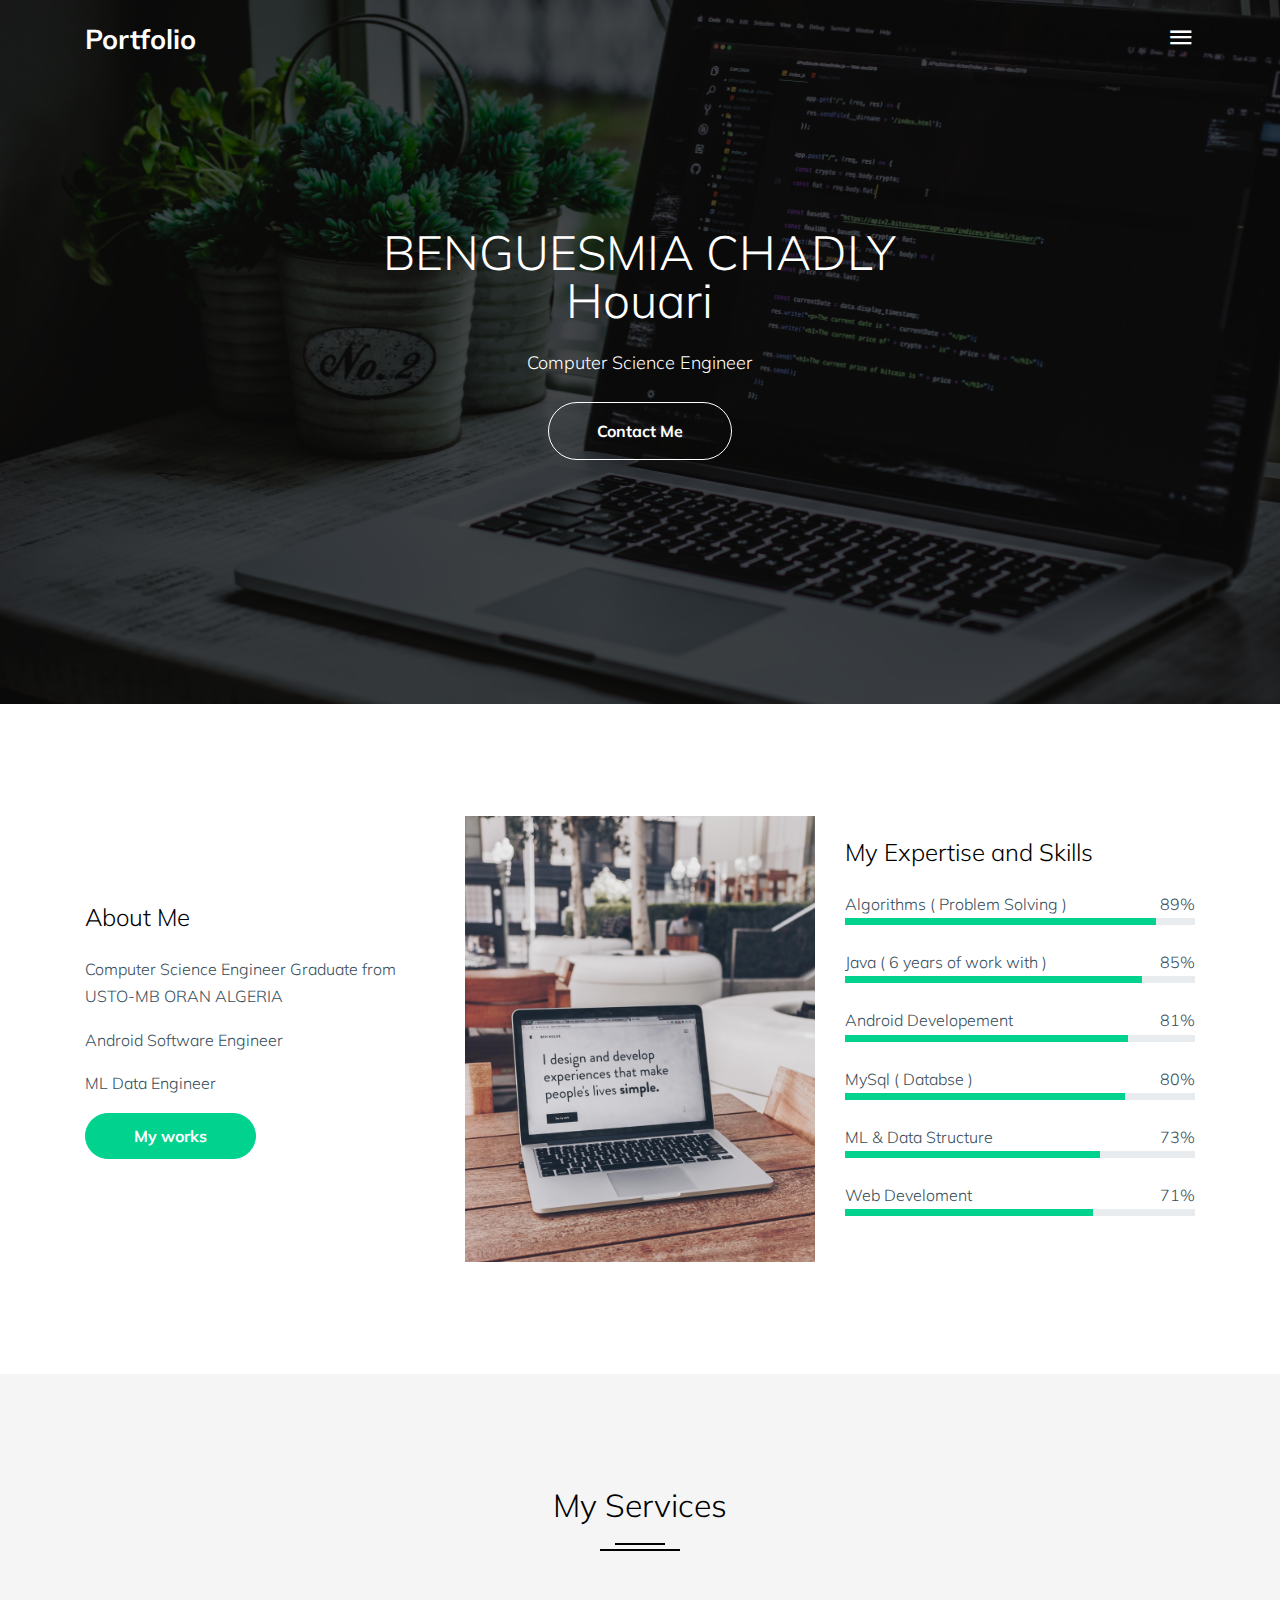
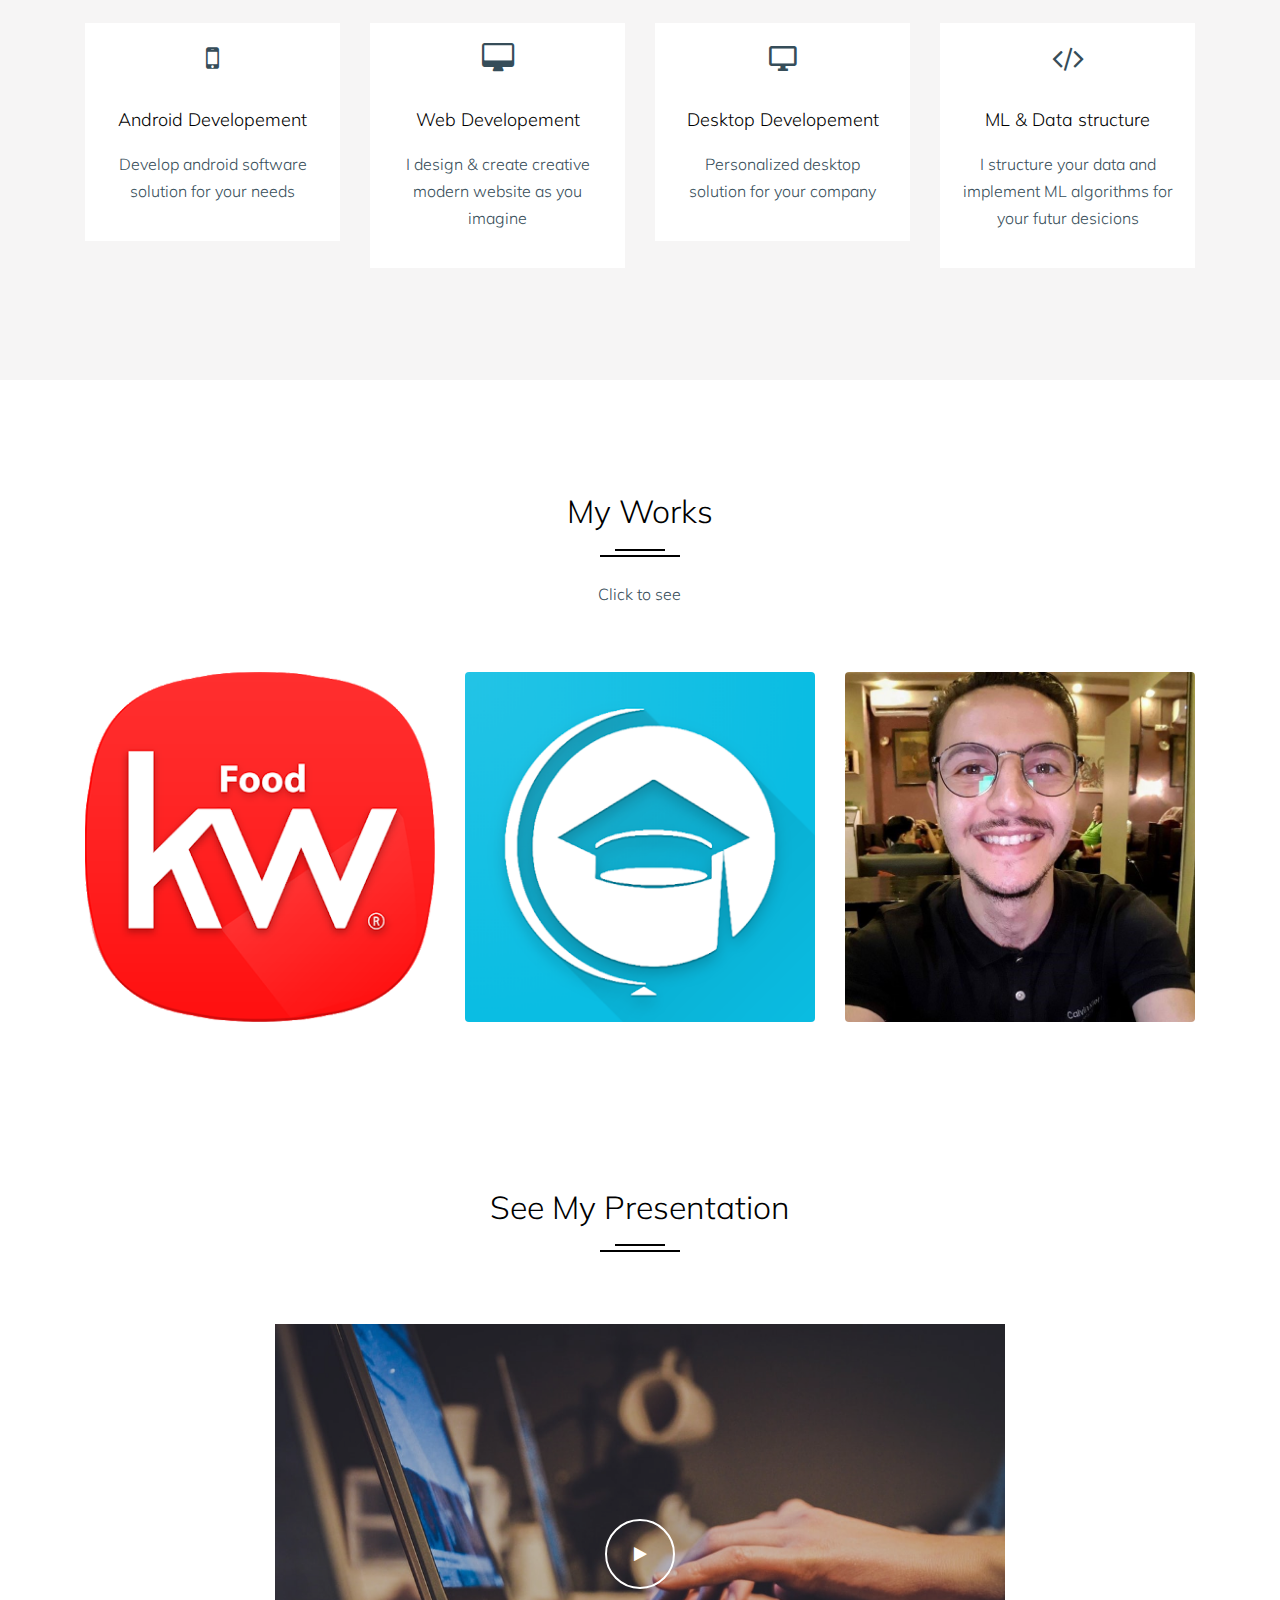
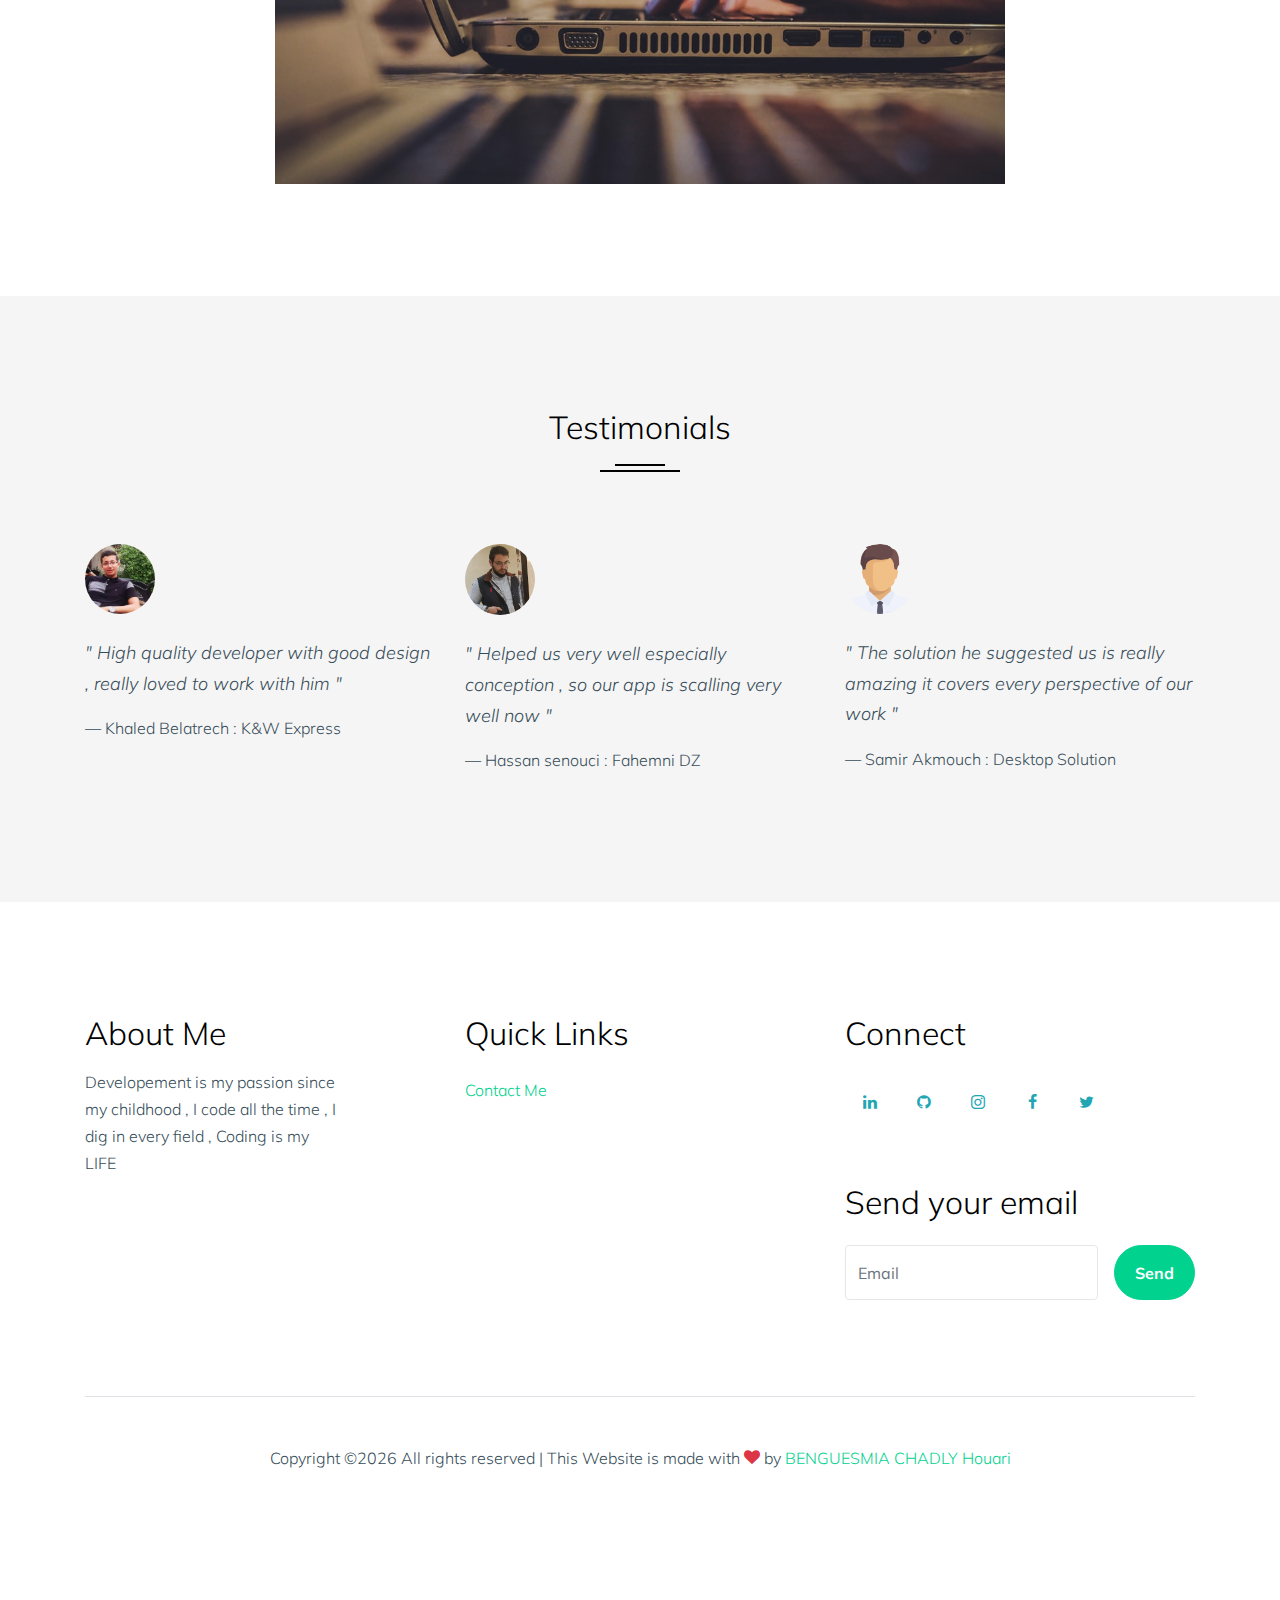
==== index.html @ 0202c99f "Add files via upload" ====
<!doctype html>
<html lang="en">

  <head>
        <link rel="shortcut icon" type="images/img_3.jpg" href="favicon.ico">

    <title>Portfolio : BENGUESMIA CHADLY Houari</title>
    <meta charset="utf-8">
    <meta name="viewport" content="width=device-width, initial-scale=1, shrink-to-fit=no">

    <link href="https://fonts.googleapis.com/css?family=Muli:400,700" rel="stylesheet">

    <link rel="stylesheet" href="fonts/icomoon/style.css">

    <link rel="stylesheet" href="css/bootstrap.min.css">
    <link rel="stylesheet" href="css/bootstrap-datepicker.css">
    <link rel="stylesheet" href="css/jquery.fancybox.min.css">
    <link rel="stylesheet" href="css/owl.carousel.min.css">
    <link rel="stylesheet" href="css/owl.theme.default.min.css">
    <link rel="stylesheet" href="fonts/flaticon/font/flaticon.css">
    <link rel="stylesheet" href="css/aos.css">

    <!-- MAIN CSS -->
    <link rel="stylesheet" href="css/style.css">

  </head>

  <body data-spy="scroll" data-target=".site-navbar-target" data-offset="300">


    <div class="site-wrap" id="home-section">

      <div class="site-mobile-menu site-navbar-target">
        <div class="site-mobile-menu-header">
          <div class="site-mobile-menu-close mt-3">
            <span class="icon-close2 js-menu-toggle"></span>
          </div>
        </div>
        <div class="site-mobile-menu-body"></div>
      </div>



      <header class="site-navbar site-navbar-target" role="banner">

        <div class="container">
          <div class="row align-items-center position-relative">

            <div class="col-3 ">
              <div class="site-logo">
                <a href="index.html" class="font-weight-bold">Portfolio</a>
              </div>
            </div>

            <div class="col-9  text-right">


              <span class="d-inline-block d-lg-block"><a href="#" class="text-white site-menu-toggle js-menu-toggle py-5 text-white"><span class="icon-menu h3 text-white"></span></a></span>



              <nav class="site-navigation text-right ml-auto d-none d-lg-none" role="navigation">
                <ul class="site-menu main-menu js-clone-nav ml-auto ">
                  <li class="active"><a href="index.html" class="nav-link">Home</a></li>
                  <li><a href="contact.html" class="nav-link">Contact</a></li>
                </ul>
              </nav>
            </div>


          </div>
        </div>

      </header>

    <div class="ftco-blocks-cover-1">
      <div class="site-section-cover overlay" style="background-image: url('images/hero_1.jpg')">
        <div class="container">
          <div class="row align-items-center justify-content-center">
            <div class="col-md-7 text-center">
              <h1 class="mb-4 text-white">BENGUESMIA CHADLY Houari</h1>
              <p class="mb-4">Computer Science Engineer</p>
              <p><a href="contact.html" class="btn btn-primary btn-outline-white py-3 px-5">Contact Me</a></p>
            </div>
          </div>
        </div>
      </div>
    </div>


    <div class="site-section">
      <div class="container">
        <div class="row align-items-center">
          <div class="col-md-4">
            <h2 class="h4 mb-4">About Me</h2>
            <p>Computer Science Engineer Graduate from USTO-MB ORAN ALGERIA</p>
            <p>Android Software Engineer</p>
            <p>ML Data Engineer</p>
            <p><a href="work.html" class="btn btn-primary text-white px-5">My works</a></p>
          </div>
          <div class="col-md-4">
            <img src="images/about_1.jpg" alt="Image" class="img-fluid">
          </div>
          <div class="col-md-4">

            <h2 class="h4 mb-4">My Expertise and Skills</h2>

            <div class="progress-wrap mb-4">
              <div class="d-flex">
                <span>Algorithms ( Problem Solving )</span>
                <span class="ml-auto">89%</span>
              </div>
              <div class="progress rounded-0" style="height: 7px;">
                <div class="progress-bar" role="progressbar" style="width: 89%;" aria-valuenow="55" aria-valuemin="0" aria-valuemax="100"></div>
              </div>
            </div>

            <div class="progress-wrap mb-4">
              <div class="d-flex">
                <span>Java ( 6 years of work with )</span>
                <span class="ml-auto">85%</span>
              </div>
              <div class="progress rounded-0" style="height: 7px;">
                <div class="progress-bar" role="progressbar" style="width: 85%;" aria-valuenow="85" aria-valuemin="0" aria-valuemax="100"></div>
              </div>
            </div>

            <div class="progress-wrap mb-4">
              <div class="d-flex">
                <span>Android Developement</span>
                <span class="ml-auto">81%</span>
              </div>
              <div class="progress rounded-0" style="height: 7px;">
                <div class="progress-bar" role="progressbar" style="width: 81%;" aria-valuenow="93" aria-valuemin="0" aria-valuemax="100"></div>
              </div>
            </div>

            <div class="progress-wrap mb-4">
              <div class="d-flex">
                <span>MySql ( Databse )</span>
                <span class="ml-auto">80%</span>
              </div>
              <div class="progress rounded-0" style="height: 7px;">
                <div class="progress-bar" role="progressbar" style="width: 80%;" aria-valuenow="93" aria-valuemin="0" aria-valuemax="100"></div>
              </div>
            </div>

            <div class="progress-wrap mb-4">
              <div class="d-flex">
                <span>ML & Data Structure</span>
                <span class="ml-auto">73%</span>
              </div>
              <div class="progress rounded-0" style="height: 7px;">
                <div class="progress-bar" role="progressbar" style="width: 73%;" aria-valuenow="83" aria-valuemin="0" aria-valuemax="100"></div>
              </div>
            </div>

            <div class="progress-wrap mb-4">
              <div class="d-flex">
                <span>Web Develoment</span>
                <span class="ml-auto">71%</span>
              </div>
              <div class="progress rounded-0" style="height: 7px;">
                <div class="progress-bar" role="progressbar" style="width: 71%;" aria-valuenow="83" aria-valuemin="0" aria-valuemax="100"></div>
              </div>
            </div>


          </div>
        </div>
      </div>
    </div>

    <div class="site-section bg-light">
      <div class="container">
        <div class="row mb-5">
          <div class="col-md-7 mx-auto text-center">
            <h2 class="heading-29190">My Services</h2>
          </div>
        </div>
        <div class="row">
          <div class="col-md-6 col-lg-3">
            <div class="service-29128 text-center">
              <span class="d-block wrap-icon">
                <span class="icon-mobile"></span>
              </span>
              <h3>Android Developement</h3>
              <p>Develop android software solution for your needs</p>
            </div>
          </div>
          <div class="col-md-6 col-lg-3">
            <div class="service-29128 text-center">
              <span class="d-block wrap-icon">
                <span class="icon-desktop"></span>
              </span>
              <h3>Web Developement</h3>
              <p>I design & create creative modern website as you imagine </p>
            </div>
          </div>
          <div class="col-md-6 col-lg-3">
            <div class="service-29128 text-center">
              <span class="d-block wrap-icon">
                <span class="icon-desktop_windows"></span>
              </span>
              <h3>Desktop Developement</h3>
              <p>Personalized desktop solution for your company</p>
            </div>
          </div>
          <div class="col-md-6 col-lg-3">
            <div class="service-29128 text-center">
              <span class="d-block wrap-icon">
                <span class="icon-code"></span>
              </span>
              <h3>ML & Data structure</h3>
              <p>I structure your data and implement ML algorithms for your futur desicions</p>
            </div>
          </div>
        </div>
      </div>
    </div>

    <div class="site-section">
      <div class="container">

        <div class="row mb-5">
          <div class="col-md-7 mx-auto text-center">
            <h2 class="heading-29190">My Works</h2>
            <p>Click to see</p>
          </div>
        </div>

        <div class="row">
          <div class="col-md-6 col-lg-4 mb-4">
            <div class="item web">
              <a href="https://play.google.com/store/apps/details?id=com.kwexpress.app" target="_blank" class="item-wrap" >
                <img class="img-fluid" src="images/img_1.jpg">
              </a>
            </div>
          </div>

          <div class="col-md-6 col-lg-4 mb-4">
            <div class="item web">
              <a href="https://play.google.com/store/apps/details?id=com.fahemnidz" target="_blank" class="item-wrap" >
                <img class="img-fluid" src="images/img_2.jpg">
              </a>
            </div>
          </div>

          <div class="col-md-6 col-lg-4 mb-4">
            <div class="item web">
              <a href="index.html" target="_blank" class="item-wrap" >
                <img class="img-fluid" src="images/img_3.jpg">
              </a>
            </div>
          </div>


      </div>
    </div> <!-- END .site-section -->

 <!--   <div class="site-section bg-light">
      <div class="container">
        <div class="row">
          <div class="col-md-6 col-lg-3 mb-4 mb-lg-0">
            <div class="fact-39281 d-flex align-items-center">
              <div class="wrap-icon mr-3">
                <span class="icon-smile-o"></span>
              </div>
              <div class="text">
                <span class="d-block">83</span>
                <span>Happy Clients</span>
              </div>
            </div>
          </div>
          <div class="col-md-6 col-lg-3 mb-4 mb-lg-0">
            <div class="fact-39281 d-flex align-items-center">
              <div class="wrap-icon mr-3">
                <span class="icon-coffee"></span>
              </div>
              <div class="text">
                <span class="d-block">3892</span>
                <span>Cup of Coffee</span>
              </div>
            </div>
          </div>
          <div class="col-md-6 col-lg-3 mb-4 mb-lg-0">
            <div class="fact-39281 d-flex align-items-center">
              <div class="wrap-icon mr-3">
                <span class="icon-code"></span>
              </div>
              <div class="text">
                <span class="d-block">3,923,892</span>
                <span>Line of Codes</span>
              </div>
            </div>
          </div>
          <div class="col-md-6 col-lg-3 mb-4 mb-lg-0">
            <div class="fact-39281 d-flex align-items-center">
              <div class="wrap-icon mr-3">
                <span class="icon-desktop_mac"></span>
              </div>
              <div class="text">
                <span class="d-block">3892</span>
                <span>Project Finish</span>
              </div>
            </div>
          </div>
        </div>
      </div>
    </div>
-->
    <div class="site-section bg-white">
      <div class="container">
        <div class="row mb-5">
          <div class="col-md-7 mx-auto text-center">
            <h2 class="heading-29190">See My Presentation</h2>
          </div>
        </div>
        <div class="row justify-content-center">
          <div class="col-md-8">

            <a href="https://www.youtube.com/watch?v=i9pb3_sddgM&feature=youtu.be" data-fancybox  class="btn-video_38929">
              <span><span class="icon-play"></span></span>
              <img src="images/video.jpg" alt="Image" class="img-fluid">
            </a>
          </div>
        </div>
      </div>
    </div>

    <div class="site-section bg-light">
      <div class="container">

        <div class="row mb-5">
          <div class="col-md-7 mx-auto text-center">
            <h2 class="heading-29190">Testimonials</h2>
          </div>
        </div>

        <div class="row">
          <div class="col-lg-4 col-md-6">

            <div>
              <div class="person-pic-39219 mb-4">
                <img src="images/person_1.jpg" alt="Image" class="img-fluid">
              </div>

              <blockquote class="quote_39823">
                <p>" High quality developer with good design , really loved to work with him "</p>
              </blockquote>
              <p>&mdash; Khaled Belatrech : K&W Express</p>
            </div>
          </div>
          <div class="col-lg-4 col-md-6">


            <div>
              <div class="person-pic-39219 mb-4">
                <img src="images/person_2.jpg" alt="Image" class="img-fluid">
              </div>
              <blockquote class="quote_39823">
                <p>" Helped us very well especially conception , so our app is scalling very well now "</p>
              </blockquote>
              <p>&mdash; Hassan senouci : Fahemni DZ</p>
            </div>

          </div>
          <div class="col-lg-4 col-md-6">

            <div>
              <div class="person-pic-39219 mb-4">
                <img src="images/person_3.jpg" alt="Image" class="img-fluid">
              </div>
              <blockquote class="quote_39823">
                <p>" The solution he suggested us is really amazing it covers every perspective of our work "</p>
              </blockquote>
              <p>&mdash; Samir Akmouch : Desktop Solution</p>
            </div>
          </div>
        </div>
      </div>
    </div>

    <!-- <div class="site-section bg-white">
      <div class="container">
        <div class="row mb-5">
          <div class="col-md-7 mx-auto text-center">
            <h2 class="heading-29190">Blog</h2>
          </div>
        </div>

        <div class="row">
          <div class="col-lg-4 col-md-6 mb-4">
            <div class="post-entry-1 h-100">
              <a href="single.html">
                <img src="images/img_1.jpg" alt="Image"
                 class="img-fluid">
              </a>
              <div class="post-entry-1-contents">

                <h2><a href="single.html">Lorem ipsum dolor sit amet</a></h2>
                <span class="meta d-inline-block mb-3">July 17, 2019 <span class="mx-2">by</span> <a href="#">Admin</a></span>
                <p>Lorem ipsum dolor sit amet, consectetur adipisicing elit. Dolores eos soluta, dolore harum molestias consectetur.</p>
              </div>
            </div>
          </div>
          <div class="col-lg-4 col-md-6 mb-4">
            <div class="post-entry-1 h-100">
              <a href="single.html">
                <img src="images/img_2.jpg" alt="Image"
                 class="img-fluid">
              </a>
              <div class="post-entry-1-contents">

                <h2><a href="single.html">Lorem ipsum dolor sit amet</a></h2>
                <span class="meta d-inline-block mb-3">July 17, 2019 <span class="mx-2">by</span> <a href="#">Admin</a></span>
                <p>Lorem ipsum dolor sit amet, consectetur adipisicing elit. Dolores eos soluta, dolore harum molestias consectetur.</p>
              </div>
            </div>
          </div>

          <div class="col-lg-4 col-md-6 mb-4">
            <div class="post-entry-1 h-100">
              <a href="single.html">
                <img src="images/img_3.jpg" alt="Image"
                 class="img-fluid">
              </a>
              <div class="post-entry-1-contents">

                <h2><a href="single.html">Lorem ipsum dolor sit amet</a></h2>
                <span class="meta d-inline-block mb-3">July 17, 2019 <span class="mx-2">by</span> <a href="#">Admin</a></span>
                <p>Lorem ipsum dolor sit amet, consectetur adipisicing elit. Dolores eos soluta, dolore harum molestias consectetur.</p>
              </div>
            </div>
          </div>
        </div>
      </div>
    </div>

-->


    <footer class="site-section bg-white">
      <div class="container">
        <div class="row">
          <div class="col-lg-3">
            <h2 class="footer-heading mb-3">About Me</h2>
                <p>Developement is my passion since my childhood , I code all the time , I dig in every field , Coding is my LIFE </p>
          </div>
          <div class="col-lg-8 ml-auto">
            <div class="row">
              <div class="col-lg-6 ml-auto">
                <h2 class="footer-heading mb-4">Quick Links</h2>
                <ul class="list-unstyled">

                  <li><a href="contact.html">Contact Me</a></li>
                </ul>
              </div>
              <div class="col-lg-6">
                <h2 class="footer-heading mb-4">Connect</h2>
                <div class="social_29128 white mb-5">
                  <a href="https://www.linkedin.com/in/benguesmia-chadly-houari-65b50913a/"><span target="_blank" class="icon-linkedin"></span></a>
                  <a href="https://github.com/waghydjemy"><span target="_blank" class="icon-github"></span></a>
                  <a href="https://www.instagram.com/Waghy_djemy"><span target="_blank" class="icon-instagram"></span></a>
                  <a href="https://www.facebook.com/WaghyDjemy"><span target="_blank" class="icon-facebook"></span></a>
                  <a href="https://twitter.com/waghydjemy"><span target="_blank" class="icon-twitter"></span></a>

                 </div>

                <h2 class="footer-heading mb-4">Send your email</h2>
                <form action="#" class="d-flex" class="subscribe">
                  <input type="text" class="form-control mr-3" placeholder="Email">
                  <input type="submit" value="Send" class="btn btn-primary">
                </form>
              </div>

            </div>
          </div>
        </div>
        <div class="row pt-5 mt-5 text-center">
          <div class="col-md-12">
            <div class="border-top pt-5">
              <p>
            Copyright &copy;<script>document.write(new Date().getFullYear());</script> All rights reserved | This Website is made with <i class="icon-heart text-danger" aria-hidden="true"></i> by <a href="index.html" target="_blank" >BENGUESMIA CHADLY Houari</a>
            </p>
            </div>
          </div>

        </div>
      </div>
    </footer>

    </div>

    <script src="js/jquery-3.3.1.min.js"></script>
    <script src="js/jquery-migrate-3.0.0.js"></script>
    <script src="js/popper.min.js"></script>
    <script src="js/bootstrap.min.js"></script>
    <script src="js/owl.carousel.min.js"></script>
    <script src="js/jquery.sticky.js"></script>
    <script src="js/jquery.waypoints.min.js"></script>
    <script src="js/jquery.animateNumber.min.js"></script>
    <script src="js/jquery.fancybox.min.js"></script>
    <script src="js/jquery.stellar.min.js"></script>
    <script src="js/jquery.easing.1.3.js"></script>
    <script src="js/bootstrap-datepicker.min.js"></script>
    <script src="js/isotope.pkgd.min.js"></script>
    <script src="js/aos.js"></script>

    <script src="js/main.js"></script>

  </body>

</html>
---- fonts/icomoon/style.css ----
@font-face {
  font-family: 'icomoon';
  src:  url('fonts/icomoon.eot?10si43');
  src:  url('fonts/icomoon.eot?10si43#iefix') format('embedded-opentype'),
    url('fonts/icomoon.ttf?10si43') format('truetype'),
    url('fonts/icomoon.woff?10si43') format('woff'),
    url('fonts/icomoon.svg?10si43#icomoon') format('svg');
  font-weight: normal;
  font-style: normal;
}

[class^="icon-"], [class*=" icon-"] {
  /* use !important to prevent issues with browser extensions that change fonts */
  font-family: 'icomoon' !important;
  speak: none;
  font-style: normal;
  font-weight: normal;
  font-variant: normal;
  text-transform: none;
  line-height: 1;

  /* Better Font Rendering =========== */
  -webkit-font-smoothing: antialiased;
  -moz-osx-font-smoothing: grayscale;
}

.icon-asterisk:before {
  content: "\f069";
}
.icon-plus:before {
  content: "\f067";
}
.icon-question:before {
  content: "\f128";
}
.icon-minus:before {
  content: "\f068";
}
.icon-glass:before {
  content: "\f000";
}
.icon-music:before {
  content: "\f001";
}
.icon-search:before {
  content: "\f002";
}
.icon-envelope-o:before {
  content: "\f003";
}
.icon-heart:before {
  content: "\f004";
}
.icon-star:before {
  content: "\f005";
}
.icon-star-o:before {
  content: "\f006";
}
.icon-user:before {
  content: "\f007";
}
.icon-film:before {
  content: "\f008";
}
.icon-th-large:before {
  content: "\f009";
}
.icon-th:before {
  content: "\f00a";
}
.icon-th-list:before {
  content: "\f00b";
}
.icon-check:before {
  content: "\f00c";
}
.icon-close:before {
  content: "\f00d";
}
.icon-remove:before {
  content: "\f00d";
}
.icon-times:before {
  content: "\f00d";
}
.icon-search-plus:before {
  content: "\f00e";
}
.icon-search-minus:before {
  content: "\f010";
}
.icon-power-off:before {
  content: "\f011";
}
.icon-signal:before {
  content: "\f012";
}
.icon-cog:before {
  content: "\f013";
}
.icon-gear:before {
  content: "\f013";
}
.icon-trash-o:before {
  content: "\f014";
}
.icon-home:before {
  content: "\f015";
}
.icon-file-o:before {
  content: "\f016";
}
.icon-clock-o:before {
  content: "\f017";
}
.icon-road:before {
  content: "\f018";
}
.icon-download:before {
  content: "\f019";
}
.icon-arrow-circle-o-down:before {
  content: "\f01a";
}
.icon-arrow-circle-o-up:before {
  content: "\f01b";
}
.icon-inbox:before {
  content: "\f01c";
}
.icon-play-circle-o:before {
  content: "\f01d";
}
.icon-repeat:before {
  content: "\f01e";
}
.icon-rotate-right:before {
  content: "\f01e";
}
.icon-refresh:before {
  content: "\f021";
}
.icon-list-alt:before {
  content: "\f022";
}
.icon-lock:before {
  content: "\f023";
}
.icon-flag:before {
  content: "\f024";
}
.icon-headphones:before {
  content: "\f025";
}
.icon-volume-off:before {
  content: "\f026";
}
.icon-volume-down:before {
  content: "\f027";
}
.icon-volume-up:before {
  content: "\f028";
}
.icon-qrcode:before {
  content: "\f029";
}
.icon-barcode:before {
  content: "\f02a";
}
.icon-tag:before {
  content: "\f02b";
}
.icon-tags:before {
  content: "\f02c";
}
.icon-book:before {
  content: "\f02d";
}
.icon-bookmark:before {
  content: "\f02e";
}
.icon-print:before {
  content: "\f02f";
}
.icon-camera:before {
  content: "\f030";
}
.icon-font:before {
  content: "\f031";
}
.icon-bold:before {
  content: "\f032";
}
.icon-italic:before {
  content: "\f033";
}
.icon-text-height:before {
  content: "\f034";
}
.icon-text-width:before {
  content: "\f035";
}
.icon-align-left:before {
  content: "\f036";
}
.icon-align-center:before {
  content: "\f037";
}
.icon-align-right:before {
  content: "\f038";
}
.icon-align-justify:before {
  content: "\f039";
}
.icon-list:before {
  content: "\f03a";
}
.icon-dedent:before {
  content: "\f03b";
}
.icon-outdent:before {
  content: "\f03b";
}
.icon-indent:before {
  content: "\f03c";
}
.icon-video-camera:before {
  content: "\f03d";
}
.icon-image:before {
  content: "\f03e";
}
.icon-photo:before {
  content: "\f03e";
}
.icon-picture-o:before {
  content: "\f03e";
}
.icon-pencil:before {
  content: "\f040";
}
.icon-map-marker:before {
  content: "\f041";
}
.icon-adjust:before {
  content: "\f042";
}
.icon-tint:before {
  content: "\f043";
}
.icon-edit:before {
  content: "\f044";
}
.icon-pencil-square-o:before {
  content: "\f044";
}
.icon-share-square-o:before {
  content: "\f045";
}
.icon-check-square-o:before {
  content: "\f046";
}
.icon-arrows:before {
  content: "\f047";
}
.icon-step-backward:before {
  content: "\f048";
}
.icon-fast-backward:before {
  content: "\f049";
}
.icon-backward:before {
  content: "\f04a";
}
.icon-play:before {
  content: "\f04b";
}
.icon-pause:before {
  content: "\f04c";
}
.icon-stop:before {
  content: "\f04d";
}
.icon-forward:before {
  content: "\f04e";
}
.icon-fast-forward:before {
  content: "\f050";
}
.icon-step-forward:before {
  content: "\f051";
}
.icon-eject:before {
  content: "\f052";
}
.icon-chevron-left:before {
  content: "\f053";
}
.icon-chevron-right:before {
  content: "\f054";
}
.icon-plus-circle:before {
  content: "\f055";
}
.icon-minus-circle:before {
  content: "\f056";
}
.icon-times-circle:before {
  content: "\f057";
}
.icon-check-circle:before {
  content: "\f058";
}
.icon-question-circle:before {
  content: "\f059";
}
.icon-info-circle:before {
  content: "\f05a";
}
.icon-crosshairs:before {
  content: "\f05b";
}
.icon-times-circle-o:before {
  content: "\f05c";
}
.icon-check-circle-o:before {
  content: "\f05d";
}
.icon-ban:before {
  content: "\f05e";
}
.icon-arrow-left:before {
  content: "\f060";
}
.icon-arrow-right:before {
  content: "\f061";
}
.icon-arrow-up:before {
  content: "\f062";
}
.icon-arrow-down:before {
  content: "\f063";
}
.icon-mail-forward:before {
  content: "\f064";
}
.icon-share:before {
  content: "\f064";
}
.icon-expand:before {
  content: "\f065";
}
.icon-compress:before {
  content: "\f066";
}
.icon-exclamation-circle:before {
  content: "\f06a";
}
.icon-gift:before {
  content: "\f06b";
}
.icon-leaf:before {
  content: "\f06c";
}
.icon-fire:before {
  content: "\f06d";
}
.icon-eye:before {
  content: "\f06e";
}
.icon-eye-slash:before {
  content: "\f070";
}
.icon-exclamation-triangle:before {
  content: "\f071";
}
.icon-warning:before {
  content: "\f071";
}
.icon-plane:before {
  content: "\f072";
}
.icon-calendar:before {
  content: "\f073";
}
.icon-random:before {
  content: "\f074";
}
.icon-comment:before {
  content: "\f075";
}
.icon-magnet:before {
  content: "\f076";
}
.icon-chevron-up:before {
  content: "\f077";
}
.icon-chevron-down:before {
  content: "\f078";
}
.icon-retweet:before {
  content: "\f079";
}
.icon-shopping-cart:before {
  content: "\f07a";
}
.icon-folder:before {
  content: "\f07b";
}
.icon-folder-open:before {
  content: "\f07c";
}
.icon-arrows-v:before {
  content: "\f07d";
}
.icon-arrows-h:before {
  content: "\f07e";
}
.icon-bar-chart:before {
  content: "\f080";
}
.icon-bar-chart-o:before {
  content: "\f080";
}
.icon-twitter-square:before {
  content: "\f081";
}
.icon-facebook-square:before {
  content: "\f082";
}
.icon-camera-retro:before {
  content: "\f083";
}
.icon-key:before {
  content: "\f084";
}
.icon-cogs:before {
  content: "\f085";
}
.icon-gears:before {
  content: "\f085";
}
.icon-comments:before {
  content: "\f086";
}
.icon-thumbs-o-up:before {
  content: "\f087";
}
.icon-thumbs-o-down:before {
  content: "\f088";
}
.icon-star-half:before {
  content: "\f089";
}
.icon-heart-o:before {
  content: "\f08a";
}
.icon-sign-out:before {
  content: "\f08b";
}
.icon-linkedin-square:before {
  content: "\f08c";
}
.icon-thumb-tack:before {
  content: "\f08d";
}
.icon-external-link:before {
  content: "\f08e";
}
.icon-sign-in:before {
  content: "\f090";
}
.icon-trophy:before {
  content: "\f091";
}
.icon-github-square:before {
  content: "\f092";
}
.icon-upload:before {
  content: "\f093";
}
.icon-lemon-o:before {
  content: "\f094";
}
.icon-phone:before {
  content: "\f095";
}
.icon-square-o:before {
  content: "\f096";
}
.icon-bookmark-o:before {
  content: "\f097";
}
.icon-phone-square:before {
  content: "\f098";
}
.icon-twitter:before {
  content: "\f099";
}
.icon-facebook:before {
  content: "\f09a";
}
.icon-facebook-f:before {
  content: "\f09a";
}
.icon-github:before {
  content: "\f09b";
}
.icon-unlock:before {
  content: "\f09c";
}
.icon-credit-card:before {
  content: "\f09d";
}
.icon-feed:before {
  content: "\f09e";
}
.icon-rss:before {
  content: "\f09e";
}
.icon-hdd-o:before {
  content: "\f0a0";
}
.icon-bullhorn:before {
  content: "\f0a1";
}
.icon-bell-o:before {
  content: "\f0a2";
}
.icon-certificate:before {
  content: "\f0a3";
}
.icon-hand-o-right:before {
  content: "\f0a4";
}
.icon-hand-o-left:before {
  content: "\f0a5";
}
.icon-hand-o-up:before {
  content: "\f0a6";
}
.icon-hand-o-down:before {
  content: "\f0a7";
}
.icon-arrow-circle-left:before {
  content: "\f0a8";
}
.icon-arrow-circle-right:before {
  content: "\f0a9";
}
.icon-arrow-circle-up:before {
  content: "\f0aa";
}
.icon-arrow-circle-down:before {
  content: "\f0ab";
}
.icon-globe:before {
  content: "\f0ac";
}
.icon-wrench:before {
  content: "\f0ad";
}
.icon-tasks:before {
  content: "\f0ae";
}
.icon-filter:before {
  content: "\f0b0";
}
.icon-briefcase:before {
  content: "\f0b1";
}
.icon-arrows-alt:before {
  content: "\f0b2";
}
.icon-group:before {
  content: "\f0c0";
}
.icon-users:before {
  content: "\f0c0";
}
.icon-chain:before {
  content: "\f0c1";
}
.icon-link:before {
  content: "\f0c1";
}
.icon-cloud:before {
  content: "\f0c2";
}
.icon-flask:before {
  content: "\f0c3";
}
.icon-cut:before {
  content: "\f0c4";
}
.icon-scissors:before {
  content: "\f0c4";
}
.icon-copy:before {
  content: "\f0c5";
}
.icon-files-o:before {
  content: "\f0c5";
}
.icon-paperclip:before {
  content: "\f0c6";
}
.icon-floppy-o:before {
  content: "\f0c7";
}
.icon-save:before {
  content: "\f0c7";
}
.icon-square:before {
  content: "\f0c8";
}
.icon-bars:before {
  content: "\f0c9";
}
.icon-navicon:before {
  content: "\f0c9";
}
.icon-reorder:before {
  content: "\f0c9";
}
.icon-list-ul:before {
  content: "\f0ca";
}
.icon-list-ol:before {
  content: "\f0cb";
}
.icon-strikethrough:before {
  content: "\f0cc";
}
.icon-underline:before {
  content: "\f0cd";
}
.icon-table:before {
  content: "\f0ce";
}
.icon-magic:before {
  content: "\f0d0";
}
.icon-truck:before {
  content: "\f0d1";
}
.icon-pinterest:before {
  content: "\f0d2";
}
.icon-pinterest-square:before {
  content: "\f0d3";
}
.icon-google-plus-square:before {
  content: "\f0d4";
}
.icon-google-plus:before {
  content: "\f0d5";
}
.icon-money:before {
  content: "\f0d6";
}
.icon-caret-down:before {
  content: "\f0d7";
}
.icon-caret-up:before {
  content: "\f0d8";
}
.icon-caret-left:before {
  content: "\f0d9";
}
.icon-caret-right:before {
  content: "\f0da";
}
.icon-columns:before {
  content: "\f0db";
}
.icon-sort:before {
  content: "\f0dc";
}
.icon-unsorted:before {
  content: "\f0dc";
}
.icon-sort-desc:before {
  content: "\f0dd";
}
.icon-sort-down:before {
  content: "\f0dd";
}
.icon-sort-asc:before {
  content: "\f0de";
}
.icon-sort-up:before {
  content: "\f0de";
}
.icon-envelope:before {
  content: "\f0e0";
}
.icon-linkedin:before {
  content: "\f0e1";
}
.icon-rotate-left:before {
  content: "\f0e2";
}
.icon-undo:before {
  content: "\f0e2";
}
.icon-gavel:before {
  content: "\f0e3";
}
.icon-legal:before {
  content: "\f0e3";
}
.icon-dashboard:before {
  content: "\f0e4";
}
.icon-tachometer:before {
  content: "\f0e4";
}
.icon-comment-o:before {
  content: "\f0e5";
}
.icon-comments-o:before {
  content: "\f0e6";
}
.icon-bolt:before {
  content: "\f0e7";
}
.icon-flash:before {
  content: "\f0e7";
}
.icon-sitemap:before {
  content: "\f0e8";
}
.icon-umbrella:before {
  content: "\f0e9";
}
.icon-clipboard:before {
  content: "\f0ea";
}
.icon-paste:before {
  content: "\f0ea";
}
.icon-lightbulb-o:before {
  content: "\f0eb";
}
.icon-exchange:before {
  content: "\f0ec";
}
.icon-cloud-download:before {
  content: "\f0ed";
}
.icon-cloud-upload:before {
  content: "\f0ee";
}
.icon-user-md:before {
  content: "\f0f0";
}
.icon-stethoscope:before {
  content: "\f0f1";
}
.icon-suitcase:before {
  content: "\f0f2";
}
.icon-bell:before {
  content: "\f0f3";
}
.icon-coffee:before {
  content: "\f0f4";
}
.icon-cutlery:before {
  content: "\f0f5";
}
.icon-file-text-o:before {
  content: "\f0f6";
}
.icon-building-o:before {
  content: "\f0f7";
}
.icon-hospital-o:before {
  content: "\f0f8";
}
.icon-ambulance:before {
  content: "\f0f9";
}
.icon-medkit:before {
  content: "\f0fa";
}
.icon-fighter-jet:before {
  content: "\f0fb";
}
.icon-beer:before {
  content: "\f0fc";
}
.icon-h-square:before {
  content: "\f0fd";
}
.icon-plus-square:before {
  content: "\f0fe";
}
.icon-angle-double-left:before {
  content: "\f100";
}
.icon-angle-double-right:before {
  content: "\f101";
}
.icon-angle-double-up:before {
  content: "\f102";
}
.icon-angle-double-down:before {
  content: "\f103";
}
.icon-angle-left:before {
  content: "\f104";
}
.icon-angle-right:before {
  content: "\f105";
}
.icon-angle-up:before {
  content: "\f106";
}
.icon-angle-down:before {
  content: "\f107";
}
.icon-desktop:before {
  content: "\f108";
}
.icon-laptop:before {
  content: "\f109";
}
.icon-tablet:before {
  content: "\f10a";
}
.icon-mobile:before {
  content: "\f10b";
}
.icon-mobile-phone:before {
  content: "\f10b";
}
.icon-circle-o:before {
  content: "\f10c";
}
.icon-quote-left:before {
  content: "\f10d";
}
.icon-quote-right:before {
  content: "\f10e";
}
.icon-spinner:before {
  content: "\f110";
}
.icon-circle:before {
  content: "\f111";
}
.icon-mail-reply:before {
  content: "\f112";
}
.icon-reply:before {
  content: "\f112";
}
.icon-github-alt:before {
  content: "\f113";
}
.icon-folder-o:before {
  content: "\f114";
}
.icon-folder-open-o:before {
  content: "\f115";
}
.icon-smile-o:before {
  content: "\f118";
}
.icon-frown-o:before {
  content: "\f119";
}
.icon-meh-o:before {
  content: "\f11a";
}
.icon-gamepad:before {
  content: "\f11b";
}
.icon-keyboard-o:before {
  content: "\f11c";
}
.icon-flag-o:before {
  content: "\f11d";
}
.icon-flag-checkered:before {
  content: "\f11e";
}
.icon-terminal:before {
  content: "\f120";
}
.icon-code:before {
  content: "\f121";
}
.icon-mail-reply-all:before {
  content: "\f122";
}
.icon-reply-all:before {
  content: "\f122";
}
.icon-star-half-empty:before {
  content: "\f123";
}
.icon-star-half-full:before {
  content: "\f123";
}
.icon-star-half-o:before {
  content: "\f123";
}
.icon-location-arrow:before {
  content: "\f124";
}
.icon-crop:before {
  content: "\f125";
}
.icon-code-fork:before {
  content: "\f126";
}
.icon-chain-broken:before {
  content: "\f127";
}
.icon-unlink:before {
  content: "\f127";
}
.icon-info:before {
  content: "\f129";
}
.icon-exclamation:before {
  content: "\f12a";
}
.icon-superscript:before {
  content: "\f12b";
}
.icon-subscript:before {
  content: "\f12c";
}
.icon-eraser:before {
  content: "\f12d";
}
.icon-puzzle-piece:before {
  content: "\f12e";
}
.icon-microphone:before {
  content: "\f130";
}
.icon-microphone-slash:before {
  content: "\f131";
}
.icon-shield:before {
  content: "\f132";
}
.icon-calendar-o:before {
  content: "\f133";
}
.icon-fire-extinguisher:before {
  content: "\f134";
}
.icon-rocket:before {
  content: "\f135";
}
.icon-maxcdn:before {
  content: "\f136";
}
.icon-chevron-circle-left:before {
  content: "\f137";
}
.icon-chevron-circle-right:before {
  content: "\f138";
}
.icon-chevron-circle-up:before {
  content: "\f139";
}
.icon-chevron-circle-down:before {
  content: "\f13a";
}
.icon-html5:before {
  content: "\f13b";
}
.icon-css3:before {
  content: "\f13c";
}
.icon-anchor:before {
  content: "\f13d";
}
.icon-unlock-alt:before {
  content: "\f13e";
}
.icon-bullseye:before {
  content: "\f140";
}
.icon-ellipsis-h:before {
  content: "\f141";
}
.icon-ellipsis-v:before {
  content: "\f142";
}
.icon-rss-square:before {
  content: "\f143";
}
.icon-play-circle:before {
  content: "\f144";
}
.icon-ticket:before {
  content: "\f145";
}
.icon-minus-square:before {
  content: "\f146";
}
.icon-minus-square-o:before {
  content: "\f147";
}
.icon-level-up:before {
  content: "\f148";
}
.icon-level-down:before {
  content: "\f149";
}
.icon-check-square:before {
  content: "\f14a";
}
.icon-pencil-square:before {
  content: "\f14b";
}
.icon-external-link-square:before {
  content: "\f14c";
}
.icon-share-square:before {
  content: "\f14d";
}
.icon-compass:before {
  content: "\f14e";
}
.icon-caret-square-o-down:before {
  content: "\f150";
}
.icon-toggle-down:before {
  content: "\f150";
}
.icon-caret-square-o-up:before {
  content: "\f151";
}
.icon-toggle-up:before {
  content: "\f151";
}
.icon-caret-square-o-right:before {
  content: "\f152";
}
.icon-toggle-right:before {
  content: "\f152";
}
.icon-eur:before {
  content: "\f153";
}
.icon-euro:before {
  content: "\f153";
}
.icon-gbp:before {
  content: "\f154";
}
.icon-dollar:before {
  content: "\f155";
}
.icon-usd:before {
  content: "\f155";
}
.icon-inr:before {
  content: "\f156";
}
.icon-rupee:before {
  content: "\f156";
}
.icon-cny:before {
  content: "\f157";
}
.icon-jpy:before {
  content: "\f157";
}
.icon-rmb:before {
  content: "\f157";
}
.icon-yen:before {
  content: "\f157";
}
.icon-rouble:before {
  content: "\f158";
}
.icon-rub:before {
  content: "\f158";
}
.icon-ruble:before {
  content: "\f158";
}
.icon-krw:before {
  content: "\f159";
}
.icon-won:before {
  content: "\f159";
}
.icon-bitcoin:before {
  content: "\f15a";
}
.icon-btc:before {
  content: "\f15a";
}
.icon-file:before {
  content: "\f15b";
}
.icon-file-text:before {
  content: "\f15c";
}
.icon-sort-alpha-asc:before {
  content: "\f15d";
}
.icon-sort-alpha-desc:before {
  content: "\f15e";
}
.icon-sort-amount-asc:before {
  content: "\f160";
}
.icon-sort-amount-desc:before {
  content: "\f161";
}
.icon-sort-numeric-asc:before {
  content: "\f162";
}
.icon-sort-numeric-desc:before {
  content: "\f163";
}
.icon-thumbs-up:before {
  content: "\f164";
}
.icon-thumbs-down:before {
  content: "\f165";
}
.icon-youtube-square:before {
  content: "\f166";
}
.icon-youtube:before {
  content: "\f167";
}
.icon-xing:before {
  content: "\f168";
}
.icon-xing-square:before {
  content: "\f169";
}
.icon-youtube-play:before {
  content: "\f16a";
}
.icon-dropbox:before {
  content: "\f16b";
}
.icon-stack-overflow:before {
  content: "\f16c";
}
.icon-instagram:before {
  content: "\f16d";
}
.icon-flickr:before {
  content: "\f16e";
}
.icon-adn:before {
  content: "\f170";
}
.icon-bitbucket:before {
  content: "\f171";
}
.icon-bitbucket-square:before {
  content: "\f172";
}
.icon-tumblr:before {
  content: "\f173";
}
.icon-tumblr-square:before {
  content: "\f174";
}
.icon-long-arrow-down:before {
  content: "\f175";
}
.icon-long-arrow-up:before {
  content: "\f176";
}
.icon-long-arrow-left:before {
  content: "\f177";
}
.icon-long-arrow-right:before {
  content: "\f178";
}
.icon-apple:before {
  content: "\f179";
}
.icon-windows:before {
  content: "\f17a";
}
.icon-android:before {
  content: "\f17b";
}
.icon-linux:before {
  content: "\f17c";
}
.icon-dribbble:before {
  content: "\f17d";
}
.icon-skype:before {
  content: "\f17e";
}
.icon-foursquare:before {
  content: "\f180";
}
.icon-trello:before {
  content: "\f181";
}
.icon-female:before {
  content: "\f182";
}
.icon-male:before {
  content: "\f183";
}
.icon-gittip:before {
  content: "\f184";
}
.icon-gratipay:before {
  content: "\f184";
}
.icon-sun-o:before {
  content: "\f185";
}
.icon-moon-o:before {
  content: "\f186";
}
.icon-archive:before {
  content: "\f187";
}
.icon-bug:before {
  content: "\f188";
}
.icon-vk:before {
  content: "\f189";
}
.icon-weibo:before {
  content: "\f18a";
}
.icon-renren:before {
  content: "\f18b";
}
.icon-pagelines:before {
  content: "\f18c";
}
.icon-stack-exchange:before {
  content: "\f18d";
}
.icon-arrow-circle-o-right:before {
  content: "\f18e";
}
.icon-arrow-circle-o-left:before {
  content: "\f190";
}
.icon-caret-square-o-left:before {
  content: "\f191";
}
.icon-toggle-left:before {
  content: "\f191";
}
.icon-dot-circle-o:before {
  content: "\f192";
}
.icon-wheelchair:before {
  content: "\f193";
}
.icon-vimeo-square:before {
  content: "\f194";
}
.icon-try:before {
  content: "\f195";
}
.icon-turkish-lira:before {
  content: "\f195";
}
.icon-plus-square-o:before {
  content: "\f196";
}
.icon-space-shuttle:before {
  content: "\f197";
}
.icon-slack:before {
  content: "\f198";
}
.icon-envelope-square:before {
  content: "\f199";
}
.icon-wordpress:before {
  content: "\f19a";
}
.icon-openid:before {
  content: "\f19b";
}
.icon-bank:before {
  content: "\f19c";
}
.icon-institution:before {
  content: "\f19c";
}
.icon-university:before {
  content: "\f19c";
}
.icon-graduation-cap:before {
  content: "\f19d";
}
.icon-mortar-board:before {
  content: "\f19d";
}
.icon-yahoo:before {
  content: "\f19e";
}
.icon-google:before {
  content: "\f1a0";
}
.icon-reddit:before {
  content: "\f1a1";
}
.icon-reddit-square:before {
  content: "\f1a2";
}
.icon-stumbleupon-circle:before {
  content: "\f1a3";
}
.icon-stumbleupon:before {
  content: "\f1a4";
}
.icon-delicious:before {
  content: "\f1a5";
}
.icon-digg:before {
  content: "\f1a6";
}
.icon-pied-piper-pp:before {
  content: "\f1a7";
}
.icon-pied-piper-alt:before {
  content: "\f1a8";
}
.icon-drupal:before {
  content: "\f1a9";
}
.icon-joomla:before {
  content: "\f1aa";
}
.icon-language:before {
  content: "\f1ab";
}
.icon-fax:before {
  content: "\f1ac";
}
.icon-building:before {
  content: "\f1ad";
}
.icon-child:before {
  content: "\f1ae";
}
.icon-paw:before {
  content: "\f1b0";
}
.icon-spoon:before {
  content: "\f1b1";
}
.icon-cube:before {
  content: "\f1b2";
}
.icon-cubes:before {
  content: "\f1b3";
}
.icon-behance:before {
  content: "\f1b4";
}
.icon-behance-square:before {
  content: "\f1b5";
}
.icon-steam:before {
  content: "\f1b6";
}
.icon-steam-square:before {
  content: "\f1b7";
}
.icon-recycle:before {
  content: "\f1b8";
}
.icon-automobile:before {
  content: "\f1b9";
}
.icon-car:before {
  content: "\f1b9";
}
.icon-cab:before {
  content: "\f1ba";
}
.icon-taxi:before {
  content: "\f1ba";
}
.icon-tree:before {
  content: "\f1bb";
}
.icon-spotify:before {
  content: "\f1bc";
}
.icon-deviantart:before {
  content: "\f1bd";
}
.icon-soundcloud:before {
  content: "\f1be";
}
.icon-database:before {
  content: "\f1c0";
}
.icon-file-pdf-o:before {
  content: "\f1c1";
}
.icon-file-word-o:before {
  content: "\f1c2";
}
.icon-file-excel-o:before {
  content: "\f1c3";
}
.icon-file-powerpoint-o:before {
  content: "\f1c4";
}
.icon-file-image-o:before {
  content: "\f1c5";
}
.icon-file-photo-o:before {
  content: "\f1c5";
}
.icon-file-picture-o:before {
  content: "\f1c5";
}
.icon-file-archive-o:before {
  content: "\f1c6";
}
.icon-file-zip-o:before {
  content: "\f1c6";
}
.icon-file-audio-o:before {
  content: "\f1c7";
}
.icon-file-sound-o:before {
  content: "\f1c7";
}
.icon-file-movie-o:before {
  content: "\f1c8";
}
.icon-file-video-o:before {
  content: "\f1c8";
}
.icon-file-code-o:before {
  content: "\f1c9";
}
.icon-vine:before {
  content: "\f1ca";
}
.icon-codepen:before {
  content: "\f1cb";
}
.icon-jsfiddle:before {
  content: "\f1cc";
}
.icon-life-bouy:before {
  content: "\f1cd";
}
.icon-life-buoy:before {
  content: "\f1cd";
}
.icon-life-ring:before {
  content: "\f1cd";
}
.icon-life-saver:before {
  content: "\f1cd";
}
.icon-support:before {
  content: "\f1cd";
}
.icon-circle-o-notch:before {
  content: "\f1ce";
}
.icon-ra:before {
  content: "\f1d0";
}
.icon-rebel:before {
  content: "\f1d0";
}
.icon-resistance:before {
  content: "\f1d0";
}
.icon-empire:before {
  content: "\f1d1";
}
.icon-ge:before {
  content: "\f1d1";
}
.icon-git-square:before {
  content: "\f1d2";
}
.icon-git:before {
  content: "\f1d3";
}
.icon-hacker-news:before {
  content: "\f1d4";
}
.icon-y-combinator-square:before {
  content: "\f1d4";
}
.icon-yc-square:before {
  content: "\f1d4";
}
.icon-tencent-weibo:before {
  content: "\f1d5";
}
.icon-qq:before {
  content: "\f1d6";
}
.icon-wechat:before {
  content: "\f1d7";
}
.icon-weixin:before {
  content: "\f1d7";
}
.icon-paper-plane:before {
  content: "\f1d8";
}
.icon-send:before {
  content: "\f1d8";
}
.icon-paper-plane-o:before {
  content: "\f1d9";
}
.icon-send-o:before {
  content: "\f1d9";
}
.icon-history:before {
  content: "\f1da";
}
.icon-circle-thin:before {
  content: "\f1db";
}
.icon-header:before {
  content: "\f1dc";
}
.icon-paragraph:before {
  content: "\f1dd";
}
.icon-sliders:before {
  content: "\f1de";
}
.icon-share-alt:before {
  content: "\f1e0";
}
.icon-share-alt-square:before {
  content: "\f1e1";
}
.icon-bomb:before {
  content: "\f1e2";
}
.icon-futbol-o:before {
  content: "\f1e3";
}
.icon-soccer-ball-o:before {
  content: "\f1e3";
}
.icon-tty:before {
  content: "\f1e4";
}
.icon-binoculars:before {
  content: "\f1e5";
}
.icon-plug:before {
  content: "\f1e6";
}
.icon-slideshare:before {
  content: "\f1e7";
}
.icon-twitch:before {
  content: "\f1e8";
}
.icon-yelp:before {
  content: "\f1e9";
}
.icon-newspaper-o:before {
  content: "\f1ea";
}
.icon-wifi:before {
  content: "\f1eb";
}
.icon-calculator:before {
  content: "\f1ec";
}
.icon-paypal:before {
  content: "\f1ed";
}
.icon-google-wallet:before {
  content: "\f1ee";
}
.icon-cc-visa:before {
  content: "\f1f0";
}
.icon-cc-mastercard:before {
  content: "\f1f1";
}
.icon-cc-discover:before {
  content: "\f1f2";
}
.icon-cc-amex:before {
  content: "\f1f3";
}
.icon-cc-paypal:before {
  content: "\f1f4";
}
.icon-cc-stripe:before {
  content: "\f1f5";
}
.icon-bell-slash:before {
  content: "\f1f6";
}
.icon-bell-slash-o:before {
  content: "\f1f7";
}
.icon-trash:before {
  content: "\f1f8";
}
.icon-copyright:before {
  content: "\f1f9";
}
.icon-at:before {
  content: "\f1fa";
}
.icon-eyedropper:before {
  content: "\f1fb";
}
.icon-paint-brush:before {
  content: "\f1fc";
}
.icon-birthday-cake:before {
  content: "\f1fd";
}
.icon-area-chart:before {
  content: "\f1fe";
}
.icon-pie-chart:before {
  content: "\f200";
}
.icon-line-chart:before {
  content: "\f201";
}
.icon-lastfm:before {
  content: "\f202";
}
.icon-lastfm-square:before {
  content: "\f203";
}
.icon-toggle-off:before {
  content: "\f204";
}
.icon-toggle-on:before {
  content: "\f205";
}
.icon-bicycle:before {
  content: "\f206";
}
.icon-bus:before {
  content: "\f207";
}
.icon-ioxhost:before {
  content: "\f208";
}
.icon-angellist:before {
  content: "\f209";
}
.icon-cc:before {
  content: "\f20a";
}
.icon-ils:before {
  content: "\f20b";
}
.icon-shekel:before {
  content: "\f20b";
}
.icon-sheqel:before {
  content: "\f20b";
}
.icon-meanpath:before {
  content: "\f20c";
}
.icon-buysellads:before {
  content: "\f20d";
}
.icon-connectdevelop:before {
  content: "\f20e";
}
.icon-dashcube:before {
  content: "\f210";
}
.icon-forumbee:before {
  content: "\f211";
}
.icon-leanpub:before {
  content: "\f212";
}
.icon-sellsy:before {
  content: "\f213";
}
.icon-shirtsinbulk:before {
  content: "\f214";
}
.icon-simplybuilt:before {
  content: "\f215";
}
.icon-skyatlas:before {
  content: "\f216";
}
.icon-cart-plus:before {
  content: "\f217";
}
.icon-cart-arrow-down:before {
  content: "\f218";
}
.icon-diamond:before {
  content: "\f219";
}
.icon-ship:before {
  content: "\f21a";
}
.icon-user-secret:before {
  content: "\f21b";
}
.icon-motorcycle:before {
  content: "\f21c";
}
.icon-street-view:before {
  content: "\f21d";
}
.icon-heartbeat:before {
  content: "\f21e";
}
.icon-venus:before {
  content: "\f221";
}
.icon-mars:before {
  content: "\f222";
}
.icon-mercury:before {
  content: "\f223";
}
.icon-intersex:before {
  content: "\f224";
}
.icon-transgender:before {
  content: "\f224";
}
.icon-transgender-alt:before {
  content: "\f225";
}
.icon-venus-double:before {
  content: "\f226";
}
.icon-mars-double:before {
  content: "\f227";
}
.icon-venus-mars:before {
  content: "\f228";
}
.icon-mars-stroke:before {
  content: "\f229";
}
.icon-mars-stroke-v:before {
  content: "\f22a";
}
.icon-mars-stroke-h:before {
  content: "\f22b";
}
.icon-neuter:before {
  content: "\f22c";
}
.icon-genderless:before {
  content: "\f22d";
}
.icon-facebook-official:before {
  content: "\f230";
}
.icon-pinterest-p:before {
  content: "\f231";
}
.icon-whatsapp:before {
  content: "\f232";
}
.icon-server:before {
  content: "\f233";
}
.icon-user-plus:before {
  content: "\f234";
}
.icon-user-times:before {
  content: "\f235";
}
.icon-bed:before {
  content: "\f236";
}
.icon-hotel:before {
  content: "\f236";
}
.icon-viacoin:before {
  content: "\f237";
}
.icon-train:before {
  content: "\f238";
}
.icon-subway:before {
  content: "\f239";
}
.icon-medium:before {
  content: "\f23a";
}
.icon-y-combinator:before {
  content: "\f23b";
}
.icon-yc:before {
  content: "\f23b";
}
.icon-optin-monster:before {
  content: "\f23c";
}
.icon-opencart:before {
  content: "\f23d";
}
.icon-expeditedssl:before {
  content: "\f23e";
}
.icon-battery:before {
  content: "\f240";
}
.icon-battery-4:before {
  content: "\f240";
}
.icon-battery-full:before {
  content: "\f240";
}
.icon-battery-3:before {
  content: "\f241";
}
.icon-battery-three-quarters:before {
  content: "\f241";
}
.icon-battery-2:before {
  content: "\f242";
}
.icon-battery-half:before {
  content: "\f242";
}
.icon-battery-1:before {
  content: "\f243";
}
.icon-battery-quarter:before {
  content: "\f243";
}
.icon-battery-0:before {
  content: "\f244";
}
.icon-battery-empty:before {
  content: "\f244";
}
.icon-mouse-pointer:before {
  content: "\f245";
}
.icon-i-cursor:before {
  content: "\f246";
}
.icon-object-group:before {
  content: "\f247";
}
.icon-object-ungroup:before {
  content: "\f248";
}
.icon-sticky-note:before {
  content: "\f249";
}
.icon-sticky-note-o:before {
  content: "\f24a";
}
.icon-cc-jcb:before {
  content: "\f24b";
}
.icon-cc-diners-club:before {
  content: "\f24c";
}
.icon-clone:before {
  content: "\f24d";
}
.icon-balance-scale:before {
  content: "\f24e";
}
.icon-hourglass-o:before {
  content: "\f250";
}
.icon-hourglass-1:before {
  content: "\f251";
}
.icon-hourglass-start:before {
  content: "\f251";
}
.icon-hourglass-2:before {
  content: "\f252";
}
.icon-hourglass-half:before {
  content: "\f252";
}
.icon-hourglass-3:before {
  content: "\f253";
}
.icon-hourglass-end:before {
  content: "\f253";
}
.icon-hourglass:before {
  content: "\f254";
}
.icon-hand-grab-o:before {
  content: "\f255";
}
.icon-hand-rock-o:before {
  content: "\f255";
}
.icon-hand-paper-o:before {
  content: "\f256";
}
.icon-hand-stop-o:before {
  content: "\f256";
}
.icon-hand-scissors-o:before {
  content: "\f257";
}
.icon-hand-lizard-o:before {
  content: "\f258";
}
.icon-hand-spock-o:before {
  content: "\f259";
}
.icon-hand-pointer-o:before {
  content: "\f25a";
}
.icon-hand-peace-o:before {
  content: "\f25b";
}
.icon-trademark:before {
  content: "\f25c";
}
.icon-registered:before {
  content: "\f25d";
}
.icon-creative-commons:before {
  content: "\f25e";
}
.icon-gg:before {
  content: "\f260";
}
.icon-gg-circle:before {
  content: "\f261";
}
.icon-tripadvisor:before {
  content: "\f262";
}
.icon-odnoklassniki:before {
  content: "\f263";
}
.icon-odnoklassniki-square:before {
  content: "\f264";
}
.icon-get-pocket:before {
  content: "\f265";
}
.icon-wikipedia-w:before {
  content: "\f266";
}
.icon-safari:before {
  content: "\f267";
}
.icon-chrome:before {
  content: "\f268";
}
.icon-firefox:before {
  content: "\f269";
}
.icon-opera:before {
  content: "\f26a";
}
.icon-internet-explorer:before {
  content: "\f26b";
}
.icon-television:before {
  content: "\f26c";
}
.icon-tv:before {
  content: "\f26c";
}
.icon-contao:before {
  content: "\f26d";
}
.icon-500px:before {
  content: "\f26e";
}
.icon-amazon:before {
  content: "\f270";
}
.icon-calendar-plus-o:before {
  content: "\f271";
}
.icon-calendar-minus-o:before {
  content: "\f272";
}
.icon-calendar-times-o:before {
  content: "\f273";
}
.icon-calendar-check-o:before {
  content: "\f274";
}
.icon-industry:before {
  content: "\f275";
}
.icon-map-pin:before {
  content: "\f276";
}
.icon-map-signs:before {
  content: "\f277";
}
.icon-map-o:before {
  content: "\f278";
}
.icon-map:before {
  content: "\f279";
}
.icon-commenting:before {
  content: "\f27a";
}
.icon-commenting-o:before {
  content: "\f27b";
}
.icon-houzz:before {
  content: "\f27c";
}
.icon-vimeo:before {
  content: "\f27d";
}
.icon-black-tie:before {
  content: "\f27e";
}
.icon-fonticons:before {
  content: "\f280";
}
.icon-reddit-alien:before {
  content: "\f281";
}
.icon-edge:before {
  content: "\f282";
}
.icon-credit-card-alt:before {
  content: "\f283";
}
.icon-codiepie:before {
  content: "\f284";
}
.icon-modx:before {
  content: "\f285";
}
.icon-fort-awesome:before {
  content: "\f286";
}
.icon-usb:before {
  content: "\f287";
}
.icon-product-hunt:before {
  content: "\f288";
}
.icon-mixcloud:before {
  content: "\f289";
}
.icon-scribd:before {
  content: "\f28a";
}
.icon-pause-circle:before {
  content: "\f28b";
}
.icon-pause-circle-o:before {
  content: "\f28c";
}
.icon-stop-circle:before {
  content: "\f28d";
}
.icon-stop-circle-o:before {
  content: "\f28e";
}
.icon-shopping-bag:before {
  content: "\f290";
}
.icon-shopping-basket:before {
  content: "\f291";
}
.icon-hashtag:before {
  content: "\f292";
}
.icon-bluetooth:before {
  content: "\f293";
}
.icon-bluetooth-b:before {
  content: "\f294";
}
.icon-percent:before {
  content: "\f295";
}
.icon-gitlab:before {
  content: "\f296";
}
.icon-wpbeginner:before {
  content: "\f297";
}
.icon-wpforms:before {
  content: "\f298";
}
.icon-envira:before {
  content: "\f299";
}
.icon-universal-access:before {
  content: "\f29a";
}
.icon-wheelchair-alt:before {
  content: "\f29b";
}
.icon-question-circle-o:before {
  content: "\f29c";
}
.icon-blind:before {
  content: "\f29d";
}
.icon-audio-description:before {
  content: "\f29e";
}
.icon-volume-control-phone:before {
  content: "\f2a0";
}
.icon-braille:before {
  content: "\f2a1";
}
.icon-assistive-listening-systems:before {
  content: "\f2a2";
}
.icon-american-sign-language-interpreting:before {
  content: "\f2a3";
}
.icon-asl-interpreting:before {
  content: "\f2a3";
}
.icon-deaf:before {
  content: "\f2a4";
}
.icon-deafness:before {
  content: "\f2a4";
}
.icon-hard-of-hearing:before {
  content: "\f2a4";
}
.icon-glide:before {
  content: "\f2a5";
}
.icon-glide-g:before {
  content: "\f2a6";
}
.icon-sign-language:before {
  content: "\f2a7";
}
.icon-signing:before {
  content: "\f2a7";
}
.icon-low-vision:before {
  content: "\f2a8";
}
.icon-viadeo:before {
  content: "\f2a9";
}
.icon-viadeo-square:before {
  content: "\f2aa";
}
.icon-snapchat:before {
  content: "\f2ab";
}
.icon-snapchat-ghost:before {
  content: "\f2ac";
}
.icon-snapchat-square:before {
  content: "\f2ad";
}
.icon-pied-piper:before {
  content: "\f2ae";
}
.icon-first-order:before {
  content: "\f2b0";
}
.icon-yoast:before {
  content: "\f2b1";
}
.icon-themeisle:before {
  content: "\f2b2";
}
.icon-google-plus-circle:before {
  content: "\f2b3";
}
.icon-google-plus-official:before {
  content: "\f2b3";
}
.icon-fa:before {
  content: "\f2b4";
}
.icon-font-awesome:before {
  content: "\f2b4";
}
.icon-handshake-o:before {
  content: "\f2b5";
}
.icon-envelope-open:before {
  content: "\f2b6";
}
.icon-envelope-open-o:before {
  content: "\f2b7";
}
.icon-linode:before {
  content: "\f2b8";
}
.icon-address-book:before {
  content: "\f2b9";
}
.icon-address-book-o:before {
  content: "\f2ba";
}
.icon-address-card:before {
  content: "\f2bb";
}
.icon-vcard:before {
  content: "\f2bb";
}
.icon-address-card-o:before {
  content: "\f2bc";
}
.icon-vcard-o:before {
  content: "\f2bc";
}
.icon-user-circle:before {
  content: "\f2bd";
}
.icon-user-circle-o:before {
  content: "\f2be";
}
.icon-user-o:before {
  content: "\f2c0";
}
.icon-id-badge:before {
  content: "\f2c1";
}
.icon-drivers-license:before {
  content: "\f2c2";
}
.icon-id-card:before {
  content: "\f2c2";
}
.icon-drivers-license-o:before {
  content: "\f2c3";
}
.icon-id-card-o:before {
  content: "\f2c3";
}
.icon-quora:before {
  content: "\f2c4";
}
.icon-free-code-camp:before {
  content: "\f2c5";
}
.icon-telegram:before {
  content: "\f2c6";
}
.icon-thermometer:before {
  content: "\f2c7";
}
.icon-thermometer-4:before {
  content: "\f2c7";
}
.icon-thermometer-full:before {
  content: "\f2c7";
}
.icon-thermometer-3:before {
  content: "\f2c8";
}
.icon-thermometer-three-quarters:before {
  content: "\f2c8";
}
.icon-thermometer-2:before {
  content: "\f2c9";
}
.icon-thermometer-half:before {
  content: "\f2c9";
}
.icon-thermometer-1:before {
  content: "\f2ca";
}
.icon-thermometer-quarter:before {
  content: "\f2ca";
}
.icon-thermometer-0:before {
  content: "\f2cb";
}
.icon-thermometer-empty:before {
  content: "\f2cb";
}
.icon-shower:before {
  content: "\f2cc";
}
.icon-bath:before {
  content: "\f2cd";
}
.icon-bathtub:before {
  content: "\f2cd";
}
.icon-s15:before {
  content: "\f2cd";
}
.icon-podcast:before {
  content: "\f2ce";
}
.icon-window-maximize:before {
  content: "\f2d0";
}
.icon-window-minimize:before {
  content: "\f2d1";
}
.icon-window-restore:before {
  content: "\f2d2";
}
.icon-times-rectangle:before {
  content: "\f2d3";
}
.icon-window-close:before {
  content: "\f2d3";
}
.icon-times-rectangle-o:before {
  content: "\f2d4";
}
.icon-window-close-o:before {
  content: "\f2d4";
}
.icon-bandcamp:before {
  content: "\f2d5";
}
.icon-grav:before {
  content: "\f2d6";
}
.icon-etsy:before {
  content: "\f2d7";
}
.icon-imdb:before {
  content: "\f2d8";
}
.icon-ravelry:before {
  content: "\f2d9";
}
.icon-eercast:before {
  content: "\f2da";
}
.icon-microchip:before {
  content: "\f2db";
}
.icon-snowflake-o:before {
  content: "\f2dc";
}
.icon-superpowers:before {
  content: "\f2dd";
}
.icon-wpexplorer:before {
  content: "\f2de";
}
.icon-meetup:before {
  content: "\f2e0";
}
.icon-3d_rotation:before {
  content: "\e84d";
}
.icon-ac_unit:before {
  content: "\eb3b";
}
.icon-alarm:before {
  content: "\e855";
}
.icon-access_alarms:before {
  content: "\e191";
}
.icon-schedule:before {
  content: "\e8b5";
}
.icon-accessibility:before {
  content: "\e84e";
}
.icon-accessible:before {
  content: "\e914";
}
.icon-account_balance:before {
  content: "\e84f";
}
.icon-account_balance_wallet:before {
  content: "\e850";
}
.icon-account_box:before {
  content: "\e851";
}
.icon-account_circle:before {
  content: "\e853";
}
.icon-adb:before {
  content: "\e60e";
}
.icon-add:before {
  content: "\e145";
}
.icon-add_a_photo:before {
  content: "\e439";
}
.icon-alarm_add:before {
  content: "\e856";
}
.icon-add_alert:before {
  content: "\e003";
}
.icon-add_box:before {
  content: "\e146";
}
.icon-add_circle:before {
  content: "\e147";
}
.icon-control_point:before {
  content: "\e3ba";
}
.icon-add_location:before {
  content: "\e567";
}
.icon-add_shopping_cart:before {
  content: "\e854";
}
.icon-queue:before {
  content: "\e03c";
}
.icon-add_to_queue:before {
  content: "\e05c";
}
.icon-adjust2:before {
  content: "\e39e";
}
.icon-airline_seat_flat:before {
  content: "\e630";
}
.icon-airline_seat_flat_angled:before {
  content: "\e631";
}
.icon-airline_seat_individual_suite:before {
  content: "\e632";
}
.icon-airline_seat_legroom_extra:before {
  content: "\e633";
}
.icon-airline_seat_legroom_normal:before {
  content: "\e634";
}
.icon-airline_seat_legroom_reduced:before {
  content: "\e635";
}
.icon-airline_seat_recline_extra:before {
  content: "\e636";
}
.icon-airline_seat_recline_normal:before {
  content: "\e637";
}
.icon-flight:before {
  content: "\e539";
}
.icon-airplanemode_inactive:before {
  content: "\e194";
}
.icon-airplay:before {
  content: "\e055";
}
.icon-airport_shuttle:before {
  content: "\eb3c";
}
.icon-alarm_off:before {
  content: "\e857";
}
.icon-alarm_on:before {
  content: "\e858";
}
.icon-album:before {
  content: "\e019";
}
.icon-all_inclusive:before {
  content: "\eb3d";
}
.icon-all_out:before {
  content: "\e90b";
}
.icon-android2:before {
  content: "\e859";
}
.icon-announcement:before {
  content: "\e85a";
}
.icon-apps:before {
  content: "\e5c3";
}
.icon-archive2:before {
  content: "\e149";
}
.icon-arrow_back:before {
  content: "\e5c4";
}
.icon-arrow_downward:before {
  content: "\e5db";
}
.icon-arrow_drop_down:before {
  content: "\e5c5";
}
.icon-arrow_drop_down_circle:before {
  content: "\e5c6";
}
.icon-arrow_drop_up:before {
  content: "\e5c7";
}
.icon-arrow_forward:before {
  content: "\e5c8";
}
.icon-arrow_upward:before {
  content: "\e5d8";
}
.icon-art_track:before {
  content: "\e060";
}
.icon-aspect_ratio:before {
  content: "\e85b";
}
.icon-poll:before {
  content: "\e801";
}
.icon-assignment:before {
  content: "\e85d";
}
.icon-assignment_ind:before {
  content: "\e85e";
}
.icon-assignment_late:before {
  content: "\e85f";
}
.icon-assignment_return:before {
  content: "\e860";
}
.icon-assignment_returned:before {
  content: "\e861";
}
.icon-assignment_turned_in:before {
  content: "\e862";
}
.icon-assistant:before {
  content: "\e39f";
}
.icon-flag2:before {
  content: "\e153";
}
.icon-attach_file:before {
  content: "\e226";
}
.icon-attach_money:before {
  content: "\e227";
}
.icon-attachment:before {
  content: "\e2bc";
}
.icon-audiotrack:before {
  content: "\e3a1";
}
.icon-autorenew:before {
  content: "\e863";
}
.icon-av_timer:before {
  content: "\e01b";
}
.icon-backspace:before {
  content: "\e14a";
}
.icon-cloud_upload:before {
  content: "\e2c3";
}
.icon-battery_alert:before {
  content: "\e19c";
}
.icon-battery_charging_full:before {
  content: "\e1a3";
}
.icon-battery_std:before {
  content: "\e1a5";
}
.icon-battery_unknown:before {
  content: "\e1a6";
}
.icon-beach_access:before {
  content: "\eb3e";
}
.icon-beenhere:before {
  content: "\e52d";
}
.icon-block:before {
  content: "\e14b";
}
.icon-bluetooth2:before {
  content: "\e1a7";
}
.icon-bluetooth_searching:before {
  content: "\e1aa";
}
.icon-bluetooth_connected:before {
  content: "\e1a8";
}
.icon-bluetooth_disabled:before {
  content: "\e1a9";
}
.icon-blur_circular:before {
  content: "\e3a2";
}
.icon-blur_linear:before {
  content: "\e3a3";
}
.icon-blur_off:before {
  content: "\e3a4";
}
.icon-blur_on:before {
  content: "\e3a5";
}
.icon-class:before {
  content: "\e86e";
}
.icon-turned_in:before {
  content: "\e8e6";
}
.icon-turned_in_not:before {
  content: "\e8e7";
}
.icon-border_all:before {
  content: "\e228";
}
.icon-border_bottom:before {
  content: "\e229";
}
.icon-border_clear:before {
  content: "\e22a";
}
.icon-border_color:before {
  content: "\e22b";
}
.icon-border_horizontal:before {
  content: "\e22c";
}
.icon-border_inner:before {
  content: "\e22d";
}
.icon-border_left:before {
  content: "\e22e";
}
.icon-border_outer:before {
  content: "\e22f";
}
.icon-border_right:before {
  content: "\e230";
}
.icon-border_style:before {
  content: "\e231";
}
.icon-border_top:before {
  content: "\e232";
}
.icon-border_vertical:before {
  content: "\e233";
}
.icon-branding_watermark:before {
  content: "\e06b";
}
.icon-brightness_1:before {
  content: "\e3a6";
}
.icon-brightness_2:before {
  content: "\e3a7";
}
.icon-brightness_3:before {
  content: "\e3a8";
}
.icon-brightness_4:before {
  content: "\e3a9";
}
.icon-brightness_low:before {
  content: "\e1ad";
}
.icon-brightness_medium:before {
  content: "\e1ae";
}
.icon-brightness_high:before {
  content: "\e1ac";
}
.icon-brightness_auto:before {
  content: "\e1ab";
}
.icon-broken_image:before {
  content: "\e3ad";
}
.icon-brush:before {
  content: "\e3ae";
}
.icon-bubble_chart:before {
  content: "\e6dd";
}
.icon-bug_report:before {
  content: "\e868";
}
.icon-build:before {
  content: "\e869";
}
.icon-burst_mode:before {
  content: "\e43c";
}
.icon-domain:before {
  content: "\e7ee";
}
.icon-business_center:before {
  content: "\eb3f";
}
.icon-cached:before {
  content: "\e86a";
}
.icon-cake:before {
  content: "\e7e9";
}
.icon-phone2:before {
  content: "\e0cd";
}
.icon-call_end:before {
  content: "\e0b1";
}
.icon-call_made:before {
  content: "\e0b2";
}
.icon-merge_type:before {
  content: "\e252";
}
.icon-call_missed:before {
  content: "\e0b4";
}
.icon-call_missed_outgoing:before {
  content: "\e0e4";
}
.icon-call_received:before {
  content: "\e0b5";
}
.icon-call_split:before {
  content: "\e0b6";
}
.icon-call_to_action:before {
  content: "\e06c";
}
.icon-camera2:before {
  content: "\e3af";
}
.icon-photo_camera:before {
  content: "\e412";
}
.icon-camera_enhance:before {
  content: "\e8fc";
}
.icon-camera_front:before {
  content: "\e3b1";
}
.icon-camera_rear:before {
  content: "\e3b2";
}
.icon-camera_roll:before {
  content: "\e3b3";
}
.icon-cancel:before {
  content: "\e5c9";
}
.icon-redeem:before {
  content: "\e8b1";
}
.icon-card_membership:before {
  content: "\e8f7";
}
.icon-card_travel:before {
  content: "\e8f8";
}
.icon-casino:before {
  content: "\eb40";
}
.icon-cast:before {
  content: "\e307";
}
.icon-cast_connected:before {
  content: "\e308";
}
.icon-center_focus_strong:before {
  content: "\e3b4";
}
.icon-center_focus_weak:before {
  content: "\e3b5";
}
.icon-change_history:before {
  content: "\e86b";
}
.icon-chat:before {
  content: "\e0b7";
}
.icon-chat_bubble:before {
  content: "\e0ca";
}
.icon-chat_bubble_outline:before {
  content: "\e0cb";
}
.icon-check2:before {
  content: "\e5ca";
}
.icon-check_box:before {
  content: "\e834";
}
.icon-check_box_outline_blank:before {
  content: "\e835";
}
.icon-check_circle:before {
  content: "\e86c";
}
.icon-navigate_before:before {
  content: "\e408";
}
.icon-navigate_next:before {
  content: "\e409";
}
.icon-child_care:before {
  content: "\eb41";
}
.icon-child_friendly:before {
  content: "\eb42";
}
.icon-chrome_reader_mode:before {
  content: "\e86d";
}
.icon-close2:before {
  content: "\e5cd";
}
.icon-clear_all:before {
  content: "\e0b8";
}
.icon-closed_caption:before {
  content: "\e01c";
}
.icon-wb_cloudy:before {
  content: "\e42d";
}
.icon-cloud_circle:before {
  content: "\e2be";
}
.icon-cloud_done:before {
  content: "\e2bf";
}
.icon-cloud_download:before {
  content: "\e2c0";
}
.icon-cloud_off:before {
  content: "\e2c1";
}
.icon-cloud_queue:before {
  content: "\e2c2";
}
.icon-code2:before {
  content: "\e86f";
}
.icon-photo_library:before {
  content: "\e413";
}
.icon-collections_bookmark:before {
  content: "\e431";
}
.icon-palette:before {
  content: "\e40a";
}
.icon-colorize:before {
  content: "\e3b8";
}
.icon-comment2:before {
  content: "\e0b9";
}
.icon-compare:before {
  content: "\e3b9";
}
.icon-compare_arrows:before {
  content: "\e915";
}
.icon-laptop2:before {
  content: "\e31e";
}
.icon-confirmation_number:before {
  content: "\e638";
}
.icon-contact_mail:before {
  content: "\e0d0";
}
.icon-contact_phone:before {
  content: "\e0cf";
}
.icon-contacts:before {
  content: "\e0ba";
}
.icon-content_copy:before {
  content: "\e14d";
}
.icon-content_cut:before {
  content: "\e14e";
}
.icon-content_paste:before {
  content: "\e14f";
}
.icon-control_point_duplicate:before {
  content: "\e3bb";
}
.icon-copyright2:before {
  content: "\e90c";
}
.icon-mode_edit:before {
  content: "\e254";
}
.icon-create_new_folder:before {
  content: "\e2cc";
}
.icon-payment:before {
  content: "\e8a1";
}
.icon-crop2:before {
  content: "\e3be";
}
.icon-crop_16_9:before {
  content: "\e3bc";
}
.icon-crop_3_2:before {
  content: "\e3bd";
}
.icon-crop_landscape:before {
  content: "\e3c3";
}
.icon-crop_7_5:before {
  content: "\e3c0";
}
.icon-crop_din:before {
  content: "\e3c1";
}
.icon-crop_free:before {
  content: "\e3c2";
}
.icon-crop_original:before {
  content: "\e3c4";
}
.icon-crop_portrait:before {
  content: "\e3c5";
}
.icon-crop_rotate:before {
  content: "\e437";
}
.icon-crop_square:before {
  content: "\e3c6";
}
.icon-dashboard2:before {
  content: "\e871";
}
.icon-data_usage:before {
  content: "\e1af";
}
.icon-date_range:before {
  content: "\e916";
}
.icon-dehaze:before {
  content: "\e3c7";
}
.icon-delete:before {
  content: "\e872";
}
.icon-delete_forever:before {
  content: "\e92b";
}
.icon-delete_sweep:before {
  content: "\e16c";
}
.icon-description:before {
  content: "\e873";
}
.icon-desktop_mac:before {
  content: "\e30b";
}
.icon-desktop_windows:before {
  content: "\e30c";
}
.icon-details:before {
  content: "\e3c8";
}
.icon-developer_board:before {
  content: "\e30d";
}
.icon-developer_mode:before {
  content: "\e1b0";
}
.icon-device_hub:before {
  content: "\e335";
}
.icon-phonelink:before {
  content: "\e326";
}
.icon-devices_other:before {
  content: "\e337";
}
.icon-dialer_sip:before {
  content: "\e0bb";
}
.icon-dialpad:before {
  content: "\e0bc";
}
.icon-directions:before {
  content: "\e52e";
}
.icon-directions_bike:before {
  content: "\e52f";
}
.icon-directions_boat:before {
  content: "\e532";
}
.icon-directions_bus:before {
  content: "\e530";
}
.icon-directions_car:before {
  content: "\e531";
}
.icon-directions_railway:before {
  content: "\e534";
}
.icon-directions_run:before {
  content: "\e566";
}
.icon-directions_transit:before {
  content: "\e535";
}
.icon-directions_walk:before {
  content: "\e536";
}
.icon-disc_full:before {
  content: "\e610";
}
.icon-dns:before {
  content: "\e875";
}
.icon-not_interested:before {
  content: "\e033";
}
.icon-do_not_disturb_alt:before {
  content: "\e611";
}
.icon-do_not_disturb_off:before {
  content: "\e643";
}
.icon-remove_circle:before {
  content: "\e15c";
}
.icon-dock:before {
  content: "\e30e";
}
.icon-done:before {
  content: "\e876";
}
.icon-done_all:before {
  content: "\e877";
}
.icon-donut_large:before {
  content: "\e917";
}
.icon-donut_small:before {
  content: "\e918";
}
.icon-drafts:before {
  content: "\e151";
}
.icon-drag_handle:before {
  content: "\e25d";
}
.icon-time_to_leave:before {
  content: "\e62c";
}
.icon-dvr:before {
  content: "\e1b2";
}
.icon-edit_location:before {
  content: "\e568";
}
.icon-eject2:before {
  content: "\e8fb";
}
.icon-markunread:before {
  content: "\e159";
}
.icon-enhanced_encryption:before {
  content: "\e63f";
}
.icon-equalizer:before {
  content: "\e01d";
}
.icon-error:before {
  content: "\e000";
}
.icon-error_outline:before {
  content: "\e001";
}
.icon-euro_symbol:before {
  content: "\e926";
}
.icon-ev_station:before {
  content: "\e56d";
}
.icon-insert_invitation:before {
  content: "\e24f";
}
.icon-event_available:before {
  content: "\e614";
}
.icon-event_busy:before {
  content: "\e615";
}
.icon-event_note:before {
  content: "\e616";
}
.icon-event_seat:before {
  content: "\e903";
}
.icon-exit_to_app:before {
  content: "\e879";
}
.icon-expand_less:before {
  content: "\e5ce";
}
.icon-expand_more:before {
  content: "\e5cf";
}
.icon-explicit:before {
  content: "\e01e";
}
.icon-explore:before {
  content: "\e87a";
}
.icon-exposure:before {
  content: "\e3ca";
}
.icon-exposure_neg_1:before {
  content: "\e3cb";
}
.icon-exposure_neg_2:before {
  content: "\e3cc";
}
.icon-exposure_plus_1:before {
  content: "\e3cd";
}
.icon-exposure_plus_2:before {
  content: "\e3ce";
}
.icon-exposure_zero:before {
  content: "\e3cf";
}
.icon-extension:before {
  content: "\e87b";
}
.icon-face:before {
  content: "\e87c";
}
.icon-fast_forward:before {
  content: "\e01f";
}
.icon-fast_rewind:before {
  content: "\e020";
}
.icon-favorite:before {
  content: "\e87d";
}
.icon-favorite_border:before {
  content: "\e87e";
}
.icon-featured_play_list:before {
  content: "\e06d";
}
.icon-featured_video:before {
  content: "\e06e";
}
.icon-sms_failed:before {
  content: "\e626";
}
.icon-fiber_dvr:before {
  content: "\e05d";
}
.icon-fiber_manual_record:before {
  content: "\e061";
}
.icon-fiber_new:before {
  content: "\e05e";
}
.icon-fiber_pin:before {
  content: "\e06a";
}
.icon-fiber_smart_record:before {
  content: "\e062";
}
.icon-get_app:before {
  content: "\e884";
}
.icon-file_upload:before {
  content: "\e2c6";
}
.icon-filter2:before {
  content: "\e3d3";
}
.icon-filter_1:before {
  content: "\e3d0";
}
.icon-filter_2:before {
  content: "\e3d1";
}
.icon-filter_3:before {
  content: "\e3d2";
}
.icon-filter_4:before {
  content: "\e3d4";
}
.icon-filter_5:before {
  content: "\e3d5";
}
.icon-filter_6:before {
  content: "\e3d6";
}
.icon-filter_7:before {
  content: "\e3d7";
}
.icon-filter_8:before {
  content: "\e3d8";
}
.icon-filter_9:before {
  content: "\e3d9";
}
.icon-filter_9_plus:before {
  content: "\e3da";
}
.icon-filter_b_and_w:before {
  content: "\e3db";
}
.icon-filter_center_focus:before {
  content: "\e3dc";
}
.icon-filter_drama:before {
  content: "\e3dd";
}
.icon-filter_frames:before {
  content: "\e3de";
}
.icon-terrain:before {
  content: "\e564";
}
.icon-filter_list:before {
  content: "\e152";
}
.icon-filter_none:before {
  content: "\e3e0";
}
.icon-filter_tilt_shift:before {
  content: "\e3e2";
}
.icon-filter_vintage:before {
  content: "\e3e3";
}
.icon-find_in_page:before {
  content: "\e880";
}
.icon-find_replace:before {
  content: "\e881";
}
.icon-fingerprint:before {
  content: "\e90d";
}
.icon-first_page:before {
  content: "\e5dc";
}
.icon-fitness_center:before {
  content: "\eb43";
}
.icon-flare:before {
  content: "\e3e4";
}
.icon-flash_auto:before {
  content: "\e3e5";
}
.icon-flash_off:before {
  content: "\e3e6";
}
.icon-flash_on:before {
  content: "\e3e7";
}
.icon-flight_land:before {
  content: "\e904";
}
.icon-flight_takeoff:before {
  content: "\e905";
}
.icon-flip:before {
  content: "\e3e8";
}
.icon-flip_to_back:before {
  content: "\e882";
}
.icon-flip_to_front:before {
  content: "\e883";
}
.icon-folder2:before {
  content: "\e2c7";
}
.icon-folder_open:before {
  content: "\e2c8";
}
.icon-folder_shared:before {
  content: "\e2c9";
}
.icon-folder_special:before {
  content: "\e617";
}
.icon-font_download:before {
  content: "\e167";
}
.icon-format_align_center:before {
  content: "\e234";
}
.icon-format_align_justify:before {
  content: "\e235";
}
.icon-format_align_left:before {
  content: "\e236";
}
.icon-format_align_right:before {
  content: "\e237";
}
.icon-format_bold:before {
  content: "\e238";
}
.icon-format_clear:before {
  content: "\e239";
}
.icon-format_color_fill:before {
  content: "\e23a";
}
.icon-format_color_reset:before {
  content: "\e23b";
}
.icon-format_color_text:before {
  content: "\e23c";
}
.icon-format_indent_decrease:before {
  content: "\e23d";
}
.icon-format_indent_increase:before {
  content: "\e23e";
}
.icon-format_italic:before {
  content: "\e23f";
}
.icon-format_line_spacing:before {
  content: "\e240";
}
.icon-format_list_bulleted:before {
  content: "\e241";
}
.icon-format_list_numbered:before {
  content: "\e242";
}
.icon-format_paint:before {
  content: "\e243";
}
.icon-format_quote:before {
  content: "\e244";
}
.icon-format_shapes:before {
  content: "\e25e";
}
.icon-format_size:before {
  content: "\e245";
}
.icon-format_strikethrough:before {
  content: "\e246";
}
.icon-format_textdirection_l_to_r:before {
  content: "\e247";
}
.icon-format_textdirection_r_to_l:before {
  content: "\e248";
}
.icon-format_underlined:before {
  content: "\e249";
}
.icon-question_answer:before {
  content: "\e8af";
}
.icon-forward2:before {
  content: "\e154";
}
.icon-forward_10:before {
  content: "\e056";
}
.icon-forward_30:before {
  content: "\e057";
}
.icon-forward_5:before {
  content: "\e058";
}
.icon-free_breakfast:before {
  content: "\eb44";
}
.icon-fullscreen:before {
  content: "\e5d0";
}
.icon-fullscreen_exit:before {
  content: "\e5d1";
}
.icon-functions:before {
  content: "\e24a";
}
.icon-g_translate:before {
  content: "\e927";
}
.icon-games:before {
  content: "\e021";
}
.icon-gavel2:before {
  content: "\e90e";
}
.icon-gesture:before {
  content: "\e155";
}
.icon-gif:before {
  content: "\e908";
}
.icon-goat:before {
  content: "\e900";
}
.icon-golf_course:before {
  content: "\eb45";
}
.icon-my_location:before {
  content: "\e55c";
}
.icon-location_searching:before {
  content: "\e1b7";
}
.icon-location_disabled:before {
  content: "\e1b6";
}
.icon-star2:before {
  content: "\e838";
}
.icon-gradient:before {
  content: "\e3e9";
}
.icon-grain:before {
  content: "\e3ea";
}
.icon-graphic_eq:before {
  content: "\e1b8";
}
.icon-grid_off:before {
  content: "\e3eb";
}
.icon-grid_on:before {
  content: "\e3ec";
}
.icon-people:before {
  content: "\e7fb";
}
.icon-group_add:before {
  content: "\e7f0";
}
.icon-group_work:before {
  content: "\e886";
}
.icon-hd:before {
  content: "\e052";
}
.icon-hdr_off:before {
  content: "\e3ed";
}
.icon-hdr_on:before {
  content: "\e3ee";
}
.icon-hdr_strong:before {
  content: "\e3f1";
}
.icon-hdr_weak:before {
  content: "\e3f2";
}
.icon-headset:before {
  content: "\e310";
}
.icon-headset_mic:before {
  content: "\e311";
}
.icon-healing:before {
  content: "\e3f3";
}
.icon-hearing:before {
  content: "\e023";
}
.icon-help:before {
  content: "\e887";
}
.icon-help_outline:before {
  content: "\e8fd";
}
.icon-high_quality:before {
  content: "\e024";
}
.icon-highlight:before {
  content: "\e25f";
}
.icon-highlight_off:before {
  content: "\e888";
}
.icon-restore:before {
  content: "\e8b3";
}
.icon-home2:before {
  content: "\e88a";
}
.icon-hot_tub:before {
  content: "\eb46";
}
.icon-local_hotel:before {
  content: "\e549";
}
.icon-hourglass_empty:before {
  content: "\e88b";
}
.icon-hourglass_full:before {
  content: "\e88c";
}
.icon-http:before {
  content: "\e902";
}
.icon-lock2:before {
  content: "\e897";
}
.icon-photo2:before {
  content: "\e410";
}
.icon-image_aspect_ratio:before {
  content: "\e3f5";
}
.icon-import_contacts:before {
  content: "\e0e0";
}
.icon-import_export:before {
  content: "\e0c3";
}
.icon-important_devices:before {
  content: "\e912";
}
.icon-inbox2:before {
  content: "\e156";
}
.icon-indeterminate_check_box:before {
  content: "\e909";
}
.icon-info2:before {
  content: "\e88e";
}
.icon-info_outline:before {
  content: "\e88f";
}
.icon-input:before {
  content: "\e890";
}
.icon-insert_comment:before {
  content: "\e24c";
}
.icon-insert_drive_file:before {
  content: "\e24d";
}
.icon-tag_faces:before {
  content: "\e420";
}
.icon-link2:before {
  content: "\e157";
}
.icon-invert_colors:before {
  content: "\e891";
}
.icon-invert_colors_off:before {
  content: "\e0c4";
}
.icon-iso:before {
  content: "\e3f6";
}
.icon-keyboard:before {
  content: "\e312";
}
.icon-keyboard_arrow_down:before {
  content: "\e313";
}
.icon-keyboard_arrow_left:before {
  content: "\e314";
}
.icon-keyboard_arrow_right:before {
  content: "\e315";
}
.icon-keyboard_arrow_up:before {
  content: "\e316";
}
.icon-keyboard_backspace:before {
  content: "\e317";
}
.icon-keyboard_capslock:before {
  content: "\e318";
}
.icon-keyboard_hide:before {
  content: "\e31a";
}
.icon-keyboard_return:before {
  content: "\e31b";
}
.icon-keyboard_tab:before {
  content: "\e31c";
}
.icon-keyboard_voice:before {
  content: "\e31d";
}
.icon-kitchen:before {
  content: "\eb47";
}
.icon-label:before {
  content: "\e892";
}
.icon-label_outline:before {
  content: "\e893";
}
.icon-language2:before {
  content: "\e894";
}
.icon-laptop_chromebook:before {
  content: "\e31f";
}
.icon-laptop_mac:before {
  content: "\e320";
}
.icon-laptop_windows:before {
  content: "\e321";
}
.icon-last_page:before {
  content: "\e5dd";
}
.icon-open_in_new:before {
  content: "\e89e";
}
.icon-layers:before {
  content: "\e53b";
}
.icon-layers_clear:before {
  content: "\e53c";
}
.icon-leak_add:before {
  content: "\e3f8";
}
.icon-leak_remove:before {
  content: "\e3f9";
}
.icon-lens:before {
  content: "\e3fa";
}
.icon-library_books:before {
  content: "\e02f";
}
.icon-library_music:before {
  content: "\e030";
}
.icon-lightbulb_outline:before {
  content: "\e90f";
}
.icon-line_style:before {
  content: "\e919";
}
.icon-line_weight:before {
  content: "\e91a";
}
.icon-linear_scale:before {
  content: "\e260";
}
.icon-linked_camera:before {
  content: "\e438";
}
.icon-list2:before {
  content: "\e896";
}
.icon-live_help:before {
  content: "\e0c6";
}
.icon-live_tv:before {
  content: "\e639";
}
.icon-local_play:before {
  content: "\e553";
}
.icon-local_airport:before {
  content: "\e53d";
}
.icon-local_atm:before {
  content: "\e53e";
}
.icon-local_bar:before {
  content: "\e540";
}
.icon-local_cafe:before {
  content: "\e541";
}
.icon-local_car_wash:before {
  content: "\e542";
}
.icon-local_convenience_store:before {
  content: "\e543";
}
.icon-restaurant_menu:before {
  content: "\e561";
}
.icon-local_drink:before {
  content: "\e544";
}
.icon-local_florist:before {
  content: "\e545";
}
.icon-local_gas_station:before {
  content: "\e546";
}
.icon-shopping_cart:before {
  content: "\e8cc";
}
.icon-local_hospital:before {
  content: "\e548";
}
.icon-local_laundry_service:before {
  content: "\e54a";
}
.icon-local_library:before {
  content: "\e54b";
}
.icon-local_mall:before {
  content: "\e54c";
}
.icon-theaters:before {
  content: "\e8da";
}
.icon-local_offer:before {
  content: "\e54e";
}
.icon-local_parking:before {
  content: "\e54f";
}
.icon-local_pharmacy:before {
  content: "\e550";
}
.icon-local_pizza:before {
  content: "\e552";
}
.icon-print2:before {
  content: "\e8ad";
}
.icon-local_shipping:before {
  content: "\e558";
}
.icon-local_taxi:before {
  content: "\e559";
}
.icon-location_city:before {
  content: "\e7f1";
}
.icon-location_off:before {
  content: "\e0c7";
}
.icon-room:before {
  content: "\e8b4";
}
.icon-lock_open:before {
  content: "\e898";
}
.icon-lock_outline:before {
  content: "\e899";
}
.icon-looks:before {
  content: "\e3fc";
}
.icon-looks_3:before {
  content: "\e3fb";
}
.icon-looks_4:before {
  content: "\e3fd";
}
.icon-looks_5:before {
  content: "\e3fe";
}
.icon-looks_6:before {
  content: "\e3ff";
}
.icon-looks_one:before {
  content: "\e400";
}
.icon-looks_two:before {
  content: "\e401";
}
.icon-sync:before {
  content: "\e627";
}
.icon-loupe:before {
  content: "\e402";
}
.icon-low_priority:before {
  content: "\e16d";
}
.icon-loyalty:before {
  content: "\e89a";
}
.icon-mail_outline:before {
  content: "\e0e1";
}
.icon-map2:before {
  content: "\e55b";
}
.icon-markunread_mailbox:before {
  content: "\e89b";
}
.icon-memory:before {
  content: "\e322";
}
.icon-menu:before {
  content: "\e5d2";
}
.icon-message:before {
  content: "\e0c9";
}
.icon-mic:before {
  content: "\e029";
}
.icon-mic_none:before {
  content: "\e02a";
}
.icon-mic_off:before {
  content: "\e02b";
}
.icon-mms:before {
  content: "\e618";
}
.icon-mode_comment:before {
  content: "\e253";
}
.icon-monetization_on:before {
  content: "\e263";
}
.icon-money_off:before {
  content: "\e25c";
}
.icon-monochrome_photos:before {
  content: "\e403";
}
.icon-mood_bad:before {
  content: "\e7f3";
}
.icon-more:before {
  content: "\e619";
}
.icon-more_horiz:before {
  content: "\e5d3";
}
.icon-more_vert:before {
  content: "\e5d4";
}
.icon-motorcycle2:before {
  content: "\e91b";
}
.icon-mouse:before {
  content: "\e323";
}
.icon-move_to_inbox:before {
  content: "\e168";
}
.icon-movie_creation:before {
  content: "\e404";
}
.icon-movie_filter:before {
  content: "\e43a";
}
.icon-multiline_chart:before {
  content: "\e6df";
}
.icon-music_note:before {
  content: "\e405";
}
.icon-music_video:before {
  content: "\e063";
}
.icon-nature:before {
  content: "\e406";
}
.icon-nature_people:before {
  content: "\e407";
}
.icon-navigation:before {
  content: "\e55d";
}
.icon-near_me:before {
  content: "\e569";
}
.icon-network_cell:before {
  content: "\e1b9";
}
.icon-network_check:before {
  content: "\e640";
}
.icon-network_locked:before {
  content: "\e61a";
}
.icon-network_wifi:before {
  content: "\e1ba";
}
.icon-new_releases:before {
  content: "\e031";
}
.icon-next_week:before {
  content: "\e16a";
}
.icon-nfc:before {
  content: "\e1bb";
}
.icon-no_encryption:before {
  content: "\e641";
}
.icon-signal_cellular_no_sim:before {
  content: "\e1ce";
}
.icon-note:before {
  content: "\e06f";
}
.icon-note_add:before {
  content: "\e89c";
}
.icon-notifications:before {
  content: "\e7f4";
}
.icon-notifications_active:before {
  content: "\e7f7";
}
.icon-notifications_none:before {
  content: "\e7f5";
}
.icon-notifications_off:before {
  content: "\e7f6";
}
.icon-notifications_paused:before {
  content: "\e7f8";
}
.icon-offline_pin:before {
  content: "\e90a";
}
.icon-ondemand_video:before {
  content: "\e63a";
}
.icon-opacity:before {
  content: "\e91c";
}
.icon-open_in_browser:before {
  content: "\e89d";
}
.icon-open_with:before {
  content: "\e89f";
}
.icon-pages:before {
  content: "\e7f9";
}
.icon-pageview:before {
  content: "\e8a0";
}
.icon-pan_tool:before {
  content: "\e925";
}
.icon-panorama:before {
  content: "\e40b";
}
.icon-radio_button_unchecked:before {
  content: "\e836";
}
.icon-panorama_horizontal:before {
  content: "\e40d";
}
.icon-panorama_vertical:before {
  content: "\e40e";
}
.icon-panorama_wide_angle:before {
  content: "\e40f";
}
.icon-party_mode:before {
  content: "\e7fa";
}
.icon-pause2:before {
  content: "\e034";
}
.icon-pause_circle_filled:before {
  content: "\e035";
}
.icon-pause_circle_outline:before {
  content: "\e036";
}
.icon-people_outline:before {
  content: "\e7fc";
}
.icon-perm_camera_mic:before {
  content: "\e8a2";
}
.icon-perm_contact_calendar:before {
  content: "\e8a3";
}
.icon-perm_data_setting:before {
  content: "\e8a4";
}
.icon-perm_device_information:before {
  content: "\e8a5";
}
.icon-person_outline:before {
  content: "\e7ff";
}
.icon-perm_media:before {
  content: "\e8a7";
}
.icon-perm_phone_msg:before {
  content: "\e8a8";
}
.icon-perm_scan_wifi:before {
  content: "\e8a9";
}
.icon-person:before {
  content: "\e7fd";
}
.icon-person_add:before {
  content: "\e7fe";
}
.icon-person_pin:before {
  content: "\e55a";
}
.icon-person_pin_circle:before {
  content: "\e56a";
}
.icon-personal_video:before {
  content: "\e63b";
}
.icon-pets:before {
  content: "\e91d";
}
.icon-phone_android:before {
  content: "\e324";
}
.icon-phone_bluetooth_speaker:before {
  content: "\e61b";
}
.icon-phone_forwarded:before {
  content: "\e61c";
}
.icon-phone_in_talk:before {
  content: "\e61d";
}
.icon-phone_iphone:before {
  content: "\e325";
}
.icon-phone_locked:before {
  content: "\e61e";
}
.icon-phone_missed:before {
  content: "\e61f";
}
.icon-phone_paused:before {
  content: "\e620";
}
.icon-phonelink_erase:before {
  content: "\e0db";
}
.icon-phonelink_lock:before {
  content: "\e0dc";
}
.icon-phonelink_off:before {
  content: "\e327";
}
.icon-phonelink_ring:before {
  content: "\e0dd";
}
.icon-phonelink_setup:before {
  content: "\e0de";
}
.icon-photo_album:before {
  content: "\e411";
}
.icon-photo_filter:before {
  content: "\e43b";
}
.icon-photo_size_select_actual:before {
  content: "\e432";
}
.icon-photo_size_select_large:before {
  content: "\e433";
}
.icon-photo_size_select_small:before {
  content: "\e434";
}
.icon-picture_as_pdf:before {
  content: "\e415";
}
.icon-picture_in_picture:before {
  content: "\e8aa";
}
.icon-picture_in_picture_alt:before {
  content: "\e911";
}
.icon-pie_chart:before {
  content: "\e6c4";
}
.icon-pie_chart_outlined:before {
  content: "\e6c5";
}
.icon-pin_drop:before {
  content: "\e55e";
}
.icon-play_arrow:before {
  content: "\e037";
}
.icon-play_circle_filled:before {
  content: "\e038";
}
.icon-play_circle_outline:before {
  content: "\e039";
}
.icon-play_for_work:before {
  content: "\e906";
}
.icon-playlist_add:before {
  content: "\e03b";
}
.icon-playlist_add_check:before {
  content: "\e065";
}
.icon-playlist_play:before {
  content: "\e05f";
}
.icon-plus_one:before {
  content: "\e800";
}
.icon-polymer:before {
  content: "\e8ab";
}
.icon-pool:before {
  content: "\eb48";
}
.icon-portable_wifi_off:before {
  content: "\e0ce";
}
.icon-portrait:before {
  content: "\e416";
}
.icon-power:before {
  content: "\e63c";
}
.icon-power_input:before {
  content: "\e336";
}
.icon-power_settings_new:before {
  content: "\e8ac";
}
.icon-pregnant_woman:before {
  content: "\e91e";
}
.icon-present_to_all:before {
  content: "\e0df";
}
.icon-priority_high:before {
  content: "\e645";
}
.icon-public:before {
  content: "\e80b";
}
.icon-publish:before {
  content: "\e255";
}
.icon-queue_music:before {
  content: "\e03d";
}
.icon-queue_play_next:before {
  content: "\e066";
}
.icon-radio:before {
  content: "\e03e";
}
.icon-radio_button_checked:before {
  content: "\e837";
}
.icon-rate_review:before {
  content: "\e560";
}
.icon-receipt:before {
  content: "\e8b0";
}
.icon-recent_actors:before {
  content: "\e03f";
}
.icon-record_voice_over:before {
  content: "\e91f";
}
.icon-redo:before {
  content: "\e15a";
}
.icon-refresh2:before {
  content: "\e5d5";
}
.icon-remove2:before {
  content: "\e15b";
}
.icon-remove_circle_outline:before {
  content: "\e15d";
}
.icon-remove_from_queue:before {
  content: "\e067";
}
.icon-visibility:before {
  content: "\e8f4";
}
.icon-remove_shopping_cart:before {
  content: "\e928";
}
.icon-reorder2:before {
  content: "\e8fe";
}
.icon-repeat2:before {
  content: "\e040";
}
.icon-repeat_one:before {
  content: "\e041";
}
.icon-replay:before {
  content: "\e042";
}
.icon-replay_10:before {
  content: "\e059";
}
.icon-replay_30:before {
  content: "\e05a";
}
.icon-replay_5:before {
  content: "\e05b";
}
.icon-reply2:before {
  content: "\e15e";
}
.icon-reply_all:before {
  content: "\e15f";
}
.icon-report:before {
  content: "\e160";
}
.icon-warning2:before {
  content: "\e002";
}
.icon-restaurant:before {
  content: "\e56c";
}
.icon-restore_page:before {
  content: "\e929";
}
.icon-ring_volume:before {
  content: "\e0d1";
}
.icon-room_service:before {
  content: "\eb49";
}
.icon-rotate_90_degrees_ccw:before {
  content: "\e418";
}
.icon-rotate_left:before {
  content: "\e419";
}
.icon-rotate_right:before {
  content: "\e41a";
}
.icon-rounded_corner:before {
  content: "\e920";
}
.icon-router:before {
  content: "\e328";
}
.icon-rowing:before {
  content: "\e921";
}
.icon-rss_feed:before {
  content: "\e0e5";
}
.icon-rv_hookup:before {
  content: "\e642";
}
.icon-satellite:before {
  content: "\e562";
}
.icon-save2:before {
  content: "\e161";
}
.icon-scanner:before {
  content: "\e329";
}
.icon-school:before {
  content: "\e80c";
}
.icon-screen_lock_landscape:before {
  content: "\e1be";
}
.icon-screen_lock_portrait:before {
  content: "\e1bf";
}
.icon-screen_lock_rotation:before {
  content: "\e1c0";
}
.icon-screen_rotation:before {
  content: "\e1c1";
}
.icon-screen_share:before {
  content: "\e0e2";
}
.icon-sd_storage:before {
  content: "\e1c2";
}
.icon-search2:before {
  content: "\e8b6";
}
.icon-security:before {
  content: "\e32a";
}
.icon-select_all:before {
  content: "\e162";
}
.icon-send2:before {
  content: "\e163";
}
.icon-sentiment_dissatisfied:before {
  content: "\e811";
}
.icon-sentiment_neutral:before {
  content: "\e812";
}
.icon-sentiment_satisfied:before {
  content: "\e813";
}
.icon-sentiment_very_dissatisfied:before {
  content: "\e814";
}
.icon-sentiment_very_satisfied:before {
  content: "\e815";
}
.icon-settings:before {
  content: "\e8b8";
}
.icon-settings_applications:before {
  content: "\e8b9";
}
.icon-settings_backup_restore:before {
  content: "\e8ba";
}
.icon-settings_bluetooth:before {
  content: "\e8bb";
}
.icon-settings_brightness:before {
  content: "\e8bd";
}
.icon-settings_cell:before {
  content: "\e8bc";
}
.icon-settings_ethernet:before {
  content: "\e8be";
}
.icon-settings_input_antenna:before {
  content: "\e8bf";
}
.icon-settings_input_composite:before {
  content: "\e8c1";
}
.icon-settings_input_hdmi:before {
  content: "\e8c2";
}
.icon-settings_input_svideo:before {
  content: "\e8c3";
}
.icon-settings_overscan:before {
  content: "\e8c4";
}
.icon-settings_phone:before {
  content: "\e8c5";
}
.icon-settings_power:before {
  content: "\e8c6";
}
.icon-settings_remote:before {
  content: "\e8c7";
}
.icon-settings_system_daydream:before {
  content: "\e1c3";
}
.icon-settings_voice:before {
  content: "\e8c8";
}
.icon-share2:before {
  content: "\e80d";
}
.icon-shop:before {
  content: "\e8c9";
}
.icon-shop_two:before {
  content: "\e8ca";
}
.icon-shopping_basket:before {
  content: "\e8cb";
}
.icon-short_text:before {
  content: "\e261";
}
.icon-show_chart:before {
  content: "\e6e1";
}
.icon-shuffle:before {
  content: "\e043";
}
.icon-signal_cellular_4_bar:before {
  content: "\e1c8";
}
.icon-signal_cellular_connected_no_internet_4_bar:before {
  content: "\e1cd";
}
.icon-signal_cellular_null:before {
  content: "\e1cf";
}
.icon-signal_cellular_off:before {
  content: "\e1d0";
}
.icon-signal_wifi_4_bar:before {
  content: "\e1d8";
}
.icon-signal_wifi_4_bar_lock:before {
  content: "\e1d9";
}
.icon-signal_wifi_off:before {
  content: "\e1da";
}
.icon-sim_card:before {
  content: "\e32b";
}
.icon-sim_card_alert:before {
  content: "\e624";
}
.icon-skip_next:before {
  content: "\e044";
}
.icon-skip_previous:before {
  content: "\e045";
}
.icon-slideshow:before {
  content: "\e41b";
}
.icon-slow_motion_video:before {
  content: "\e068";
}
.icon-stay_primary_portrait:before {
  content: "\e0d6";
}
.icon-smoke_free:before {
  content: "\eb4a";
}
.icon-smoking_rooms:before {
  content: "\eb4b";
}
.icon-textsms:before {
  content: "\e0d8";
}
.icon-snooze:before {
  content: "\e046";
}
.icon-sort2:before {
  content: "\e164";
}
.icon-sort_by_alpha:before {
  content: "\e053";
}
.icon-spa:before {
  content: "\eb4c";
}
.icon-space_bar:before {
  content: "\e256";
}
.icon-speaker:before {
  content: "\e32d";
}
.icon-speaker_group:before {
  content: "\e32e";
}
.icon-speaker_notes:before {
  content: "\e8cd";
}
.icon-speaker_notes_off:before {
  content: "\e92a";
}
.icon-speaker_phone:before {
  content: "\e0d2";
}
.icon-spellcheck:before {
  content: "\e8ce";
}
.icon-star_border:before {
  content: "\e83a";
}
.icon-star_half:before {
  content: "\e839";
}
.icon-stars:before {
  content: "\e8d0";
}
.icon-stay_primary_landscape:before {
  content: "\e0d5";
}
.icon-stop2:before {
  content: "\e047";
}
.icon-stop_screen_share:before {
  content: "\e0e3";
}
.icon-storage:before {
  content: "\e1db";
}
.icon-store_mall_directory:before {
  content: "\e563";
}
.icon-straighten:before {
  content: "\e41c";
}
.icon-streetview:before {
  content: "\e56e";
}
.icon-strikethrough_s:before {
  content: "\e257";
}
.icon-style:before {
  content: "\e41d";
}
.icon-subdirectory_arrow_left:before {
  content: "\e5d9";
}
.icon-subdirectory_arrow_right:before {
  content: "\e5da";
}
.icon-subject:before {
  content: "\e8d2";
}
.icon-subscriptions:before {
  content: "\e064";
}
.icon-subtitles:before {
  content: "\e048";
}
.icon-subway2:before {
  content: "\e56f";
}
.icon-supervisor_account:before {
  content: "\e8d3";
}
.icon-surround_sound:before {
  content: "\e049";
}
.icon-swap_calls:before {
  content: "\e0d7";
}
.icon-swap_horiz:before {
  content: "\e8d4";
}
.icon-swap_vert:before {
  content: "\e8d5";
}
.icon-swap_vertical_circle:before {
  content: "\e8d6";
}
.icon-switch_camera:before {
  content: "\e41e";
}
.icon-switch_video:before {
  content: "\e41f";
}
.icon-sync_disabled:before {
  content: "\e628";
}
.icon-sync_problem:before {
  content: "\e629";
}
.icon-system_update:before {
  content: "\e62a";
}
.icon-system_update_alt:before {
  content: "\e8d7";
}
.icon-tab:before {
  content: "\e8d8";
}
.icon-tab_unselected:before {
  content: "\e8d9";
}
.icon-tablet2:before {
  content: "\e32f";
}
.icon-tablet_android:before {
  content: "\e330";
}
.icon-tablet_mac:before {
  content: "\e331";
}
.icon-tap_and_play:before {
  content: "\e62b";
}
.icon-text_fields:before {
  content: "\e262";
}
.icon-text_format:before {
  content: "\e165";
}
.icon-texture:before {
  content: "\e421";
}
.icon-thumb_down:before {
  content: "\e8db";
}
.icon-thumb_up:before {
  content: "\e8dc";
}
.icon-thumbs_up_down:before {
  content: "\e8dd";
}
.icon-timelapse:before {
  content: "\e422";
}
.icon-timeline:before {
  content: "\e922";
}
.icon-timer:before {
  content: "\e425";
}
.icon-timer_10:before {
  content: "\e423";
}
.icon-timer_3:before {
  content: "\e424";
}
.icon-timer_off:before {
  content: "\e426";
}
.icon-title:before {
  content: "\e264";
}
.icon-toc:before {
  content: "\e8de";
}
.icon-today:before {
  content: "\e8df";
}
.icon-toll:before {
  content: "\e8e0";
}
.icon-tonality:before {
  content: "\e427";
}
.icon-touch_app:before {
  content: "\e913";
}
.icon-toys:before {
  content: "\e332";
}
.icon-track_changes:before {
  content: "\e8e1";
}
.icon-traffic:before {
  content: "\e565";
}
.icon-train2:before {
  content: "\e570";
}
.icon-tram:before {
  content: "\e571";
}
.icon-transfer_within_a_station:before {
  content: "\e572";
}
.icon-transform:before {
  content: "\e428";
}
.icon-translate:before {
  content: "\e8e2";
}
.icon-trending_down:before {
  content: "\e8e3";
}
.icon-trending_flat:before {
  content: "\e8e4";
}
.icon-trending_up:before {
  content: "\e8e5";
}
.icon-tune:before {
  content: "\e429";
}
.icon-tv2:before {
  content: "\e333";
}
.icon-unarchive:before {
  content: "\e169";
}
.icon-undo2:before {
  content: "\e166";
}
.icon-unfold_less:before {
  content: "\e5d6";
}
.icon-unfold_more:before {
  content: "\e5d7";
}
.icon-update:before {
  content: "\e923";
}
.icon-usb2:before {
  content: "\e1e0";
}
.icon-verified_user:before {
  content: "\e8e8";
}
.icon-vertical_align_bottom:before {
  content: "\e258";
}
.icon-vertical_align_center:before {
  content: "\e259";
}
.icon-vertical_align_top:before {
  content: "\e25a";
}
.icon-vibration:before {
  content: "\e62d";
}
.icon-video_call:before {
  content: "\e070";
}
.icon-video_label:before {
  content: "\e071";
}
.icon-video_library:before {
  content: "\e04a";
}
.icon-videocam:before {
  content: "\e04b";
}
.icon-videocam_off:before {
  content: "\e04c";
}
.icon-videogame_asset:before {
  content: "\e338";
}
.icon-view_agenda:before {
  content: "\e8e9";
}
.icon-view_array:before {
  content: "\e8ea";
}
.icon-view_carousel:before {
  content: "\e8eb";
}
.icon-view_column:before {
  content: "\e8ec";
}
.icon-view_comfy:before {
  content: "\e42a";
}
.icon-view_compact:before {
  content: "\e42b";
}
.icon-view_day:before {
  content: "\e8ed";
}
.icon-view_headline:before {
  content: "\e8ee";
}
.icon-view_list:before {
  content: "\e8ef";
}
.icon-view_module:before {
  content: "\e8f0";
}
.icon-view_quilt:before {
  content: "\e8f1";
}
.icon-view_stream:before {
  content: "\e8f2";
}
.icon-view_week:before {
  content: "\e8f3";
}
.icon-vignette:before {
  content: "\e435";
}
.icon-visibility_off:before {
  content: "\e8f5";
}
.icon-voice_chat:before {
  content: "\e62e";
}
.icon-voicemail:before {
  content: "\e0d9";
}
.icon-volume_down:before {
  content: "\e04d";
}
.icon-volume_mute:before {
  content: "\e04e";
}
.icon-volume_off:before {
  content: "\e04f";
}
.icon-volume_up:before {
  content: "\e050";
}
.icon-vpn_key:before {
  content: "\e0da";
}
.icon-vpn_lock:before {
  content: "\e62f";
}
.icon-wallpaper:before {
  content: "\e1bc";
}
.icon-watch:before {
  content: "\e334";
}
.icon-watch_later:before {
  content: "\e924";
}
.icon-wb_auto:before {
  content: "\e42c";
}
.icon-wb_incandescent:before {
  content: "\e42e";
}
.icon-wb_iridescent:before {
  content: "\e436";
}
.icon-wb_sunny:before {
  content: "\e430";
}
.icon-wc:before {
  content: "\e63d";
}
.icon-web:before {
  content: "\e051";
}
.icon-web_asset:before {
  content: "\e069";
}
.icon-weekend:before {
  content: "\e16b";
}
.icon-whatshot:before {
  content: "\e80e";
}
.icon-widgets:before {
  content: "\e1bd";
}
.icon-wifi2:before {
  content: "\e63e";
}
.icon-wifi_lock:before {
  content: "\e1e1";
}
.icon-wifi_tethering:before {
  content: "\e1e2";
}
.icon-work:before {
  content: "\e8f9";
}
.icon-wrap_text:before {
  content: "\e25b";
}
.icon-youtube_searched_for:before {
  content: "\e8fa";
}
.icon-zoom_in:before {
  content: "\e8ff";
}
.icon-zoom_out:before {
  content: "\e901";
}
.icon-zoom_out_map:before {
  content: "\e56b";
}
---- fonts/flaticon/font/flaticon.css ----
/*
  	Flaticon icon font: Flaticon
  	Creation date: 23/07/2019 22:03
  	*/

@font-face {
  font-family: "Flaticon";
  src: url("./Flaticon.eot");
  src: url("./Flaticon.eot?#iefix") format("embedded-opentype"),
       url("./Flaticon.woff2") format("woff2"),
       url("./Flaticon.woff") format("woff"),
       url("./Flaticon.ttf") format("truetype"),
       url("./Flaticon.svg#Flaticon") format("svg");
  font-weight: normal;
  font-style: normal;
}

@media screen and (-webkit-min-device-pixel-ratio:0) {
  @font-face {
    font-family: "Flaticon";
    src: url("./Flaticon.svg#Flaticon") format("svg");
  }
}

[class^="flaticon-"]:before, [class*=" flaticon-"]:before,
[class^="flaticon-"]:after, [class*=" flaticon-"]:after {   
  font-family: Flaticon;
        font-weight: normal;
  font-variant: normal;
  text-transform: none;
  line-height: 1;

  /* Better Font Rendering =========== */
  -webkit-font-smoothing: antialiased;
  -moz-osx-font-smoothing: grayscale;
}

.flaticon-scissors:before { content: "\f100"; }
.flaticon-beard:before { content: "\f101"; }
.flaticon-bald:before { content: "\f102"; }
.flaticon-hair-spray:before { content: "\f103"; }
.flaticon-hair:before { content: "\f104"; }
.flaticon-barber-shop:before { content: "\f105"; }
---- css/style.css ----
/* Base */
html {
  overflow-x: hidden; }

.font-size-10 {
  font-size: 10px; }

.font-size-11 {
  font-size: 11px; }

.font-size-12 {
  font-size: 12px; }

.font-size-13 {
  font-size: 13px; }

.font-size-14 {
  font-size: 14px; }

.font-size-15 {
  font-size: 15px; }

.font-size-16 {
  font-size: 16px; }

.font-size-17 {
  font-size: 17px; }

.font-size-18 {
  font-size: 18px; }

.font-size-19 {
  font-size: 19px; }

.font-size-20 {
  font-size: 20px; }

.font-size-21 {
  font-size: 21px; }

.font-size-22 {
  font-size: 22px; }

.font-size-23 {
  font-size: 23px; }

.font-size-24 {
  font-size: 24px; }

.font-size-25 {
  font-size: 25px; }

.font-size-26 {
  font-size: 26px; }

.font-size-27 {
  font-size: 27px; }

.font-size-28 {
  font-size: 28px; }

.font-size-29 {
  font-size: 29px; }

.font-size-30 {
  font-size: 30px; }

.serif {
  font-family: "Hepta Slab", serif; }

.font-gray-1 {
  color: #f7f7f7; }

.font-gray-2 {
  color: #e9e9e9; }

.font-gray-3 {
  color: #d9d9d9; }

.font-gray-4 {
  color: #c9c9c9; }

.font-gray-5, .block-heading-1 span {
  color: #b8b8b8; }

.font-gray-6 {
  color: #a8a8a8; }

.font-gray-7 {
  color: #939393; }

.font-gray-8 {
  color: #7b7b7b; }

.font-gray-9 {
  color: #636363 #4d4d4d; }

.font-gray-10 {
  color: #353535; }

.border-gray-1 {
  border-color: #f7f7f7; }

.border-gray-2 {
  border-color: #e9e9e9; }

.border-gray-3 {
  border-color: #d9d9d9; }

.border-gray-4 {
  border-color: #c9c9c9; }

.border-gray-5 {
  border-color: #b8b8b8; }

.border-gray-6 {
  border-color: #a8a8a8; }

.border-gray-7 {
  border-color: #939393; }

.border-gray-8 {
  border-color: #7b7b7b; }

.border-gray-9 {
  border-color: #636363 #4d4d4d; }

.border-gray-10 {
  border-color: #353535; }

.bg-gray-1 {
  border-color: #f7f7f7; }

.bg-gray-2 {
  border-color: #e9e9e9; }

.bg-gray-3 {
  border-color: #d9d9d9; }

.bg-gray-4 {
  border-color: #c9c9c9; }

.bg-gray-5 {
  border-color: #b8b8b8; }

.bg-gray-6 {
  border-color: #a8a8a8; }

.bg-gray-7 {
  border-color: #939393; }

.bg-gray-8 {
  border-color: #7b7b7b; }

.bg-gray-9 {
  border-color: #636363 #4d4d4d; }

.bg-gray-10 {
  border-color: #353535; }

.letter-spacing-1 {
  letter-spacing: 0.1em; }

.letter-spacing-2 {
  letter-spacing: 0.2em; }

.border-w-1 {
  border-width: 1px; }

.border-w-2 {
  border-width: 2px; }

.border-w-3 {
  border-width: 3px; }

.border-w-4 {
  border-width: 4px; }

.border-w-5 {
  border-width: 5px; }

.primary-black--hover {
  background: #22a6b3;
  color: #fff; }
  .primary-black--hover:hover {
    background: #000;
    color: #fff; }

.primary-dark--hover {
  background: #22a6b3;
  color: #fff; }
  .primary-dark--hover:hover {
    background: gray;
    color: #fff; }

.primary-primary-outline--hover {
  background: #22a6b3;
  color: #fff; }
  .primary-primary-outline--hover:hover {
    border-color: #22a6b3;
    background: transparent; }

.primary-outline-primary--hover {
  background: transparent;
  border-color: #22a6b3; }
  .primary-outline-primary--hover:hover {
    color: #fff;
    background: #22a6b3; }

body {
  line-height: 1.7;
  color: #364d59 !important;
  font-weight: 300;
  font-size: 1rem; }

::-moz-selection {
  background: #000;
  color: #fff; }

::selection {
  background: #000;
  color: #fff; }

a {
  -webkit-transition: .3s all ease;
  -o-transition: .3s all ease;
  transition: .3s all ease;
  text-decoration: none; }
  a:hover {
    text-decoration: none; }

h1, h2, h3, h4, h5,
.h1, .h2, .h3, .h4, .h5 {
  font-weight: 300;
  color: #000; }

.border-2 {
  border-width: 2px; }

.text-black {
  color: #000 !important; }

.bg-black {
  background: #000 !important; }

.color-black-opacity-5 {
  color: rgba(0, 0, 0, 0.5); }

.color-white-opacity-5 {
  color: rgba(255, 255, 255, 0.5); }

.btn {
  border-radius: 30px;
  padding: 10px 20px;
  text-decoration: none;
  font-weight: bold; }
  .btn:active, .btn:focus {
    outline: none;
    -webkit-box-shadow: none;
    box-shadow: none; }
  .btn.btn-outline-white {
    border-color: #fff;
    background: transparent;
    color: #fff; }
    .btn.btn-outline-white:hover {
      background: #fff;
      border-color: #fff;
      color: #000; }

.line-height-1 {
  line-height: 1 !important; }

.bg-black {
  background: #000; }

.form-control {
  height: 55px;
  background: #fff !important;
  font-family: "Muli", -apple-system, BlinkMacSystemFont, "Segoe UI", Roboto, "Helvetica Neue", Arial, "Noto Sans", sans-serif, "Apple Color Emoji", "Segoe UI Emoji", "Segoe UI Symbol", "Noto Color Emoji"; }
  .form-control:active, .form-control:focus {
    border-color: #22a6b3; }
  .form-control:hover, .form-control:active, .form-control:focus {
    -webkit-box-shadow: none !important;
    box-shadow: none !important; }

.site-section {
  padding: 2.5em 0; }
  @media (min-width: 768px) {
    .site-section {
      padding: 5em 0; } }
  .site-section.site-section-sm {
    padding: 4em 0; }

.site-footer {
  padding: 4em 0;
  background: #efefef; }
  @media (min-width: 768px) {
    .site-footer {
      padding: 8em 0; } }
  .site-footer .border-top {
    border-top: 1px solid rgba(255, 255, 255, 0.1) !important; }
  .site-footer p {
    color: #777; }
  .site-footer h2, .site-footer h3, .site-footer h4, .site-footer h5 {
    color: #000; }
  .site-footer a {
    color: #22a6b3; }
    .site-footer a:hover {
      color: #000; }
  .site-footer ul li {
    margin-bottom: 10px; }
  .site-footer .footer-heading {
    font-size: 16px;
    color: #000; }

.bg-text-line {
  display: inline;
  background: #000;
  -webkit-box-shadow: 20px 0 0 #000, -20px 0 0 #000;
  box-shadow: 20px 0 0 #000, -20px 0 0 #000; }

.text-white-opacity-05 {
  color: rgba(255, 255, 255, 0.5); }

.text-black-opacity-05 {
  color: rgba(0, 0, 0, 0.5); }

.hover-bg-enlarge {
  overflow: hidden;
  position: relative; }
  @media (max-width: 991.98px) {
    .hover-bg-enlarge {
      height: auto !important; } }
  .hover-bg-enlarge > div {
    -webkit-transform: scale(1);
    -ms-transform: scale(1);
    transform: scale(1);
    -webkit-transition: .8s all ease-in-out;
    -o-transition: .8s all ease-in-out;
    transition: .8s all ease-in-out; }
  .hover-bg-enlarge:hover > div, .hover-bg-enlarge:focus > div, .hover-bg-enlarge:active > div {
    -webkit-transform: scale(1.2);
    -ms-transform: scale(1.2);
    transform: scale(1.2); }
  @media (max-width: 991.98px) {
    .hover-bg-enlarge .bg-image-md-height {
      height: 300px !important; } }

.bg-image {
  background-size: cover;
  background-position: center center;
  background-repeat: no-repeat;
  background-attachment: fixed; }
  .bg-image.overlay {
    position: relative; }
    .bg-image.overlay:after {
      position: absolute;
      content: "";
      top: 0;
      left: 0;
      right: 0;
      bottom: 0;
      z-index: 0;
      width: 100%;
      background: rgba(0, 0, 0, 0.7); }
  .bg-image > .container {
    position: relative;
    z-index: 1; }

@media (max-width: 991.98px) {
  .img-md-fluid {
    max-width: 100%; } }

@media (max-width: 991.98px) {
  .display-1, .display-3 {
    font-size: 3rem; } }

.play-single-big {
  width: 90px;
  height: 90px;
  display: inline-block;
  border: 2px solid #fff;
  color: #fff !important;
  border-radius: 50%;
  position: relative;
  -webkit-transition: .3s all ease-in-out;
  -o-transition: .3s all ease-in-out;
  transition: .3s all ease-in-out; }
  .play-single-big > span {
    font-size: 50px;
    position: absolute;
    top: 50%;
    left: 50%;
    -webkit-transform: translate(-40%, -50%);
    -ms-transform: translate(-40%, -50%);
    transform: translate(-40%, -50%); }
  .play-single-big:hover {
    width: 120px;
    height: 120px; }

.overlap-to-top {
  margin-top: -150px; }

.ul-check {
  margin-bottom: 50px; }
  .ul-check li {
    position: relative;
    padding-left: 35px;
    margin-bottom: 15px;
    line-height: 1.5; }
    .ul-check li:before {
      left: 0;
      font-size: 20px;
      top: -.3rem;
      font-family: "icomoon";
      content: "\e5ca";
      position: absolute; }
  .ul-check.white li:before {
    color: #fff; }
  .ul-check.success li:before {
    color: #22a6b3; }
  .ul-check.primary li:before {
    color: #22a6b3; }

.select-wrap, .wrap-icon {
  position: relative; }
  .select-wrap .icon, .wrap-icon .icon {
    position: absolute;
    right: 10px;
    top: 50%;
    -webkit-transform: translateY(-50%);
    -ms-transform: translateY(-50%);
    transform: translateY(-50%);
    font-size: 22px; }
  .select-wrap select, .wrap-icon select {
    -webkit-appearance: none;
    -moz-appearance: none;
    appearance: none;
    width: 100%; }

.top-bar {
  border-bottom: 1px solid #e9ecef !important; }

/* Navbar */
.site-navbar {
  margin-bottom: 0px;
  z-index: 1999;
  position: absolute;
  top: 0;
  width: 100%;
  padding: 1rem; }
  @media (max-width: 991.98px) {
    .site-navbar {
      padding-top: 3rem;
      padding-bottom: 3rem; } }
  .site-navbar .toggle-button {
    position: absolute;
    right: 0px; }
  .site-navbar .site-logo {
    margin: 0;
    padding: 0;
    font-size: 1.7rem; }
    .site-navbar .site-logo a {
      color: #fff; }
    @media (max-width: 991.98px) {
      .site-navbar .site-logo {
        float: left;
        position: relative; } }
  .site-navbar .site-navigation.border-bottom {
    border-bottom: 1px solid white !important; }
  .site-navbar .site-navigation .site-menu {
    margin: 0;
    padding: 0;
    margin-bottom: 0; }
    .site-navbar .site-navigation .site-menu .active {
      color: #22a6b3 !important; }
    .site-navbar .site-navigation .site-menu a {
      text-decoration: none !important;
      display: inline-block; }
    .site-navbar .site-navigation .site-menu > li {
      display: inline-block; }
      .site-navbar .site-navigation .site-menu > li > a {
        margin-left: 15px;
        margin-right: 15px;
        padding: 20px 0px;
        color: #fff !important;
        display: inline-block;
        text-decoration: none !important; }
        .site-navbar .site-navigation .site-menu > li > a:hover {
          color: #22a6b3; }
      .site-navbar .site-navigation .site-menu > li.active > a {
        color: #22a6b3 !important; }
    .site-navbar .site-navigation .site-menu .has-children {
      position: relative; }
      .site-navbar .site-navigation .site-menu .has-children > a {
        position: relative;
        padding-right: 20px; }
        .site-navbar .site-navigation .site-menu .has-children > a:before {
          position: absolute;
          content: "\e313";
          font-size: 16px;
          top: 50%;
          right: 0;
          -webkit-transform: translateY(-50%);
          -ms-transform: translateY(-50%);
          transform: translateY(-50%);
          font-family: 'icomoon'; }
      .site-navbar .site-navigation .site-menu .has-children .dropdown {
        visibility: hidden;
        opacity: 0;
        top: 100%;
        position: absolute;
        text-align: left;
        border-top: 2px solid #22a6b3;
        -webkit-box-shadow: 0 2px 10px -2px rgba(0, 0, 0, 0.1);
        box-shadow: 0 2px 10px -2px rgba(0, 0, 0, 0.1);
        padding: 0px 0;
        margin-top: 20px;
        margin-left: 0px;
        background: #fff;
        -webkit-transition: 0.2s 0s;
        -o-transition: 0.2s 0s;
        transition: 0.2s 0s; }
        .site-navbar .site-navigation .site-menu .has-children .dropdown.arrow-top {
          position: absolute; }
          .site-navbar .site-navigation .site-menu .has-children .dropdown.arrow-top:before {
            display: none;
            bottom: 100%;
            left: 20%;
            border: solid transparent;
            content: " ";
            height: 0;
            width: 0;
            position: absolute;
            pointer-events: none; }
          .site-navbar .site-navigation .site-menu .has-children .dropdown.arrow-top:before {
            border-color: rgba(136, 183, 213, 0);
            border-bottom-color: #fff;
            border-width: 10px;
            margin-left: -10px; }
        .site-navbar .site-navigation .site-menu .has-children .dropdown a {
          text-transform: none;
          letter-spacing: normal;
          -webkit-transition: 0s all;
          -o-transition: 0s all;
          transition: 0s all;
          color: #000 !important; }
          .site-navbar .site-navigation .site-menu .has-children .dropdown a.active {
            color: #22a6b3 !important;
            background: #f8f9fa; }
        .site-navbar .site-navigation .site-menu .has-children .dropdown > li {
          list-style: none;
          padding: 0;
          margin: 0;
          min-width: 200px; }
          .site-navbar .site-navigation .site-menu .has-children .dropdown > li > a {
            padding: 9px 20px;
            display: block; }
            .site-navbar .site-navigation .site-menu .has-children .dropdown > li > a:hover {
              background: #f8f9fa;
              color: #ced4da; }
          .site-navbar .site-navigation .site-menu .has-children .dropdown > li.has-children > a:before {
            content: "\e315";
            right: 20px; }
          .site-navbar .site-navigation .site-menu .has-children .dropdown > li.has-children > .dropdown, .site-navbar .site-navigation .site-menu .has-children .dropdown > li.has-children > ul {
            left: 100%;
            top: 0; }
          .site-navbar .site-navigation .site-menu .has-children .dropdown > li.has-children:hover > a, .site-navbar .site-navigation .site-menu .has-children .dropdown > li.has-children:active > a, .site-navbar .site-navigation .site-menu .has-children .dropdown > li.has-children:focus > a {
            background: #f8f9fa;
            color: #ced4da; }
      .site-navbar .site-navigation .site-menu .has-children:hover > a, .site-navbar .site-navigation .site-menu .has-children:focus > a, .site-navbar .site-navigation .site-menu .has-children:active > a {
        color: #22a6b3; }
      .site-navbar .site-navigation .site-menu .has-children:hover, .site-navbar .site-navigation .site-menu .has-children:focus, .site-navbar .site-navigation .site-menu .has-children:active {
        cursor: pointer; }
        .site-navbar .site-navigation .site-menu .has-children:hover > .dropdown, .site-navbar .site-navigation .site-menu .has-children:focus > .dropdown, .site-navbar .site-navigation .site-menu .has-children:active > .dropdown {
          -webkit-transition-delay: 0s;
          -o-transition-delay: 0s;
          transition-delay: 0s;
          margin-top: 0px;
          visibility: visible;
          opacity: 1; }

.site-mobile-menu {
  width: 300px;
  position: fixed;
  right: 0;
  z-index: 2000;
  padding-top: 20px;
  background: #fff;
  height: calc(100vh);
  -webkit-transform: translateX(110%);
  -ms-transform: translateX(110%);
  transform: translateX(110%);
  -webkit-box-shadow: -10px 0 20px -10px rgba(0, 0, 0, 0.1);
  box-shadow: -10px 0 20px -10px rgba(0, 0, 0, 0.1);
  -webkit-transition: .3s all ease-in-out;
  -o-transition: .3s all ease-in-out;
  transition: .3s all ease-in-out; }
  .offcanvas-menu .site-mobile-menu {
    -webkit-transform: translateX(0%);
    -ms-transform: translateX(0%);
    transform: translateX(0%); }
  .site-mobile-menu .site-mobile-menu-header {
    width: 100%;
    float: left;
    padding-left: 20px;
    padding-right: 20px; }
    .site-mobile-menu .site-mobile-menu-header .site-mobile-menu-close {
      float: right;
      margin-top: 8px; }
      .site-mobile-menu .site-mobile-menu-header .site-mobile-menu-close span {
        font-size: 30px;
        display: inline-block;
        padding-left: 10px;
        padding-right: 0px;
        line-height: 1;
        cursor: pointer;
        -webkit-transition: .3s all ease;
        -o-transition: .3s all ease;
        transition: .3s all ease; }
        .site-mobile-menu .site-mobile-menu-header .site-mobile-menu-close span:hover {
          color: #ced4da; }
    .site-mobile-menu .site-mobile-menu-header .site-mobile-menu-logo {
      float: left;
      margin-top: 10px;
      margin-left: 0px; }
      .site-mobile-menu .site-mobile-menu-header .site-mobile-menu-logo a {
        display: inline-block;
        text-transform: uppercase; }
        .site-mobile-menu .site-mobile-menu-header .site-mobile-menu-logo a img {
          max-width: 70px; }
        .site-mobile-menu .site-mobile-menu-header .site-mobile-menu-logo a:hover {
          text-decoration: none; }
  .site-mobile-menu .site-mobile-menu-body {
    overflow-y: scroll;
    -webkit-overflow-scrolling: touch;
    position: relative;
    padding: 0 20px 20px 20px;
    height: calc(100vh - 52px);
    padding-bottom: 150px; }
  .site-mobile-menu .site-nav-wrap {
    padding: 0;
    margin: 0;
    list-style: none;
    position: relative; }
    .site-mobile-menu .site-nav-wrap a {
      padding: 10px 20px;
      display: block;
      position: relative;
      color: #212529; }
      .site-mobile-menu .site-nav-wrap a:hover {
        color: #22a6b3; }
    .site-mobile-menu .site-nav-wrap li {
      position: relative;
      display: block; }
      .site-mobile-menu .site-nav-wrap li .nav-link.active {
        color: #22a6b3; }
      .site-mobile-menu .site-nav-wrap li.active > a {
        color: #22a6b3; }
    .site-mobile-menu .site-nav-wrap .arrow-collapse {
      position: absolute;
      right: 0px;
      top: 10px;
      z-index: 20;
      width: 36px;
      height: 36px;
      text-align: center;
      cursor: pointer;
      border-radius: 50%; }
      .site-mobile-menu .site-nav-wrap .arrow-collapse:hover {
        background: #f8f9fa; }
      .site-mobile-menu .site-nav-wrap .arrow-collapse:before {
        font-size: 12px;
        z-index: 20;
        font-family: "icomoon";
        content: "\f078";
        position: absolute;
        top: 50%;
        left: 50%;
        -webkit-transform: translate(-50%, -50%) rotate(-180deg);
        -ms-transform: translate(-50%, -50%) rotate(-180deg);
        transform: translate(-50%, -50%) rotate(-180deg);
        -webkit-transition: .3s all ease;
        -o-transition: .3s all ease;
        transition: .3s all ease; }
      .site-mobile-menu .site-nav-wrap .arrow-collapse.collapsed:before {
        -webkit-transform: translate(-50%, -50%);
        -ms-transform: translate(-50%, -50%);
        transform: translate(-50%, -50%); }
    .site-mobile-menu .site-nav-wrap > li {
      display: block;
      position: relative;
      float: left;
      width: 100%; }
      .site-mobile-menu .site-nav-wrap > li > a {
        padding-left: 20px;
        font-size: 20px; }
      .site-mobile-menu .site-nav-wrap > li > ul {
        padding: 0;
        margin: 0;
        list-style: none; }
        .site-mobile-menu .site-nav-wrap > li > ul > li {
          display: block; }
          .site-mobile-menu .site-nav-wrap > li > ul > li > a {
            padding-left: 40px;
            font-size: 16px; }
          .site-mobile-menu .site-nav-wrap > li > ul > li > ul {
            padding: 0;
            margin: 0; }
            .site-mobile-menu .site-nav-wrap > li > ul > li > ul > li {
              display: block; }
              .site-mobile-menu .site-nav-wrap > li > ul > li > ul > li > a {
                font-size: 16px;
                padding-left: 60px; }
    .site-mobile-menu .site-nav-wrap[data-class="social"] {
      float: left;
      width: 100%;
      margin-top: 30px;
      padding-bottom: 5em; }
      .site-mobile-menu .site-nav-wrap[data-class="social"] > li {
        width: auto; }
        .site-mobile-menu .site-nav-wrap[data-class="social"] > li:first-child a {
          padding-left: 15px !important; }

.sticky-wrapper {
  position: relative;
  z-index: 100;
  width: 100%;
  position: absolute;
  top: 0; }
  .sticky-wrapper .site-navbar {
    -webkit-transition: .3s all ease;
    -o-transition: .3s all ease;
    transition: .3s all ease; }
  .sticky-wrapper .site-navbar {
    background: #fff; }
    .sticky-wrapper .site-navbar ul li a {
      color: rgba(255, 255, 255, 0.7) !important; }
      .sticky-wrapper .site-navbar ul li a.active {
        color: #fff !important; }
  .sticky-wrapper.is-sticky .site-navbar {
    background: #fff;
    -webkit-box-shadow: 4px 0 20px -5px rgba(0, 0, 0, 0.2);
    box-shadow: 4px 0 20px -5px rgba(0, 0, 0, 0.2); }
    .sticky-wrapper.is-sticky .site-navbar .site-logo a {
      color: #22a6b3; }
    .sticky-wrapper.is-sticky .site-navbar ul li a {
      color: #000 !important; }
      .sticky-wrapper.is-sticky .site-navbar ul li a.active {
        color: #22a6b3 !important; }
  .sticky-wrapper .shrink {
    padding-top: 0px !important;
    padding-bottom: 0px !important; }
    @media (max-width: 991.98px) {
      .sticky-wrapper .shrink {
        padding-top: 30px !important;
        padding-bottom: 30px !important; } }

/* Blocks */
.site-section-cover {
  position: relative;
  background-size: cover;
  background-repeat: no-repeat;
  background-position: center center; }
  .site-section-cover,
  .site-section-cover .container {
    position: relative;
    z-index: 2; }
  .site-section-cover,
  .site-section-cover .container > .row {
    height: calc(100vh - 196px);
    min-height: 677px; }
    @media (max-width: 991.98px) {
      .site-section-cover,
      .site-section-cover .container > .row {
        height: calc(70vh - 196px);
        min-height: 600px; } }
  .site-section-cover.overlay {
    position: relative; }
    .site-section-cover.overlay:before {
      position: absolute;
      content: "";
      top: 0;
      left: 0;
      right: 0;
      bottom: 0;
      background: rgba(0, 0, 0, 0.7);
      z-index: 1; }
  .site-section-cover.inner-page,
  .site-section-cover.inner-page .container > .row {
    height: auto;
    min-height: auto;
    padding: 2em 0; }
  .site-section-cover.img-bg-section {
    background-size: cover;
    background-repeat: no-repeat; }
  .site-section-cover h1 {
    font-size: 3rem;
    color: #fff;
    line-height: 1;
    font-weight: 300; }
    @media (max-width: 991.98px) {
      .site-section-cover h1 {
        font-size: 2rem; } }
  .site-section-cover p {
    font-size: 18px;
    color: #fff; }

.site-section {
  padding: 7rem 0; }
  @media (max-width: 991.98px) {
    .site-section {
      padding: 3rem 0; } }

.block-heading-1 span {
  text-transform: uppercase;
  font-size: 12px;
  letter-spacing: .1em;
  font-weight: bold; }

.block-heading-1 h2 {
  font-size: 3rem;
  color: #22a6b3; }
  @media (max-width: 991.98px) {
    .block-heading-1 h2 {
      font-size: 2rem; } }

.block-feature-1-wrap {
  margin-bottom: 7rem; }
  .block-feature-1-wrap > .container > .row {
    margin-left: -18px;
    margin-right: -18px; }
    .block-feature-1-wrap > .container > .row > .col,
    .block-feature-1-wrap > .container > .row > [class*="col-"] {
      padding-right: 36px;
      padding-left: 36px; }

.block-feature-1 {
  background: #f2f2f2;
  padding: 30px 30px 30px 50px;
  position: relative; }
  .block-feature-1 h2 {
    font-size: 18px; }
  .block-feature-1 .icon {
    width: 80px;
    height: 80px;
    display: inline-block;
    border-radius: 50%;
    position: absolute;
    left: -40px;
    top: 50%;
    border: 4px solid #fff;
    -webkit-transform: translateY(-50%);
    -ms-transform: translateY(-50%);
    transform: translateY(-50%);
    text-align: center; }
    .block-feature-1 .icon > span {
      font-size: 40px;
      color: #fff;
      position: absolute;
      top: 50%;
      left: 50%;
      -webkit-transform: translate(-50%, -50%);
      -ms-transform: translate(-50%, -50%);
      transform: translate(-50%, -50%); }

.block-img-video-1-wrap .block-img-video-1 {
  position: relative;
  margin-top: -10rem; }
  @media (max-width: 991.98px) {
    .block-img-video-1-wrap .block-img-video-1 {
      margin-top: -6rem; } }

.block-img-video-1 > a {
  display: block;
  position: relative;
  cursor: pointer; }
  .block-img-video-1 > a .icon {
    position: absolute;
    width: 80px;
    height: 80px;
    border-radius: 50%;
    display: inline-block;
    top: 50%;
    left: 50%;
    -webkit-transform: translate(-50%, -50%);
    -ms-transform: translate(-50%, -50%);
    transform: translate(-50%, -50%);
    background: #fff;
    -webkit-transition: .3s all ease-in-out;
    -o-transition: .3s all ease-in-out;
    transition: .3s all ease-in-out; }
    .block-img-video-1 > a .icon > span {
      position: absolute;
      top: 50%;
      font-size: .8rem;
      left: 50%;
      -webkit-transform: translate(-50%, -50%);
      -ms-transform: translate(-50%, -50%);
      transform: translate(-50%, -50%);
      color: #000; }
  .block-img-video-1 > a:hover .icon {
    background: #fff;
    width: 90px;
    height: 90px; }

.block-counter-1 {
  text-align: center; }
  .block-counter-1 .number,
  .block-counter-1 .caption {
    display: block;
    line-height: 1; }
  .block-counter-1 .number {
    color: #22a6b3;
    font-size: 4rem;
    position: relative;
    padding-bottom: 20px;
    margin-bottom: 20px; }
    @media (max-width: 991.98px) {
      .block-counter-1 .number {
        font-size: 2rem; } }
    .block-counter-1 .number:after {
      position: absolute;
      content: "";
      width: 50px;
      height: 3px;
      left: 50%;
      bottom: 0;
      -webkit-transform: translateX(-50%);
      -ms-transform: translateX(-50%);
      transform: translateX(-50%);
      background: rgba(52, 58, 64, 0.3); }
  .block-counter-1 .caption {
    font-size: 14px;
    letter-spacing: .05em; }

.block-team-member-1 {
  padding: 30px;
  border: 1px solid #e9ecef;
  background: #fff;
  position: relative;
  top: 0;
  -webkit-transition: .15s all ease-in-out;
  -o-transition: .15s all ease-in-out;
  transition: .15s all ease-in-out; }
  .block-team-member-1 figure img {
    max-width: 130px !important;
    margin-left: auto;
    margin-right: auto; }

.block-social-1 > a {
  display: inline-block;
  width: 30px;
  height: 30px;
  position: relative; }
  .block-social-1 > a span {
    position: absolute;
    top: 50%;
    left: 50%;
    -webkit-transform: translate(-50%, -50%);
    -ms-transform: translate(-50%, -50%);
    transform: translate(-50%, -50%); }

.block-testimony-1 {
  padding: 20px;
  position: relative; }
  .block-testimony-1 blockquote {
    background: #fff;
    padding: 30px;
    font-style: italic;
    font-size: 18px;
    color: #000;
    font-family: 'Georgia', Times, serif;
    position: relative; }
  .block-testimony-1 figure {
    position: relative;
    padding-top: 20px; }
    .block-testimony-1 figure:before {
      position: absolute;
      content: "";
      width: 50px;
      left: 50%;
      display: none;
      top: 0;
      -webkit-transform: translateX(-50%);
      -ms-transform: translateX(-50%);
      transform: translateX(-50%);
      background: #22a6b3;
      height: 2px; }
    .block-testimony-1 figure img {
      max-width: 60px; }
  .block-testimony-1 h3 {
    font-size: 18px; }

.block-13 .owl-nav {
  display: none; }

.block-13 .owl-dots {
  text-align: center;
  position: relative;
  bottom: -30px; }
  .block-13 .owl-dots .owl-dot {
    display: inline-block; }
    .block-13 .owl-dots .owl-dot span {
      display: inline-block;
      width: 7px;
      height: 7px;
      border-radius: 4px;
      background: #cccccc;
      -webkit-transition: 0.3s all cubic-bezier(0.32, 0.71, 0.53, 0.53);
      -o-transition: 0.3s all cubic-bezier(0.32, 0.71, 0.53, 0.53);
      transition: 0.3s all cubic-bezier(0.32, 0.71, 0.53, 0.53);
      margin: 3px; }
    .block-13 .owl-dots .owl-dot.active span {
      background: #22a6b3; }

.post-entry {
  background: #fff;
  padding: 30px;
  border: 1px solid #e6e6e6;
  border-radius: 4px;
  -webkit-transition: .3s all ease;
  -o-transition: .3s all ease;
  transition: .3s all ease; }
  .post-entry:hover {
    -webkit-box-shadow: 0 5px 15px -5px rgba(0, 0, 0, 0.1);
    box-shadow: 0 5px 15px -5px rgba(0, 0, 0, 0.1); }
  .post-entry h2 {
    font-size: 20px; }
  .post-entry *:last-child {
    margin-bottom: 0; }

.by {
  color: #000;
  border-bottom: 1px dotted #ccc; }
  .by:hover {
    border-bottom: 1px dotted #22a6b3; }

.form-control {
  border: none;
  border: 1px solid #e6e6e6; }
  .form-control:hover, .form-control:active, .form-control:focus {
    border: 1px solid #666666; }

.sidebar-box {
  margin-bottom: 30px;
  padding: 25px;
  font-size: 15px;
  width: 100%;
  float: left;
  background: #fff; }
  .sidebar-box *:last-child {
    margin-bottom: 0; }
  .sidebar-box h3 {
    font-size: 18px;
    margin-bottom: 15px; }

.categories li,
.sidelink li {
  position: relative;
  margin-bottom: 10px;
  padding-bottom: 10px;
  border-bottom: 1px dotted #dee2e6;
  list-style: none; }
  .categories li:last-child,
  .sidelink li:last-child {
    margin-bottom: 0;
    border-bottom: none;
    padding-bottom: 0; }
  .categories li a,
  .sidelink li a {
    display: block; }
    .categories li a span,
    .sidelink li a span {
      position: absolute;
      right: 0;
      top: 0;
      color: #ccc; }
  .categories li.active a,
  .sidelink li.active a {
    color: #000;
    font-style: italic; }

.comment-form-wrap {
  clear: both; }

.comment-list {
  padding: 0;
  margin: 0; }
  .comment-list .children {
    padding: 50px 0 0 40px;
    margin: 0;
    float: left;
    width: 100%; }
  .comment-list li {
    padding: 0;
    margin: 0 0 30px 0;
    float: left;
    width: 100%;
    clear: both;
    list-style: none; }
    .comment-list li .vcard {
      width: 80px;
      float: left; }
      .comment-list li .vcard img {
        width: 50px;
        border-radius: 50%; }
    .comment-list li .comment-body {
      float: right;
      width: calc(100% - 80px); }
      .comment-list li .comment-body h3 {
        font-size: 20px;
        color: #000; }
      .comment-list li .comment-body .meta {
        text-transform: uppercase;
        font-size: 13px;
        letter-spacing: .1em;
        color: #ccc; }
      .comment-list li .comment-body .reply {
        padding: 5px 10px;
        background: #e6e6e6;
        color: #000;
        text-transform: uppercase;
        font-size: 14px; }
        .comment-list li .comment-body .reply:hover {
          color: #000;
          background: #e3e3e3; }

.search-form {
  background: #f7f7f7;
  padding: 10px; }
  .search-form .form-group {
    position: relative; }
    .search-form .form-group input {
      padding-right: 50px; }
  .search-form .icon {
    position: absolute;
    top: 50%;
    right: 20px;
    -webkit-transform: translateY(-50%);
    -ms-transform: translateY(-50%);
    transform: translateY(-50%); }

.post-meta {
  font-size: 13px;
  text-transform: uppercase;
  letter-spacing: .2em; }
  .post-meta a {
    color: #fff;
    border-bottom: 1px solid rgba(255, 255, 255, 0.5); }

.slide {
  height: 100vh;
  min-height: 900px;
  background-size: cover; }

.border-w-2 {
  border-width: 2px !important; }

.block__73694 .block__73422 {
  background-size: cover;
  background-position: center center;
  background-repeat: no-repeat; }
  @media (max-width: 991.98px) {
    .block__73694 .block__73422 {
      height: 400px; } }

@media (max-width: 991.98px) {
  .slide-one-item .owl-nav {
    display: none; } }

.slide-one-item .owl-nav .owl-prev,
.slide-one-item .owl-nav .owl-next {
  position: absolute;
  top: 50%;
  -webkit-transform: translateY(-50%);
  -ms-transform: translateY(-50%);
  transform: translateY(-50%);
  font-size: 2rem;
  color: rgba(255, 255, 255, 0.4); }
  .slide-one-item .owl-nav .owl-prev:hover,
  .slide-one-item .owl-nav .owl-next:hover {
    color: #fff; }

.slide-one-item .owl-nav .owl-prev {
  left: 20px; }

.slide-one-item .owl-nav .owl-next {
  right: 20px; }

.slide-one-item .owl-dots {
  position: absolute;
  bottom: 20px;
  width: 100%;
  text-align: center;
  z-index: 2; }
  .slide-one-item .owl-dots .owl-dot {
    display: inline-block; }
    .slide-one-item .owl-dots .owl-dot > span {
      -webkit-transition: 0.3s all cubic-bezier(0.32, 0.71, 0.53, 0.53);
      -o-transition: 0.3s all cubic-bezier(0.32, 0.71, 0.53, 0.53);
      transition: 0.3s all cubic-bezier(0.32, 0.71, 0.53, 0.53);
      display: inline-block;
      width: 7px;
      height: 7px;
      border-radius: 4px;
      background: rgba(255, 255, 255, 0.4);
      margin: 3px; }
    .slide-one-item .owl-dots .owl-dot.active > span {
      width: 20px;
      background: #fff; }

.footer-suscribe-form .form-control {
  color: #000; }
  .footer-suscribe-form .form-control:hover, .footer-suscribe-form .form-control:active, .footer-suscribe-form .form-control:focus {
    color: #000 !important; }

.footer-suscribe-form .btn {
  color: #fff; }

.ftco-blocks-cover-1 .ftco-service-image-1 {
  margin-top: -70px;
  position: static; }

.ftco-cover-1 {
  background-size: cover;
  background-position: center center;
  background-repeat: no-repeat; }
  .ftco-cover-1, .ftco-cover-1 .container > .row {
    height: 100vh;
    min-height: 900px; }
  .ftco-cover-1.innerpage, .ftco-cover-1.innerpage .container > .row {
    height: 90vh;
    min-height: 700px; }
  .ftco-cover-1 > .container {
    position: relative; }
  .ftco-cover-1.overlay {
    position: relative; }
    .ftco-cover-1.overlay:before {
      content: "";
      position: absolute;
      top: 0;
      left: 0;
      right: 0;
      bottom: 0;
      opacity: .5;
      background: #000; }
    .ftco-cover-1.overlay h1 {
      color: #fff;
      font-size: 3rem; }
    .ftco-cover-1.overlay p {
      color: #fff; }
      .ftco-cover-1.overlay p a {
        color: #fff;
        font-weight: 700; }
        .ftco-cover-1.overlay p a:hover {
          text-decoration: none; }
    .ftco-cover-1.overlay form .form-control,
    .ftco-cover-1.overlay form .btn {
      height: 55px;
      border-radius: 4px; }
    .ftco-cover-1.overlay form .form-control {
      padding-left: 20px;
      padding-right: 20px;
      border-color: transparent;
      margin-right: 10px; }
    .ftco-cover-1.overlay form .btn {
      border-color: transparent; }

.owl-all .owl-dots {
  text-align: center;
  margin-top: 30px; }
  .owl-all .owl-dots .owl-dot {
    display: inline-block; }
    .owl-all .owl-dots .owl-dot > span {
      display: inline-block;
      width: 7px;
      height: 7px;
      background: #ccc;
      margin: 5px;
      border-radius: 50%; }
    .owl-all .owl-dots .owl-dot.active > span {
      background: #22a6b3; }

@media (min-width: 992px) {
  .owl-all .owl-nav,
  .owl-all .owl-dots {
    display: none; }
  .owl-all .owl-stage {
    -webkit-transform: none !important;
    -ms-transform: none !important;
    transform: none !important;
    width: 120% !important;
    padding-top: 10px; }
  .owl-all .owl-carousel .owl-stage-outer {
    width: 100%;
    overflow: visible; }
  .owl-all .owl-stage-outer > .owl-stage > .owl-item {
    display: -ms-inline-grid;
    display: inline-grid;
    float: none;
    margin-bottom: 30px; } }

.blog-entry .blog-thumbnail {
  -webkit-box-flex: 0;
  -ms-flex: 0 0 150px;
  flex: 0 0 150px;
  margin-right: 20px; }
  .blog-entry .blog-thumbnail img {
    border-radius: 4px; }

.blog-entry .blog-excerpt a {
  color: #000; }
  .blog-entry .blog-excerpt a:hover {
    color: #22a6b3; }

.bg-light {
  background-color: #f6f5f5 !important; }

.post-entry-1 .meta {
  color: #ccc; }

.post-entry-1 .post-entry-1-contents {
  background: #fff;
  padding: 20px; }
  .post-entry-1 .post-entry-1-contents h2 {
    font-size: 22px;
    margin-bottom: 20px; }
    .post-entry-1 .post-entry-1-contents h2 a {
      color: #000; }
      .post-entry-1 .post-entry-1-contents h2 a:hover {
        color: #22a6b3; }

.post-entry-1.person-1 {
  text-align: center; }
  .post-entry-1.person-1 img {
    width: 90px;
    border-radius: 50%;
    margin: 0 auto -45px auto; }
  .post-entry-1.person-1 .post-entry-1-contents {
    padding-top: 4rem; }

/* carrent */
.feature-car-rent-box-1 {
  position: relative;
  padding: 30px;
  background: #fff; }
  .feature-car-rent-box-1:before {
    content: "";
    position: absolute;
    top: 0;
    left: 0;
    right: 0;
    height: 10px;
    width: 100%;
    background: #22a6b3; }
  .feature-car-rent-box-1 ul {
    padding: 0;
    margin: 0; }
    .feature-car-rent-box-1 ul li {
      display: block;
      padding: 20px 0;
      list-style: none;
      border-bottom: 1px solid #efefef;
      margin: 0;
      position: relative; }
      .feature-car-rent-box-1 ul li .spec {
        position: absolute;
        right: 0; }
      .feature-car-rent-box-1 ul li:last-child {
        border-bottom: none; }

.trip-form {
  padding: 40px 30px;
  background: #fff;
  position: relative;
  margin-top: -90px;
  -webkit-box-shadow: 0 0 10px 0px rgba(0, 0, 0, 0.1);
  box-shadow: 0 0 10px 0px rgba(0, 0, 0, 0.1); }
  .trip-form h3 {
    font-size: 20px;
    margin-bottom: 30px;
    color: #000; }

.item-1 {
  border-radius: 4px;
  position: relative;
  overflow: hidden;
  background: #fff; }
  .item-1 .item-1-contents {
    padding: 30px;
    border: 1px solid #ccc;
    border-bottom-left-radius: 4px;
    border-bottom-right-radius: 4px;
    border-top: none;
    position: relative; }
    .item-1 .item-1-contents ul {
      list-style: none;
      display: block;
      margin: 0;
      padding: 0; }
      .item-1 .item-1-contents ul li {
        list-style: none;
        margin: 0 0 10px 0;
        padding: 0;
        position: relative; }
        .item-1 .item-1-contents ul li .price {
          -webkit-box-flex: 0;
          -ms-flex: 0 0 90px;
          flex: 0 0 90px;
          text-align: right; }
    .item-1 .item-1-contents h3 {
      position: relative;
      color: #22a6b3;
      padding-bottom: 30px;
      margin-bottom: 30px; }
      .item-1 .item-1-contents h3:after {
        left: 0;
        bottom: 0;
        content: "";
        width: 40px;
        height: 2px;
        background: #22a6b3;
        position: absolute; }

.how-it-works .step {
  width: 20%;
  display: inline-block;
  text-align: center;
  position: relative; }
  .how-it-works .step:after {
    width: 100%;
    height: 4px;
    content: "";
    position: absolute;
    z-index: -1;
    top: 25px;
    background: #22a6b3; }
  .how-it-works .step:last-child:after {
    display: none; }
  .how-it-works .step .number {
    z-index: 1;
    width: 50px;
    height: 50px;
    border: 4px solid #22a6b3;
    background: #fff;
    border-radius: 50%;
    color: #22a6b3;
    display: block;
    position: relative;
    margin: 0 auto 10px auto; }
    .how-it-works .step .number > span {
      position: absolute;
      top: 50%;
      left: 50%;
      -webkit-transform: translate(-50%, -50%);
      -ms-transform: translate(-50%, -50%);
      transform: translate(-50%, -50%);
      font-size: 1.3rem;
      color: #22a6b3; }
  .how-it-works .step .caption {
    display: block; }

.service-1 {
  text-align: center; }
  .service-1 .service-1-icon {
    background: #22a6b3;
    width: 90px;
    height: 90px;
    margin-bottom: 20px;
    position: relative;
    display: inline-block;
    border: 4px solid #22a6b3;
    border-radius: 50%;
    color: #fff; }
    .service-1 .service-1-icon > span {
      position: absolute;
      top: 50%;
      left: 50%;
      -webkit-transform: translate(-50%, -50%);
      -ms-transform: translate(-50%, -50%);
      transform: translate(-50%, -50%);
      font-size: 3rem; }
  .service-1 .service-1-contents h3, .service-1 .service-1-contents p {
    color: #fff; }
  .service-1 .service-1-contents h3 {
    margin-bottom: 10px;
    font-size: 20px; }
  .service-1.dark .service-1-contents h3, .service-1.dark .service-1-contents p {
    color: #000; }
  .service-1.dark .service-1-contents h3 {
    margin-bottom: 10px;
    font-size: 20px; }
  .service-1.dark .service-1-contents h3, .service-1.dark .service-1-contents p {
    color: #000; }

.section-3 {
  background-size: cover;
  background-position: center;
  background-repeat: no-repeat;
  position: relative; }
  .section-3 > .container {
    z-index: 2; }
  .section-3:before {
    position: absolute;
    top: 0;
    left: 0;
    right: 0;
    bottom: 0;
    content: "";
    background-color: rgba(0, 0, 0, 0.5); }

.testimonial-2 {
  background: #fff;
  padding: 30px; }
  .testimonial-2 blockquote {
    font-size: 1.3rem; }
  .testimonial-2 .v-card img {
    width: 50px;
    -webkit-box-flex: 0;
    -ms-flex: 0 0 50px;
    flex: 0 0 50px;
    border-radius: 50%; }

/* barberz */
.scissors {
  position: relative;
  padding-bottom: 30px;
  margin-bottom: 30px;
  font-size: 3rem;
  color: #22a6b3; }
  @media (max-width: 991.98px) {
    .scissors {
      font-size: 2rem; } }
  .scissors:after {
    bottom: 0;
    left: 0;
    font-size: 22px;
    content: "\f0c4";
    font-family: 'icomoon';
    position: absolute;
    color: #ccc; }
  .scissors.primary-color-icon:after {
    color: #22a6b3; }
  .scissors.text-center:after {
    left: 50%;
    -webkit-transform: translateX(-50%);
    -ms-transform: translateX(-50%);
    transform: translateX(-50%); }

.nonloop-block-13 .owl-nav {
  display: none; }

.nonloop-block-13 .owl-stage {
  display: -webkit-box;
  display: -ms-flexbox;
  display: flex; }
  .nonloop-block-13 .owl-stage .owl-item {
    height: 100% !important; }

.hair-style .place {
  display: block;
  -webkit-transition: .3s all ease;
  -o-transition: .3s all ease;
  transition: .3s all ease; }
  .hair-style .place:hover, .hair-style .place:focus {
    opacity: .7; }
  .hair-style .place img {
    max-width: 100%;
    margin-bottom: 20px; }
  .hair-style .place h2 {
    font-size: 18px;
    line-height: 1.5; }
  .hair-style .place p {
    font-size: 13px;
    color: #ccc; }

.img-years {
  position: relative;
  display: block; }
  .img-years .year {
    width: 150px;
    height: 150px;
    border-radius: 50%;
    background: #22a6b3;
    position: absolute;
    right: 0;
    bottom: 0;
    -webkit-transform: translate(50%, 50%);
    -ms-transform: translate(50%, 50%);
    transform: translate(50%, 50%); }
    @media (max-width: 991.98px) {
      .img-years .year {
        position: relative;
        -webkit-transform: translate(0%, 0%);
        -ms-transform: translate(0%, 0%);
        transform: translate(0%, 0%);
        margin: -30px auto 0 auto; } }
    .img-years .year > span {
      width: 100%;
      color: #fff;
      text-align: center;
      position: absolute;
      top: 50%;
      left: 50%;
      font-size: 3rem;
      display: block;
      line-height: 1;
      -webkit-transform: translate(-50%, -50%);
      -ms-transform: translate(-50%, -50%);
      transform: translate(-50%, -50%); }
      .img-years .year > span > span {
        line-height: 1.2;
        display: block;
        font-size: .8rem; }

.bg-img-1 {
  background-size: cover;
  background-position: center;
  background-repeat: no-repeat;
  width: 50%;
  height: 350px; }

.block_75651 {
  padding: 30px; }

.subtitle-39293 {
  color: #22a6b3; }

.item {
  border: none;
  margin-bottom: 30px;
  border-radius: 4px; }

.item a {
  display: block;
  overflow: hidden;
  position: relative;
  border-radius: 4px; }

.item a img {
  position: relative;
  -webkit-transform: scale(1);
  -ms-transform: scale(1);
  transform: scale(1);
  -webkit-transition: .3s all ease-in-out;
  -o-transition: .3s all ease-in-out;
  transition: .3s all ease-in-out; }

.item .item-wrap {
  display: block;
  position: relative; }

.item .item-wrap:after {
  z-index: 2;
  position: absolute;
  content: "";
  top: 0;
  left: 0;
  right: 0;
  bottom: 0;
  background: rgba(0, 0, 0, 0.4);
  visibility: hidden;
  opacity: 0;
  -webkit-transition: .3s all ease-in-out;
  -o-transition: .3s all ease-in-out;
  transition: .3s all ease-in-out; }

.item .item-wrap > span {
  position: absolute;
  top: 50%;
  left: 50%;
  z-index: 3;
  -webkit-transform: translate(-50%, -50%) scale(0);
  -ms-transform: translate(-50%, -50%) scale(0);
  transform: translate(-50%, -50%) scale(0);
  color: #fff;
  font-size: 1.7rem;
  opacity: 0;
  visibility: hidden;
  -webkit-transition: .3s all ease;
  -o-transition: .3s all ease;
  transition: .3s all ease; }

.item .item-wrap:hover:after {
  opacity: 1;
  visibility: visible; }

.item .item-wrap:hover span {
  margin-top: 0px;
  opacity: 1;
  visibility: visible;
  -webkit-transform: translate(-50%, -50%) scale(1);
  -ms-transform: translate(-50%, -50%) scale(1);
  transform: translate(-50%, -50%) scale(1); }

.item:hover a img {
  -webkit-transform: scale(1.05);
  -ms-transform: scale(1.05);
  transform: scale(1.05);
  -webkit-transition: .3s all ease-in-out;
  -o-transition: .3s all ease-in-out;
  transition: .3s all ease-in-out; }

.quote-29281 {
  border-left: 10px solid #22a6b3;
  padding-left: 30px; }

.about-me p {
  color: rgba(255, 255, 255, 0.5); }

.social_29128 a {
  display: inline-block;
  width: 50px;
  height: 50px;
  border-radius: 50%;
  background: rgba(1, 210, 142, 0.2);
  position: relative; }
  .social_29128 a span {
    position: absolute;
    top: 50%;
    left: 50%;
    -webkit-transform: translate(-50%, -50%);
    -ms-transform: translate(-50%, -50%);
    transform: translate(-50%, -50%); }

.social_29128.white a {
  background: rgba(255, 255, 255, 0.2); }
  .social_29128.white a span {
    color: #22a6b3; }
  .social_29128.white a:hover {
    background: #fff; }

.btn-video_38929 {
  position: relative;
  display: block; }
  .btn-video_38929:before {
    position: absolute;
    content: "";
    background: rgba(0, 0, 0, 0.2);
    top: 0;
    left: 0;
    right: 0;
    bottom: 0; }
  .btn-video_38929 > span {
    z-index: 2;
    position: absolute;
    width: 70px;
    height: 70px;
    border-radius: 50%;
    top: 50%;
    left: 50%;
    -webkit-transform: translate(-50%, -50%);
    -ms-transform: translate(-50%, -50%);
    transform: translate(-50%, -50%);
    border: 2px solid white; }
    .btn-video_38929 > span > span {
      color: #fff;
      font-size: 1rem;
      position: absolute;
      top: 50%;
      left: 50%;
      -webkit-transform: translate(-50%, -50%);
      -ms-transform: translate(-50%, -50%);
      transform: translate(-50%, -50%); }

.quote_39823 p {
  font-size: 18px;
  font-style: italic; }

.service-29128 {
  background-color: #fff;
  padding: 20px;
  -webkit-transition: .3s all ease;
  -o-transition: .3s all ease;
  transition: .3s all ease; }
  .service-29128:hover {
    -webkit-box-shadow: 0 4px 30px -5px rgba(0, 0, 0, 0.2);
    box-shadow: 0 4px 30px -5px rgba(0, 0, 0, 0.2); }
  .service-29128 .wrap-icon {
    margin-bottom: 30px; }
    .service-29128 .wrap-icon > span {
      font-size: 30px; }
  .service-29128 h3 {
    font-size: 18px;
    margin-bottom: 20px; }

.heading-29190 {
  position: relative;
  padding-bottom: 20px;
  margin-bottom: 30px; }
  .heading-29190:before, .heading-29190:after {
    position: absolute;
    content: "";
    width: 50px;
    height: 2px;
    background: #000;
    left: 50%;
    -webkit-transform: translateX(-50%);
    -ms-transform: translateX(-50%);
    transform: translateX(-50%);
    bottom: 0; }
  .heading-29190:before {
    bottom: -6px;
    width: 80px; }

.fact-39281 .wrap-icon {
  -webkit-box-flex: 0;
  -ms-flex: 0 0 40px;
  flex: 0 0 40px;
  font-size: 40px; }
  .fact-39281 .wrap-icon span {
    line-height: 0; }

.fact-39281 .text span {
  font-size: 16px;
  line-height: 1; }

.person-pic-39219 img {
  border-radius: 50%;
  width: 70px; }
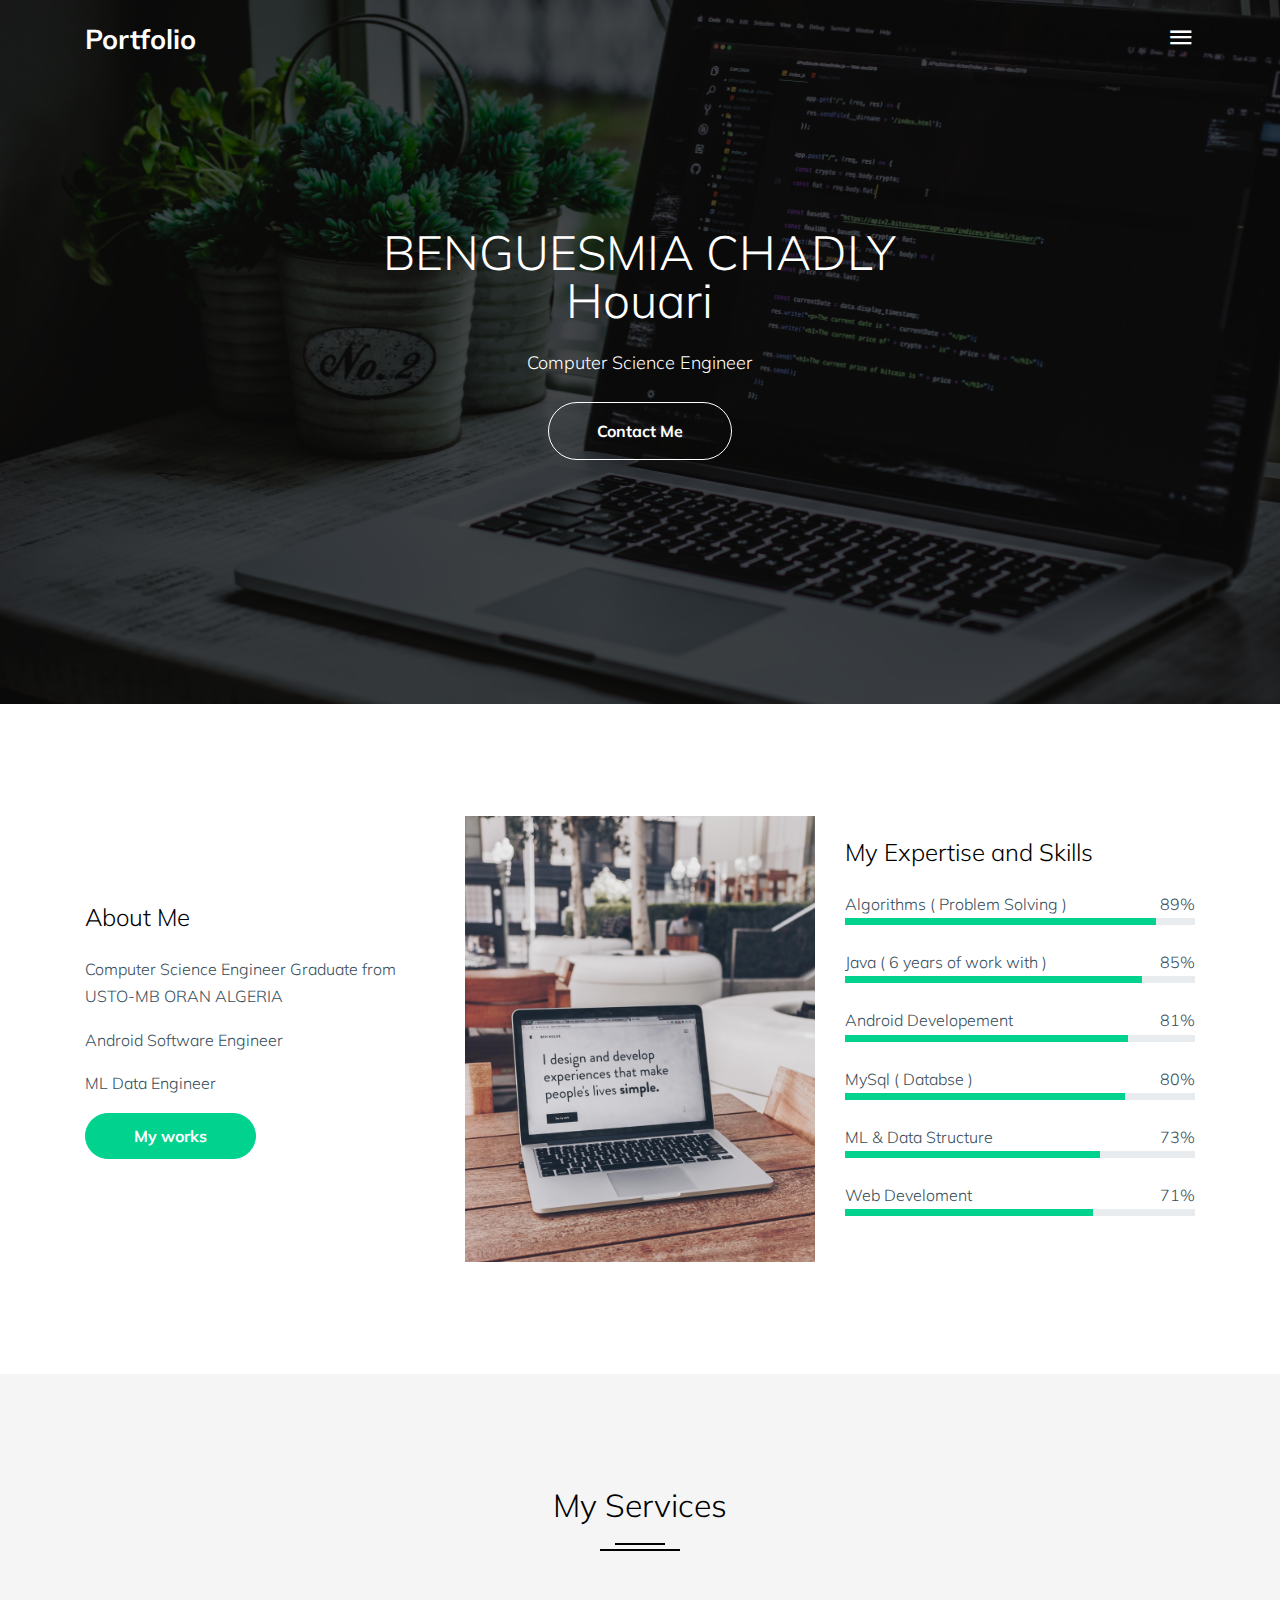
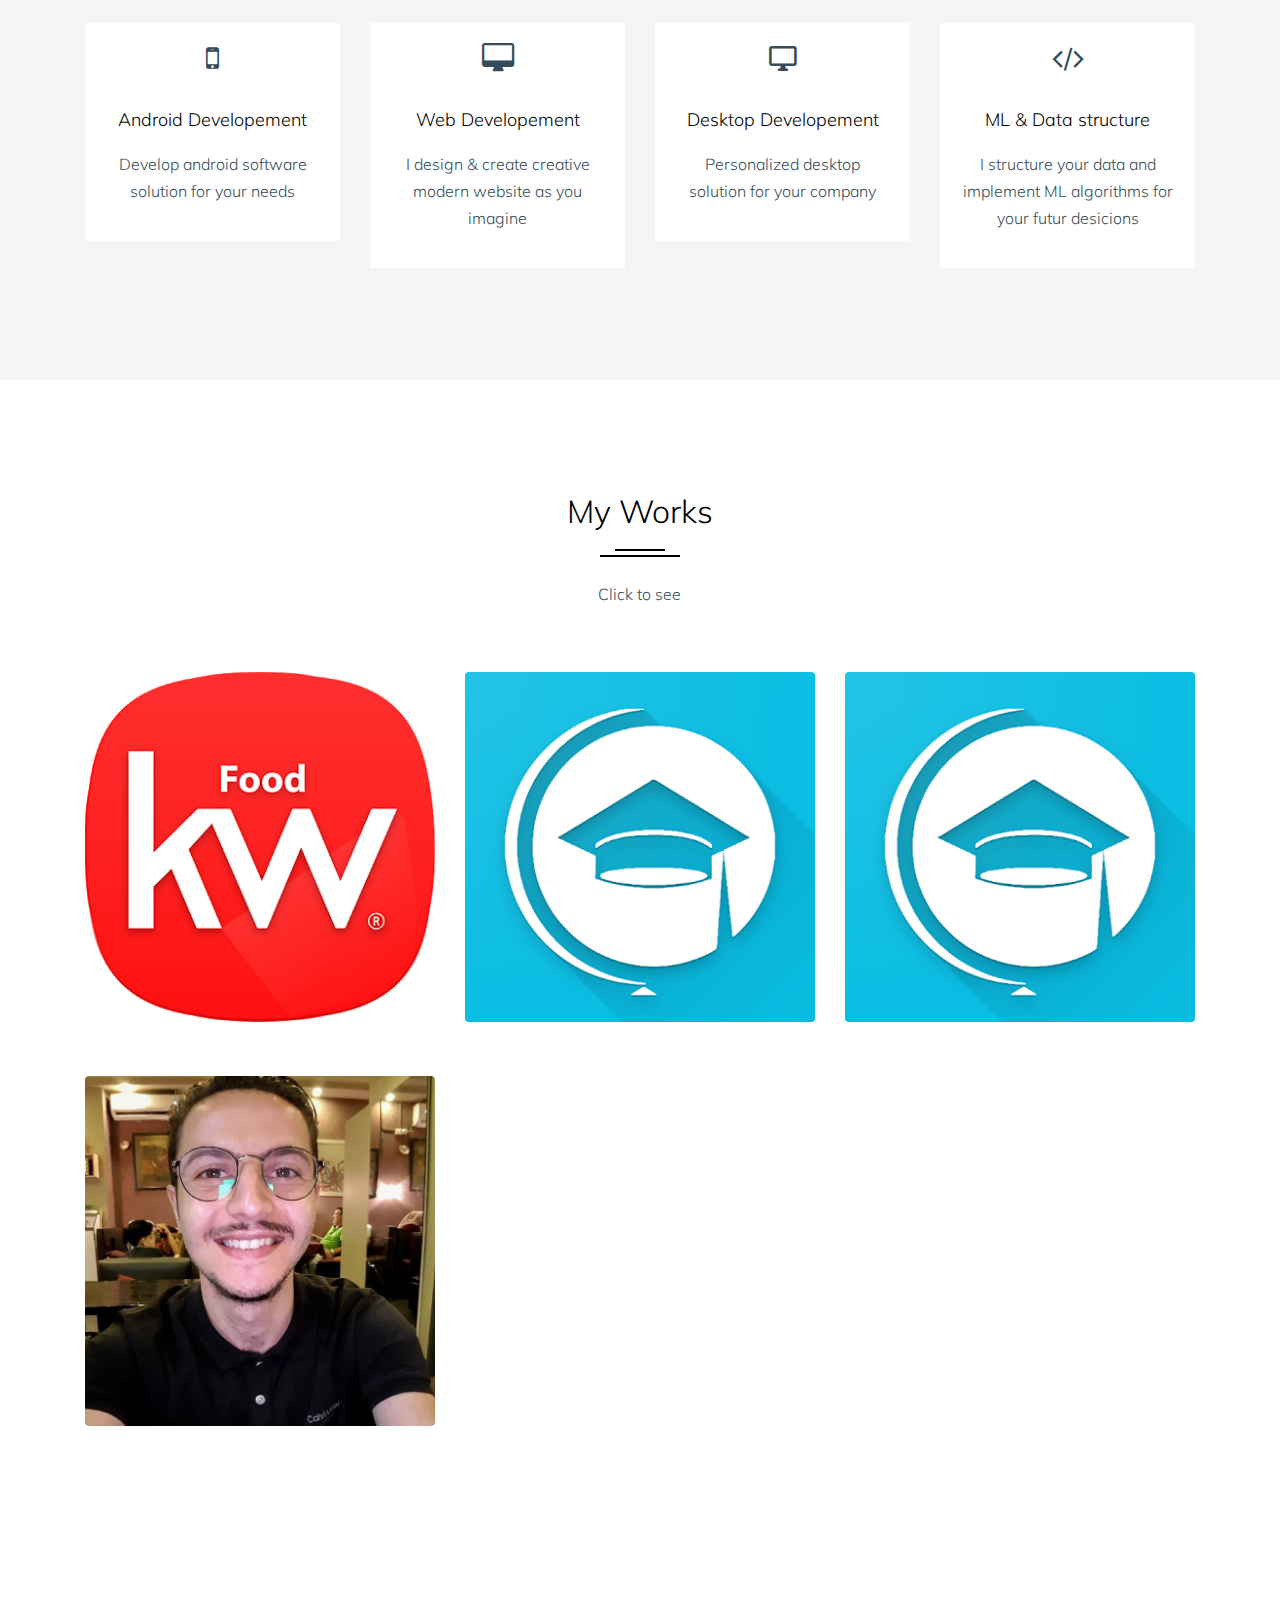
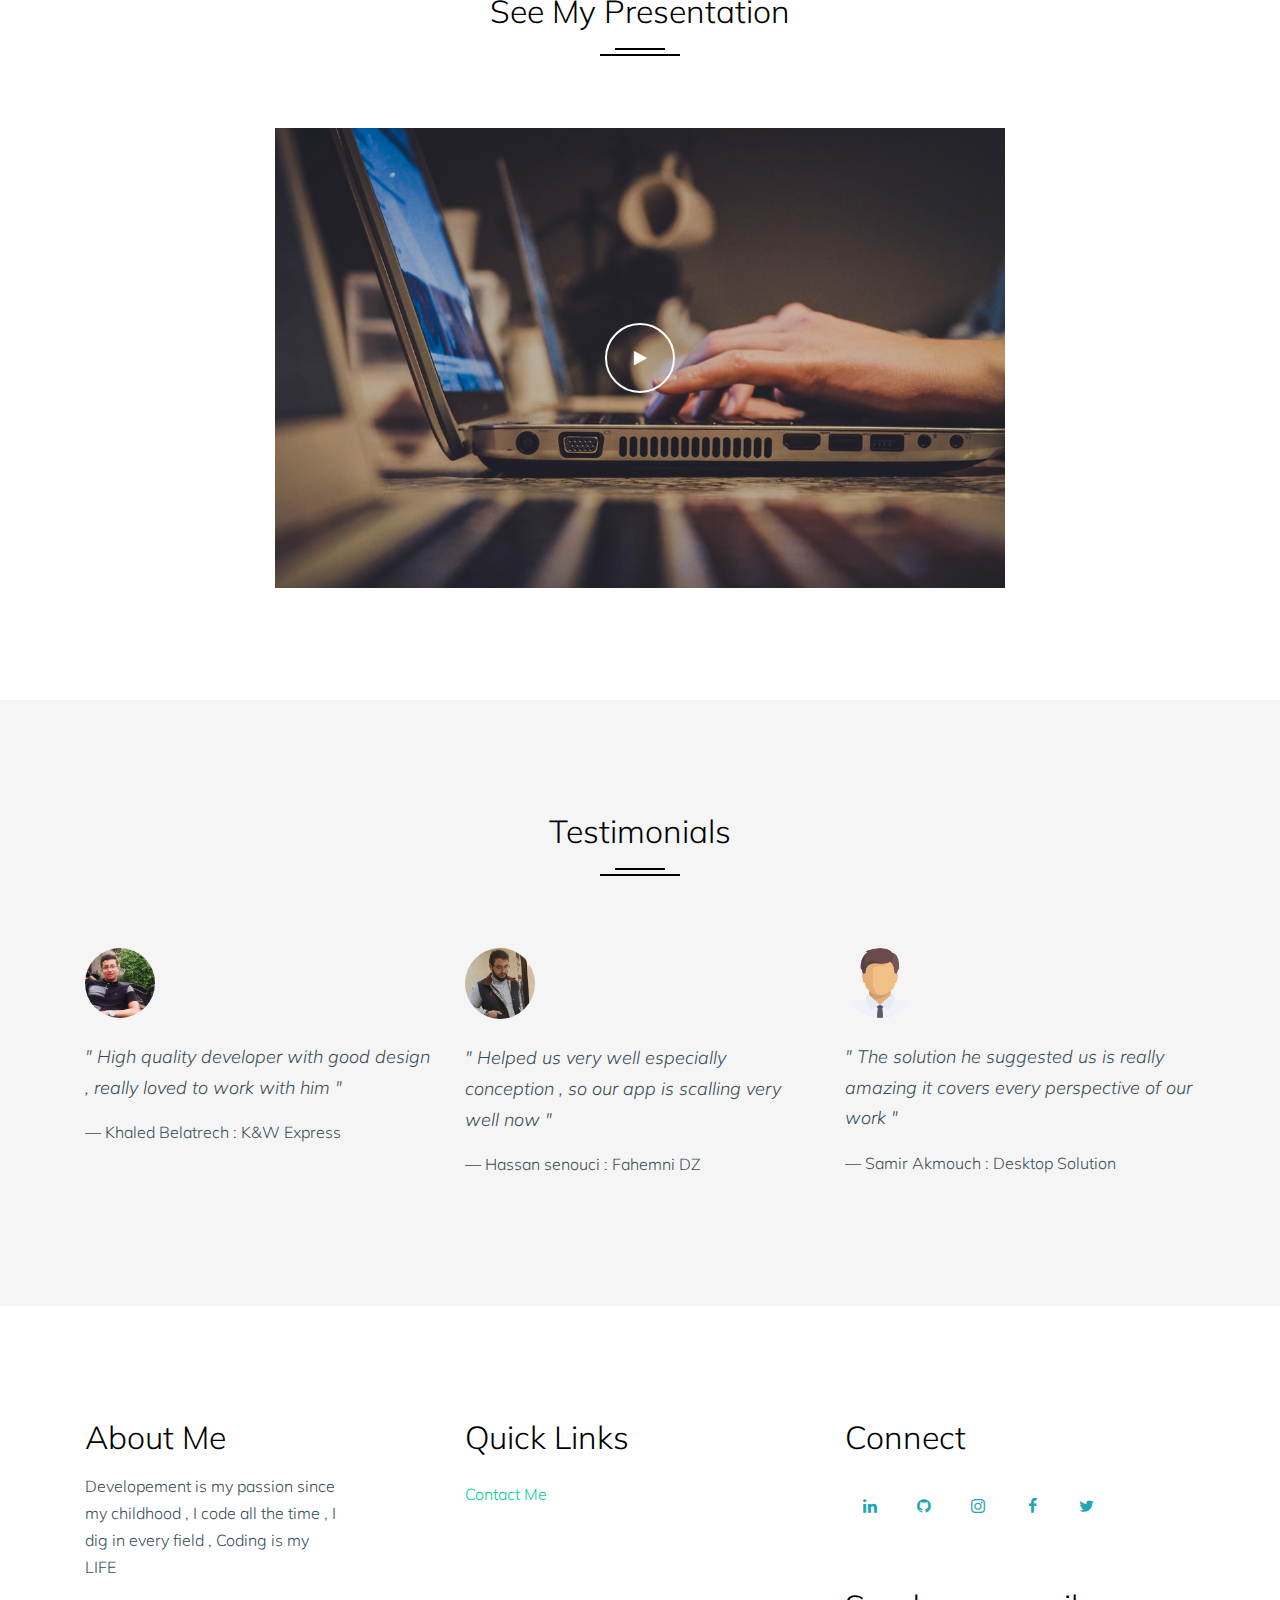
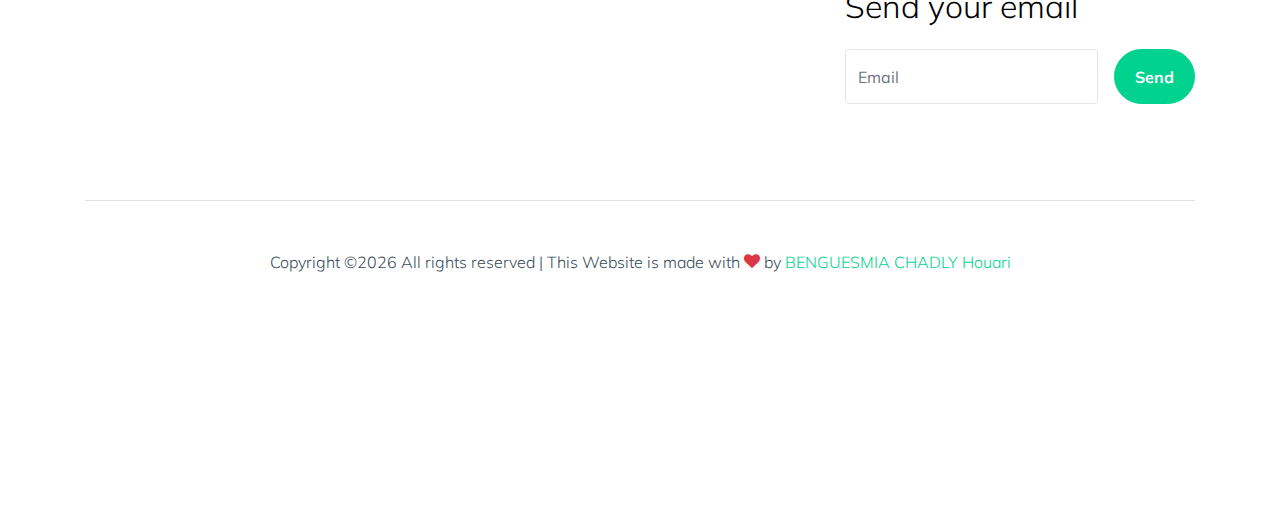
==== commit 808e640a: "Update index.html" ====
--- a/index.html
+++ b/index.html
@@ -241,6 +241,14 @@
           <div class="col-md-6 col-lg-4 mb-4">
             <div class="item web">
               <a href="https://play.google.com/store/apps/details?id=com.fahemnidz" target="_blank" class="item-wrap" >
+                <img class="img-fluid" src="images/img_2.jpg">
+              </a>
+            </div>
+          </div>
+          
+          <div class="col-md-6 col-lg-4 mb-4">
+            <div class="item web">
+              <a href="https://play.google.com/store/apps/details?id=com.universityofusto&hl=en_US" target="_blank" class="item-wrap" >
                 <img class="img-fluid" src="images/img_2.jpg">
               </a>
             </div>
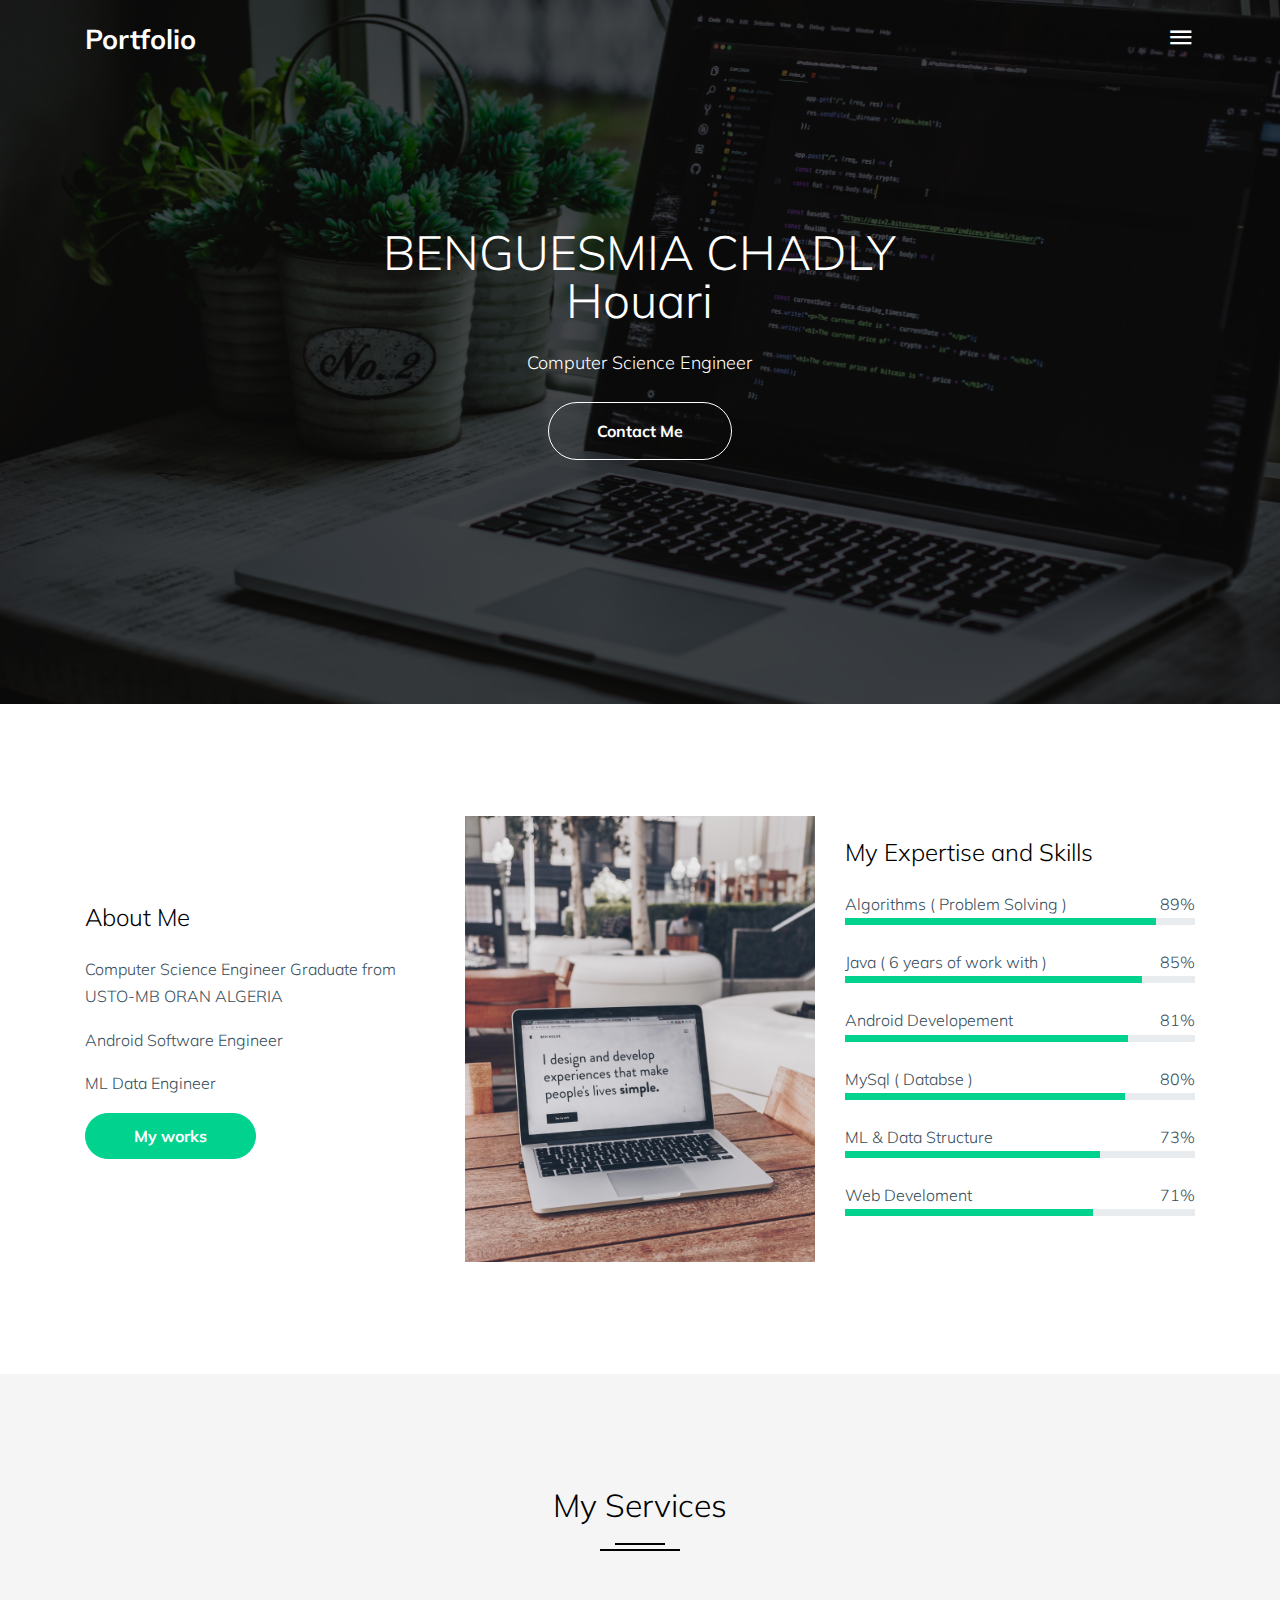
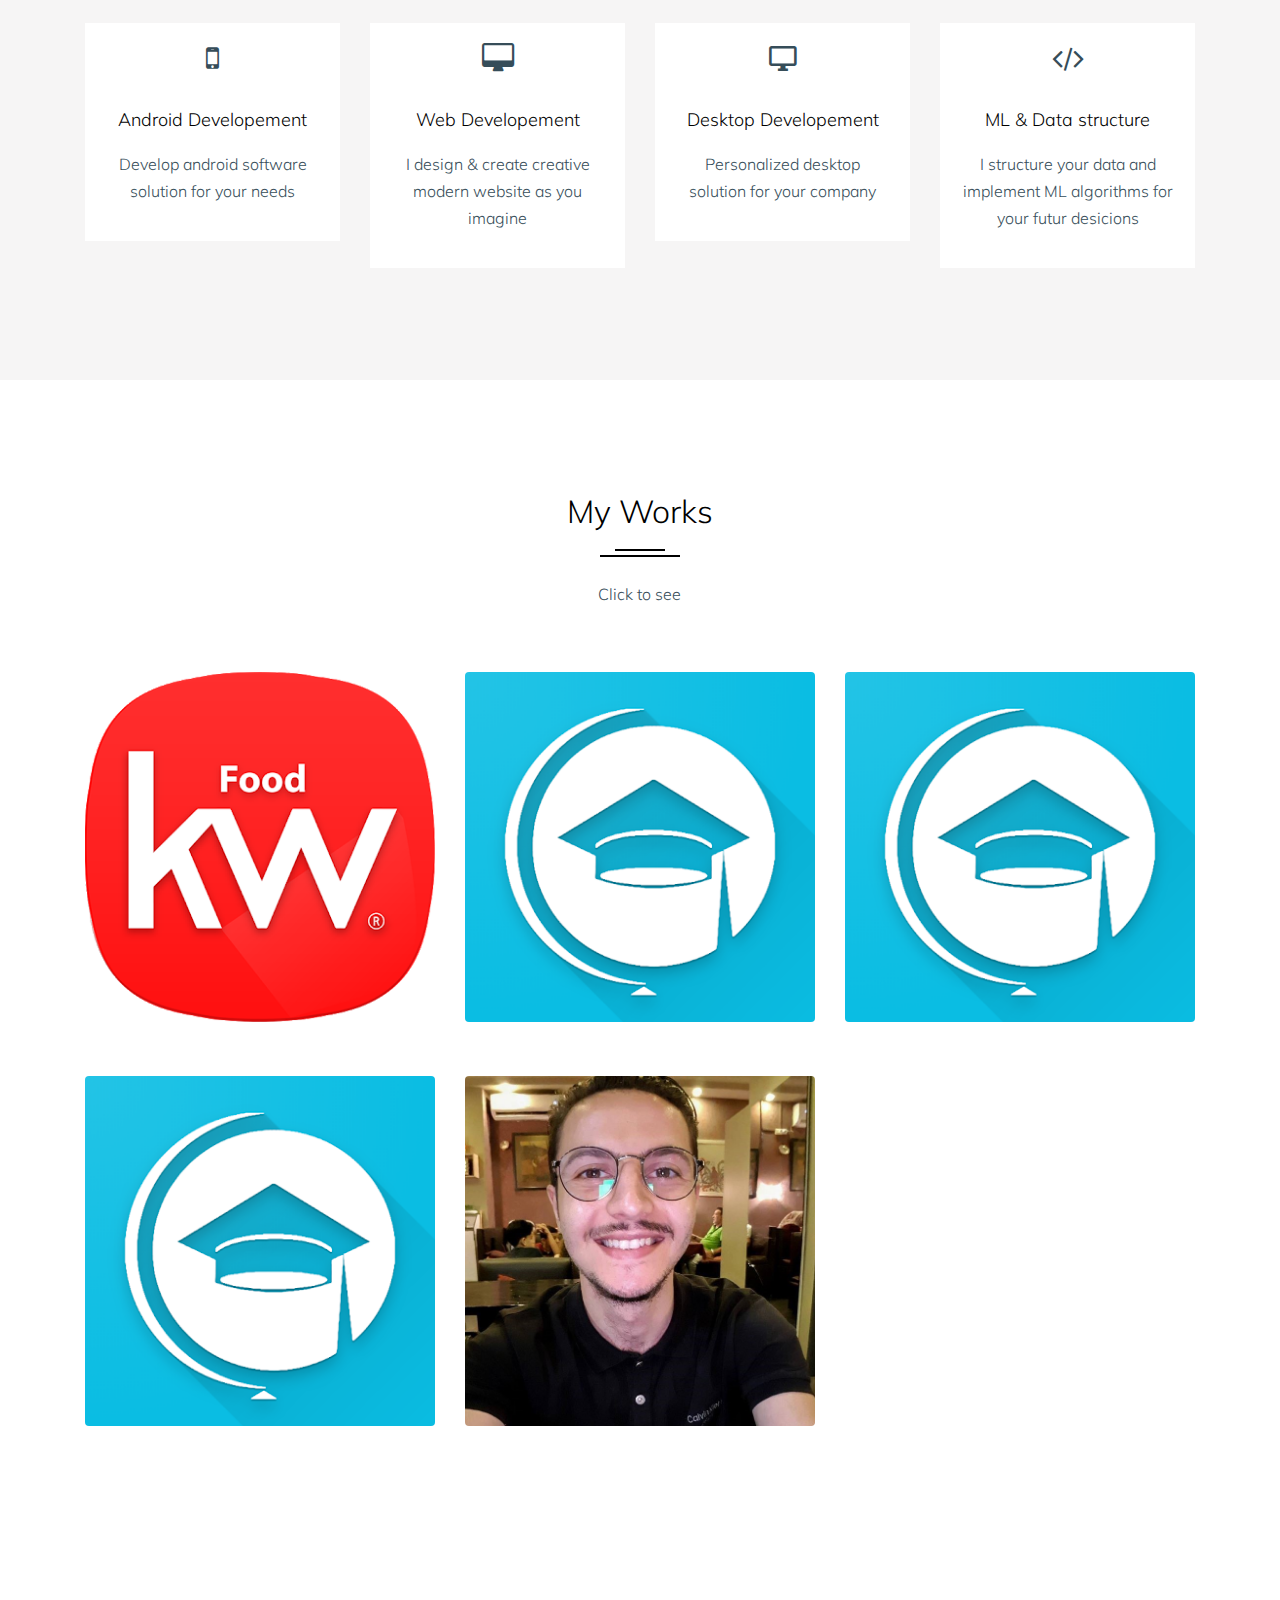
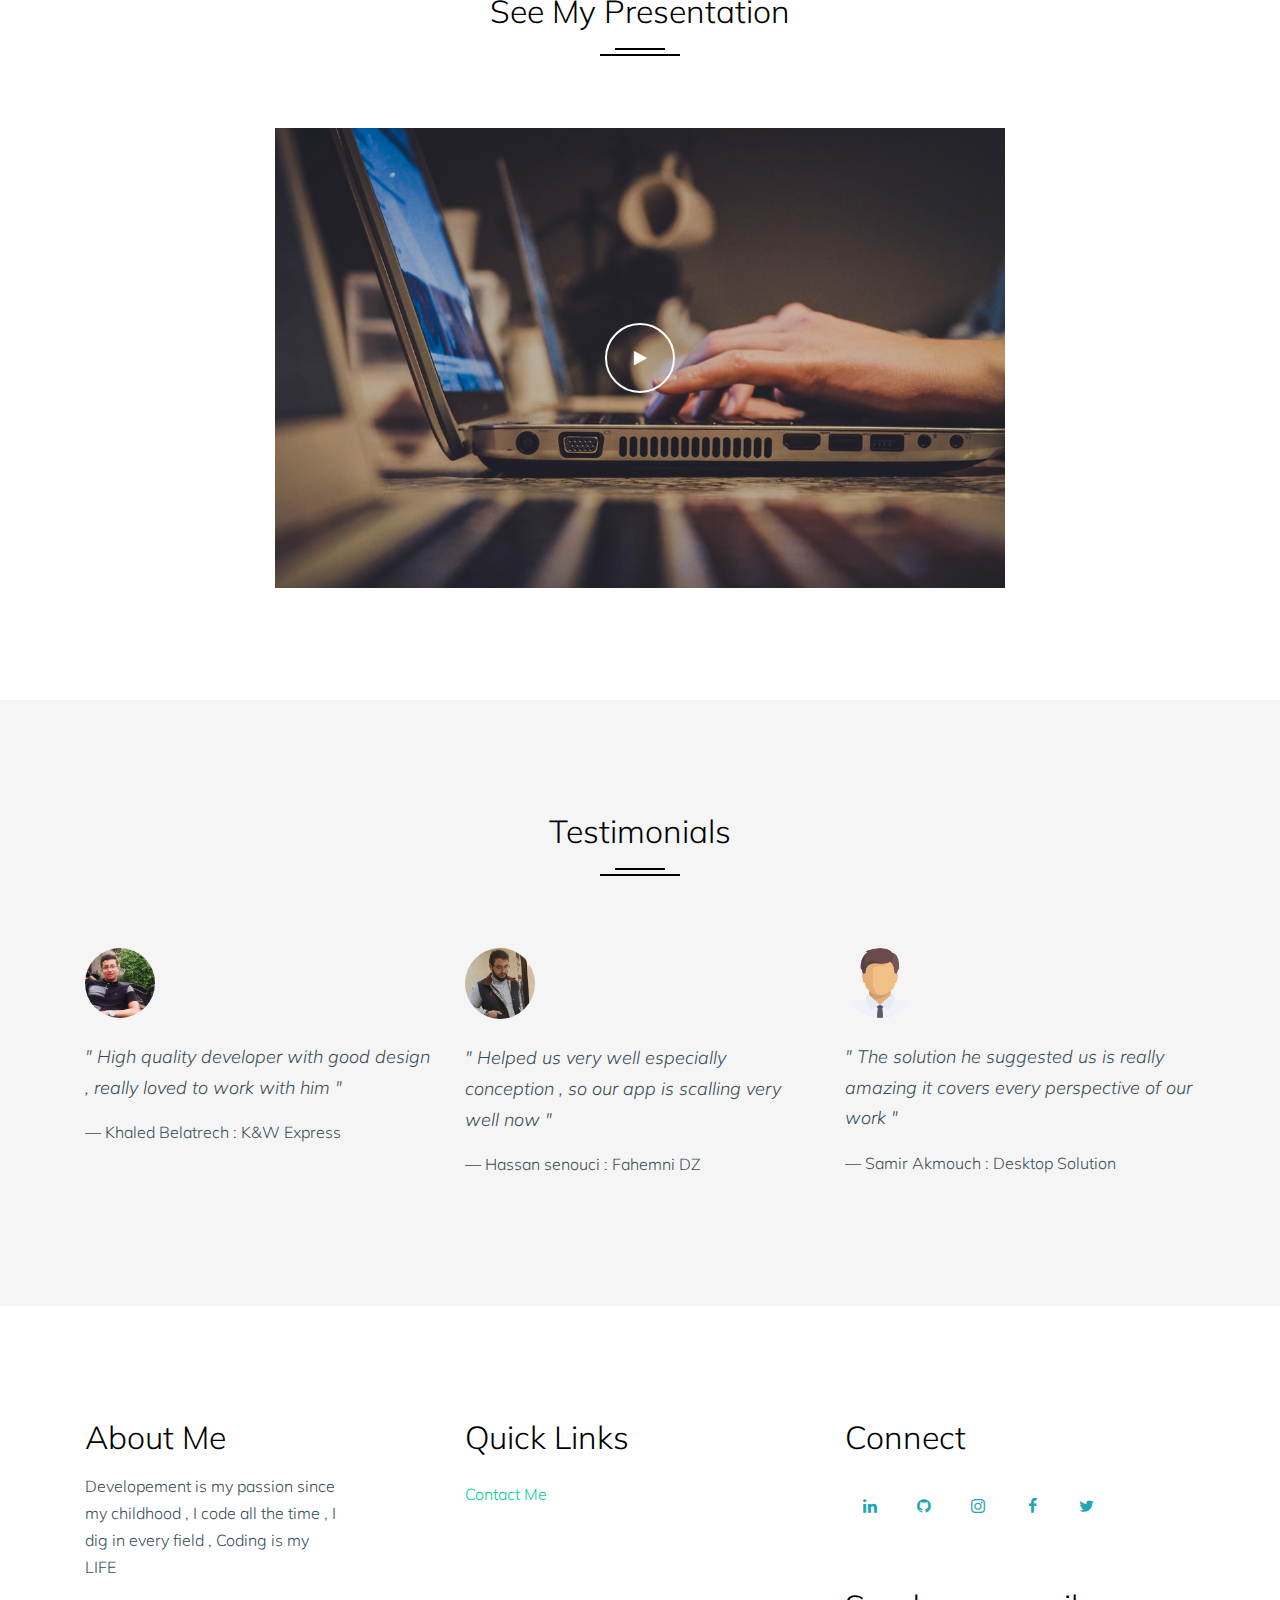
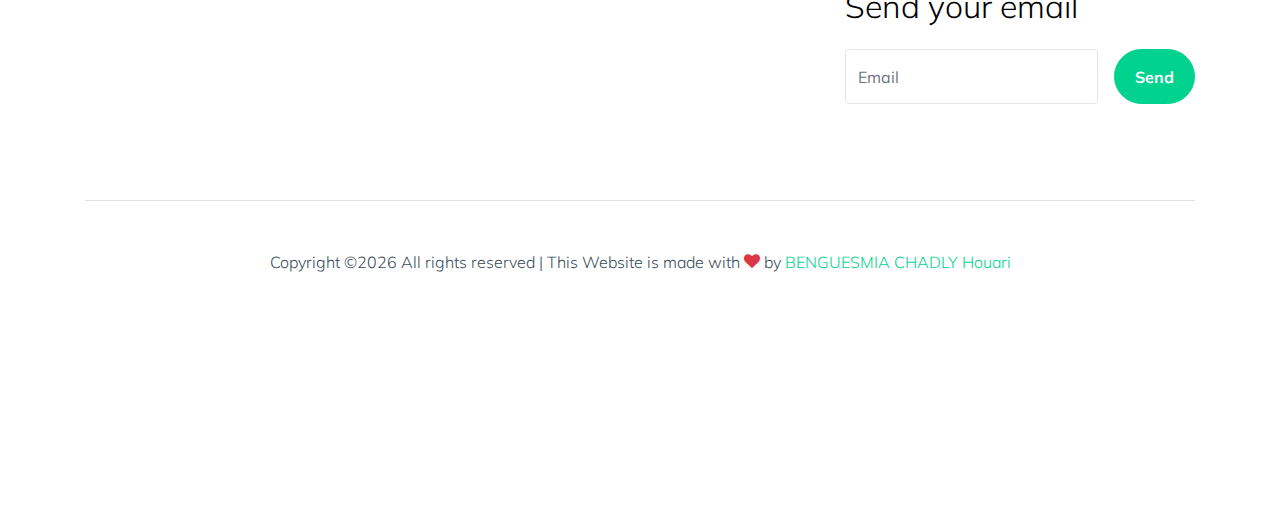
==== commit 69fd05c3: "Update index.html" ====
--- a/index.html
+++ b/index.html
@@ -254,6 +254,15 @@
             </div>
           </div>
 
+          
+          <div class="col-md-6 col-lg-4 mb-4">
+            <div class="item web">
+              <a href="https://flyeducation.netlify.app/" target="_blank" class="item-wrap" >
+                <img class="img-fluid" src="images/img_2.jpg">
+              </a>
+            </div>
+          </div>
+          
           <div class="col-md-6 col-lg-4 mb-4">
             <div class="item web">
               <a href="index.html" target="_blank" class="item-wrap" >
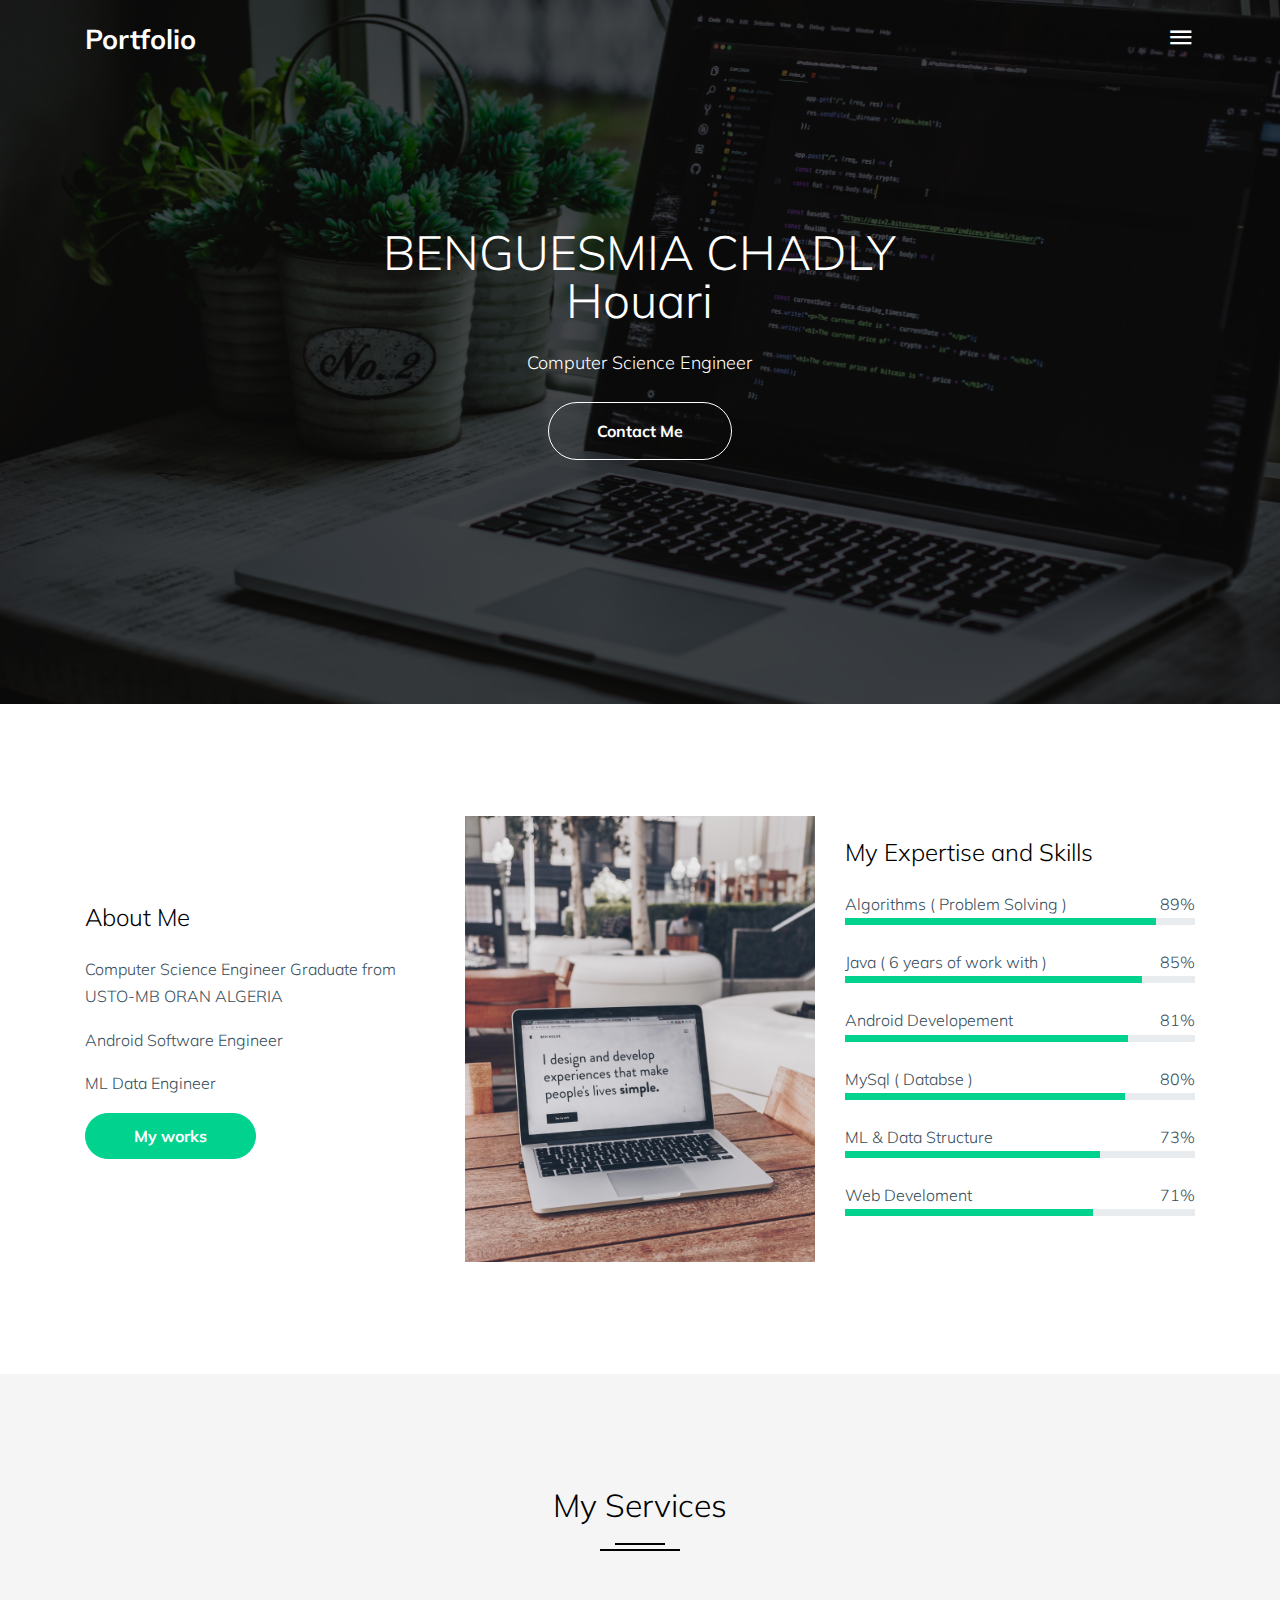
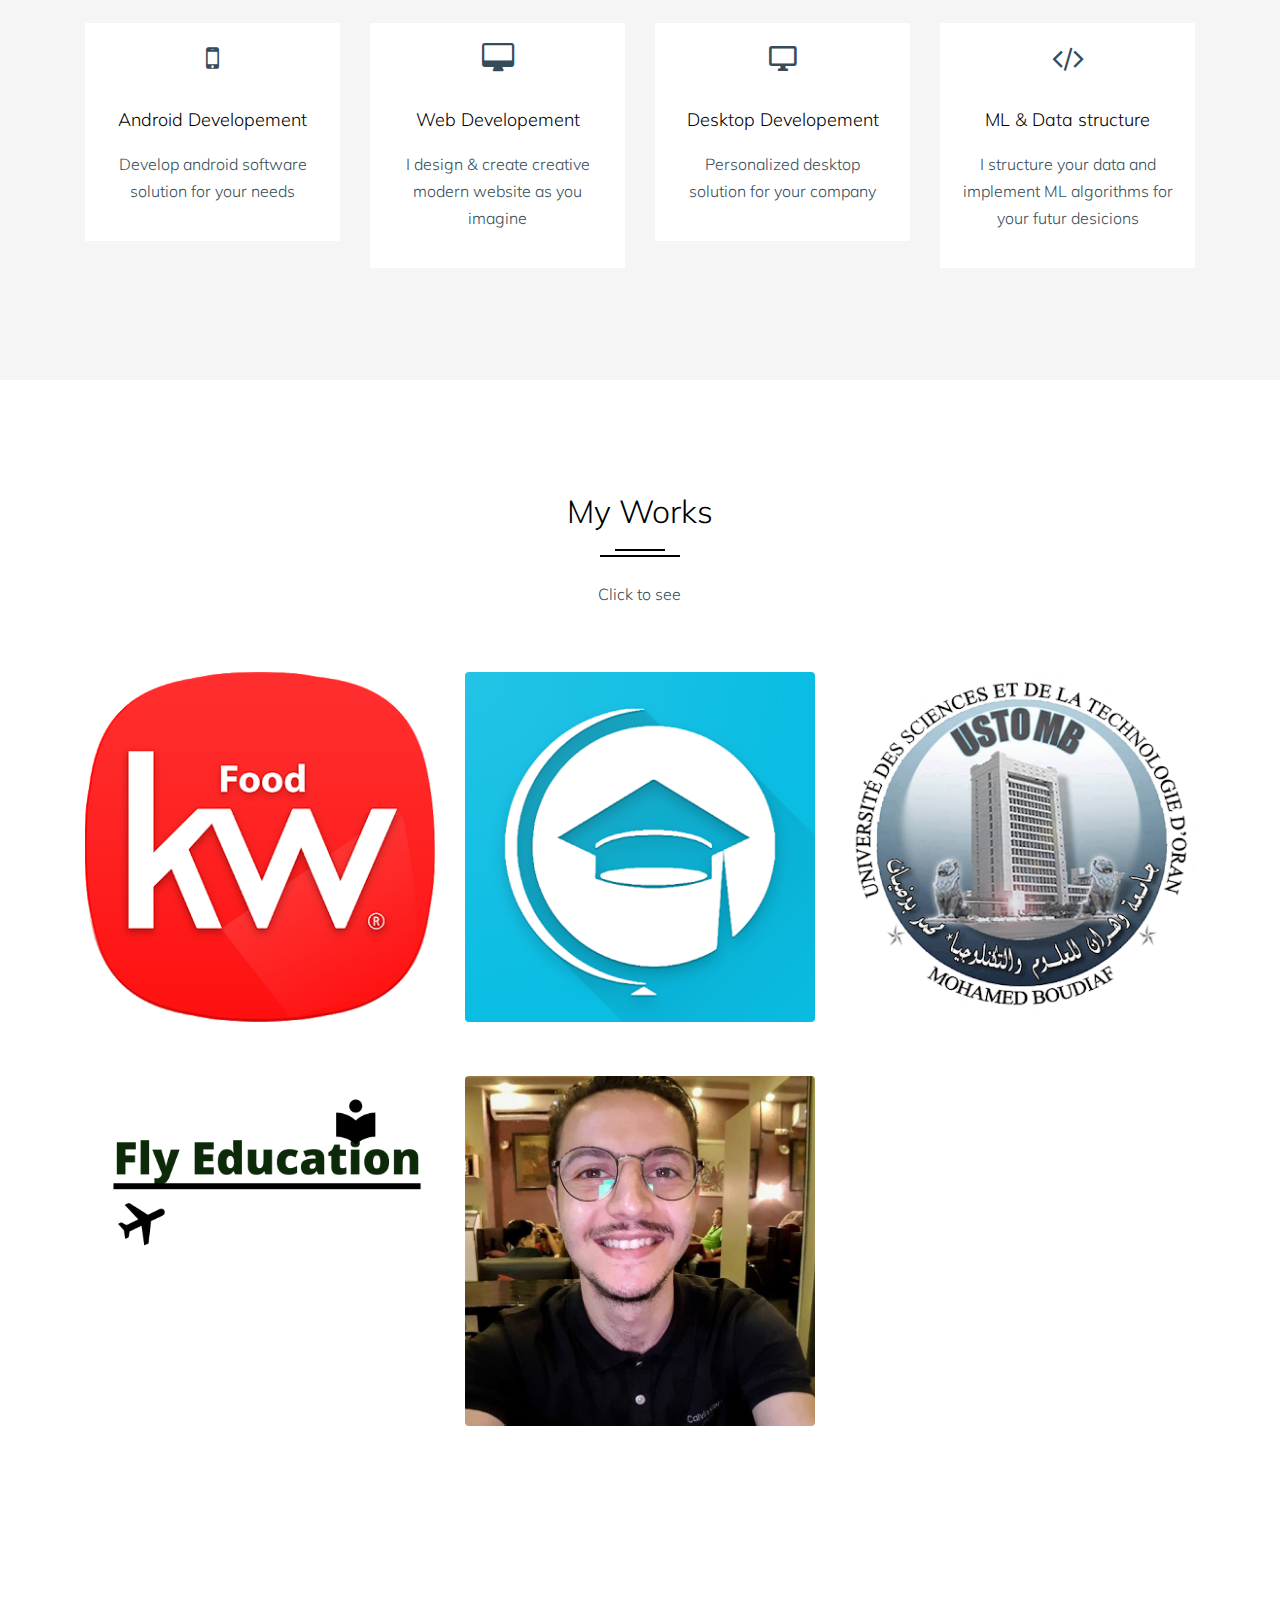
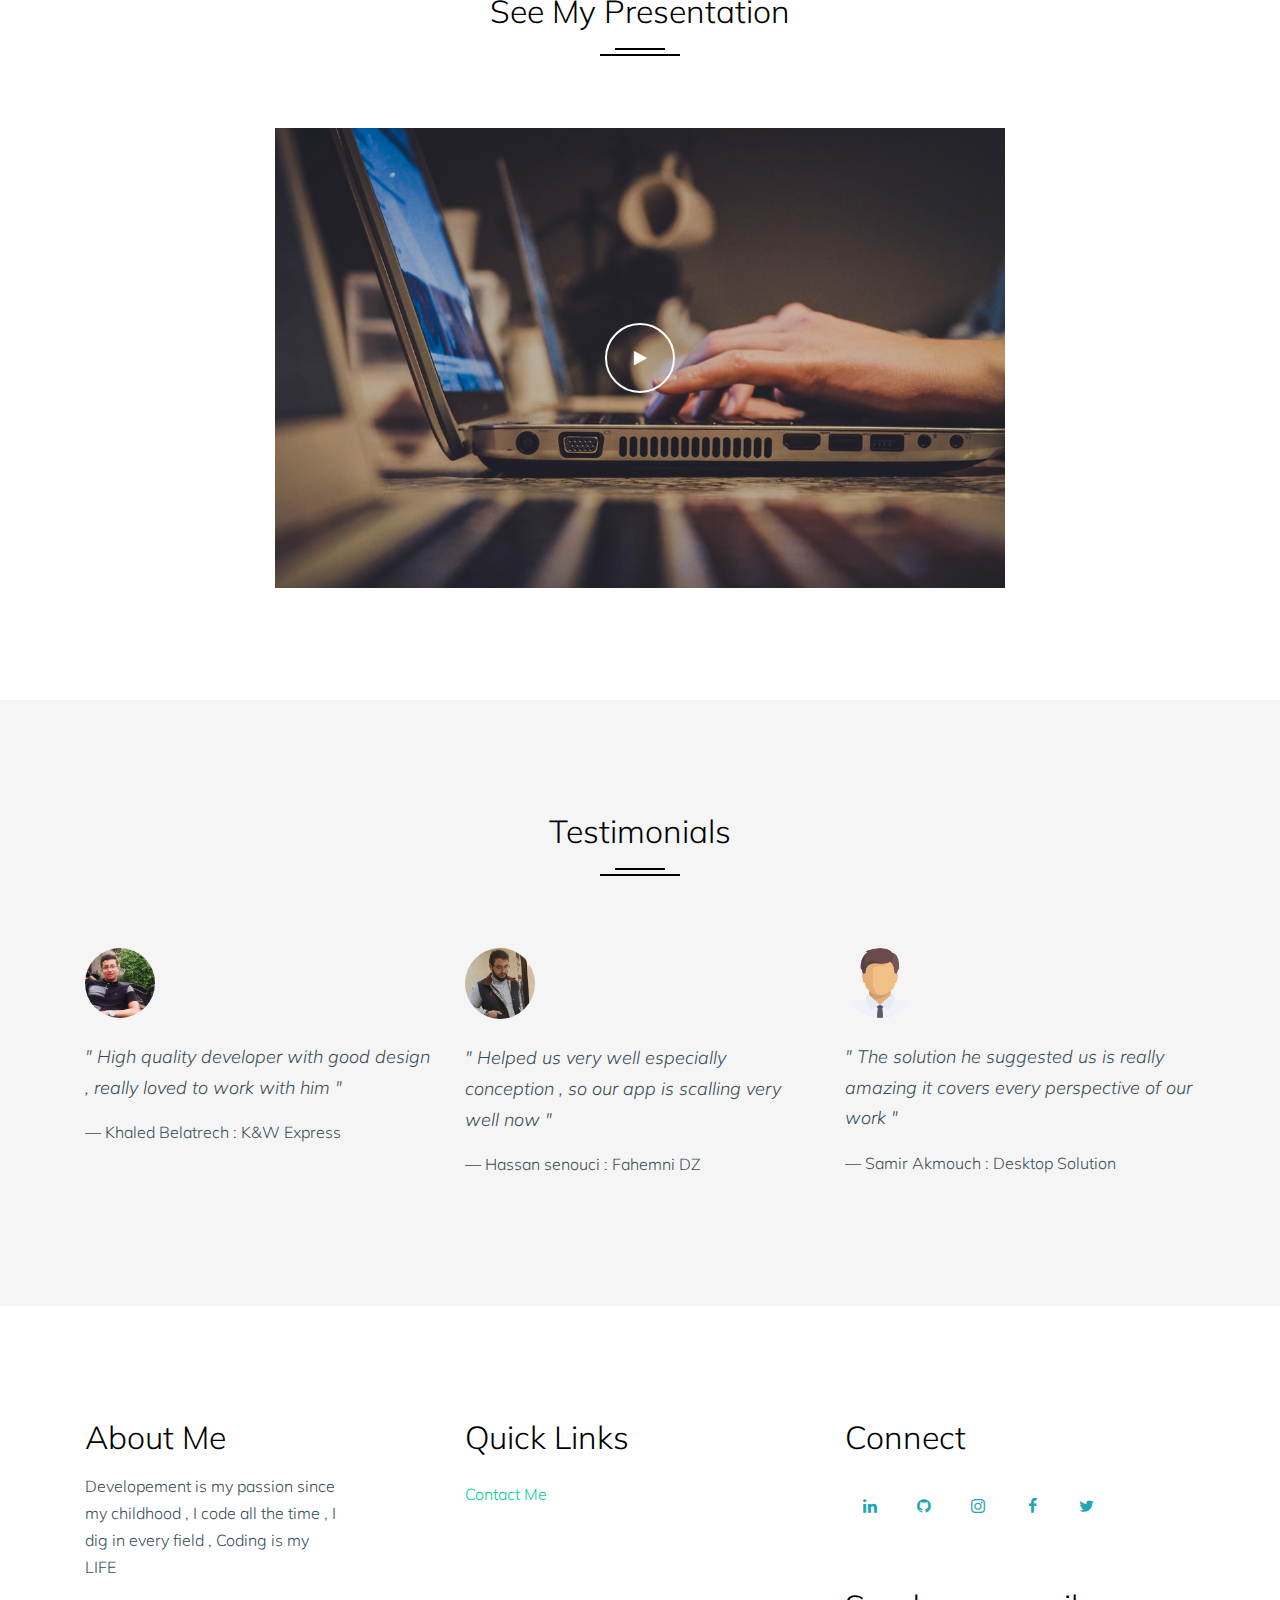
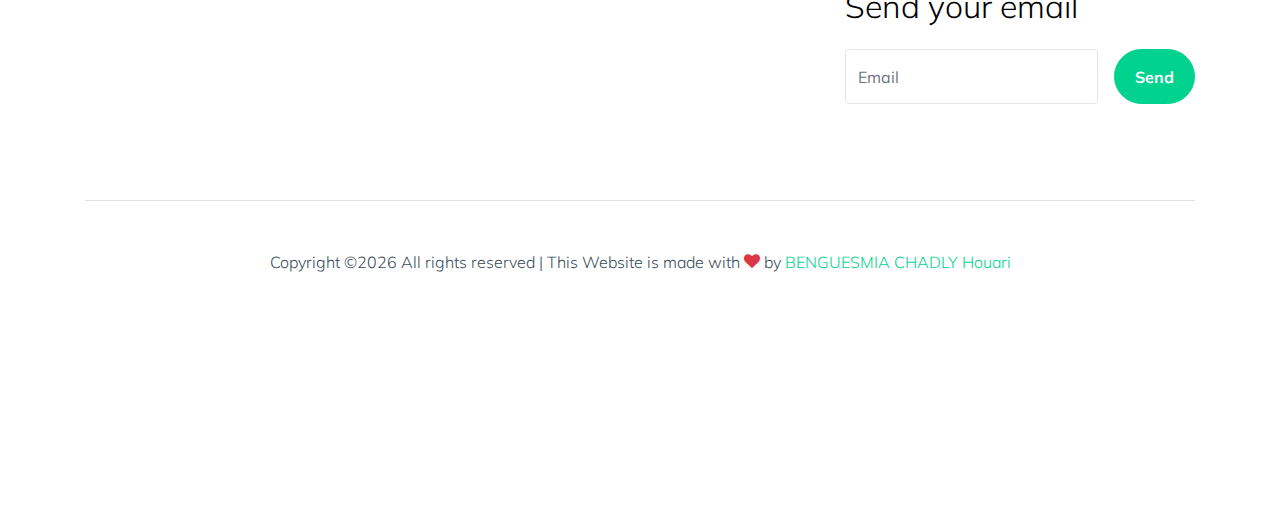
==== commit 3f1bf2b1: "Update index.html" ====
--- a/index.html
+++ b/index.html
@@ -249,7 +249,7 @@
           <div class="col-md-6 col-lg-4 mb-4">
             <div class="item web">
               <a href="https://play.google.com/store/apps/details?id=com.universityofusto&hl=en_US" target="_blank" class="item-wrap" >
-                <img class="img-fluid" src="images/img_2.jpg">
+                <img class="img-fluid" src="images/img_5.webp">
               </a>
             </div>
           </div>
@@ -258,7 +258,7 @@
           <div class="col-md-6 col-lg-4 mb-4">
             <div class="item web">
               <a href="https://flyeducation.netlify.app/" target="_blank" class="item-wrap" >
-                <img class="img-fluid" src="images/img_2.jpg">
+                <img class="img-fluid" src="images/img_4.png">
               </a>
             </div>
           </div>
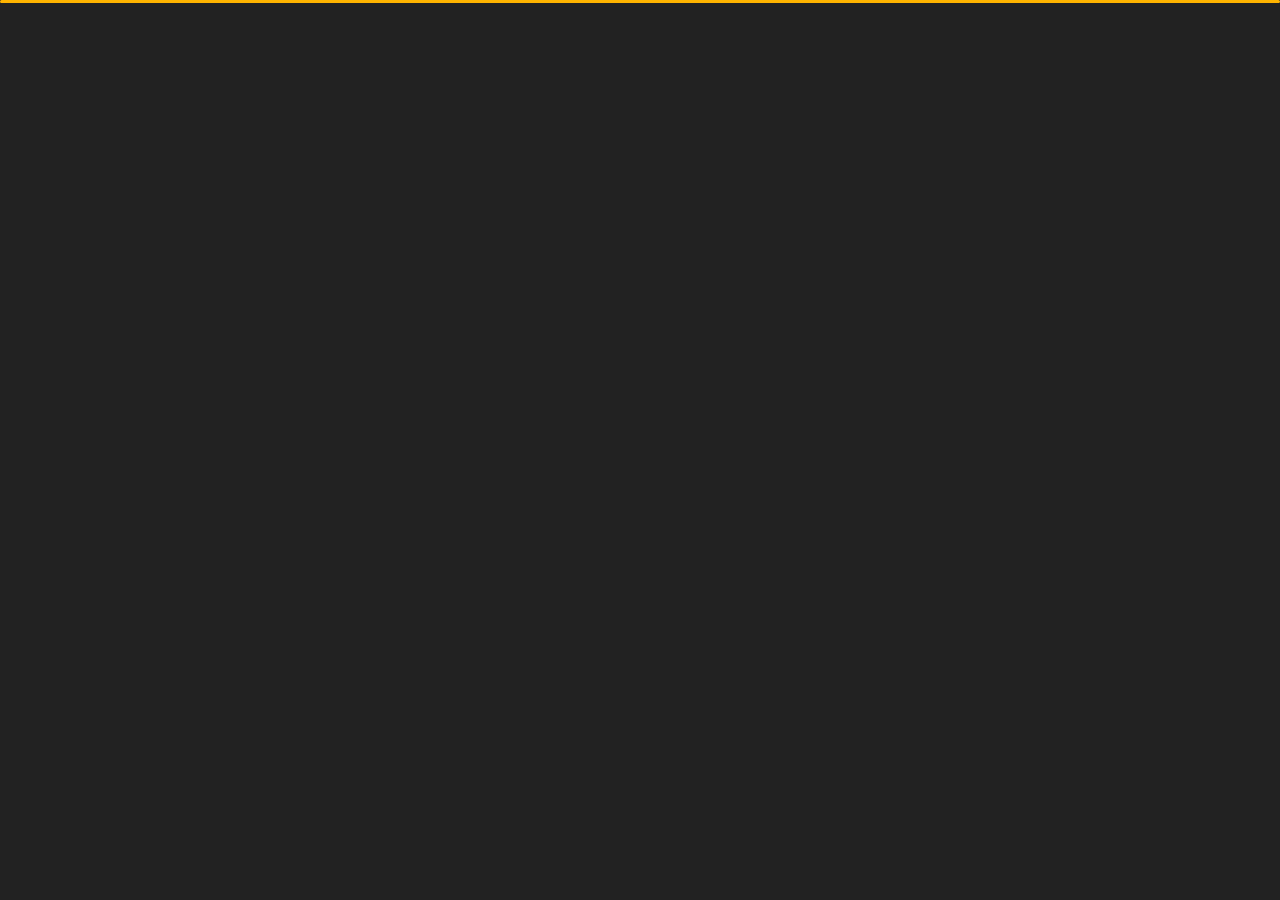
==== commit 28e010ec: "New Portfolio Style" ====
--- a/index.html
+++ b/index.html
@@ -1,532 +1,173 @@
-<!doctype html>
+﻿<!DOCTYPE html>
 <html lang="en">
 
-  <head>
-        <link rel="shortcut icon" type="images/img_3.jpg" href="favicon.ico">
 
-    <title>Portfolio : BENGUESMIA CHADLY Houari</title>
+<head>
     <meta charset="utf-8">
-    <meta name="viewport" content="width=device-width, initial-scale=1, shrink-to-fit=no">
+    <title>BENGUESMIA CHADLY Houari</title>
+    <meta name="viewport" content="width=device-width, initial-scale=1">
 
-    <link href="https://fonts.googleapis.com/css?family=Muli:400,700" rel="stylesheet">
+    <!-- Template Google Fonts -->
+    <link href="https://fonts.googleapis.com/css?family=Poppins:400,400i,500,500i,600,600i,700,700i,800,800i,900,900i" rel="stylesheet">
+    <link href="https://fonts.googleapis.com/css?family=Open+Sans:300,400,400i,600,600i,700" rel="stylesheet">
 
-    <link rel="stylesheet" href="fonts/icomoon/style.css">
+    <!-- Template CSS Files -->
+    <link href="css/bootstrap.min.css" rel="stylesheet">
+    <link href="css/preloader.min.css" rel="stylesheet">
+    <link href="css/circle.css" rel="stylesheet">
+    <link href="css/font-awesome.min.css" rel="stylesheet">
+    <link href="css/fm.revealator.jquery.min.css" rel="stylesheet">
+    <link href="css/style.css" rel="stylesheet">
 
-    <link rel="stylesheet" href="css/bootstrap.min.css">
-    <link rel="stylesheet" href="css/bootstrap-datepicker.css">
-    <link rel="stylesheet" href="css/jquery.fancybox.min.css">
-    <link rel="stylesheet" href="css/owl.carousel.min.css">
-    <link rel="stylesheet" href="css/owl.theme.default.min.css">
-    <link rel="stylesheet" href="fonts/flaticon/font/flaticon.css">
-    <link rel="stylesheet" href="css/aos.css">
+    <!-- CSS Skin File -->
+    <link href="css/skins/yellow.css" rel="stylesheet">
 
-    <!-- MAIN CSS -->
-    <link rel="stylesheet" href="css/style.css">
+    <!-- Live Style Switcher - demo only -->
+    <link rel="alternate stylesheet" type="text/css" title="blue" href="css/skins/blue.css" />
+    <link rel="alternate stylesheet" type="text/css" title="green" href="css/skins/green.css" />
+    <link rel="alternate stylesheet" type="text/css" title="yellow" href="css/skins/yellow.css" />
+    <link rel="alternate stylesheet" type="text/css" title="blueviolet" href="css/skins/blueviolet.css" />
+    <link rel="alternate stylesheet" type="text/css" title="goldenrod" href="css/skins/goldenrod.css" />
+    <link rel="alternate stylesheet" type="text/css" title="magenta" href="css/skins/magenta.css" />
+    <link rel="alternate stylesheet" type="text/css" title="orange" href="css/skins/orange.css" />
+    <link rel="alternate stylesheet" type="text/css" title="purple" href="css/skins/purple.css" />
+    <link rel="alternate stylesheet" type="text/css" title="red" href="css/skins/red.css" />
+    <link rel="alternate stylesheet" type="text/css" title="yellowgreen" href="css/skins/yellowgreen.css" />
+    <link rel="stylesheet" type="text/css" href="css/styleswitcher.css" />
 
-  </head>
+    <!-- Modernizr JS File -->
+    <script src="js/modernizr.custom.js"></script>
+</head>
 
-  <body data-spy="scroll" data-target=".site-navbar-target" data-offset="300">
+<body class="home">
+<!-- Live Style Switcher Starts - demo only -->
+<div id="switcher" class="">
+    <div class="content-switcher">
+        <h4>STYLE SWITCHER</h4>
+        <ul>
+            <li>
+                <a href="#" onclick="setActiveStyleSheet('purple');" title="purple" class="color"><img src="img/styleswitcher/purple.png" alt="purple"/></a>
+            </li>
+            <li>
+                <a href="#" onclick="setActiveStyleSheet('red');" title="red" class="color"><img src="img/styleswitcher/red.png" alt="red"/></a>
+            </li>
+            <li>
+                <a href="#" onclick="setActiveStyleSheet('blueviolet');" title="blueviolet" class="color"><img src="img/styleswitcher/blueviolet.png" alt="blueviolet"/></a>
+            </li>
+            <li>
+                <a href="#" onclick="setActiveStyleSheet('blue');" title="blue" class="color"><img src="img/styleswitcher/blue.png" alt="blue"/></a>
+            </li>
+            <li>
+                <a href="#" onclick="setActiveStyleSheet('goldenrod');" title="goldenrod" class="color"><img src="img/styleswitcher/goldenrod.png" alt="goldenrod"/></a>
+            </li>
+            <li>
+                <a href="#" onclick="setActiveStyleSheet('magenta');" title="magenta" class="color"><img src="img/styleswitcher/magenta.png" alt="magenta"/></a>
+            </li>
+            <li>
+                <a href="#" onclick="setActiveStyleSheet('yellowgreen');" title="yellowgreen" class="color"><img src="img/styleswitcher/yellowgreen.png" alt="yellowgreen"/></a>
+            </li>
+            <li>
+                <a href="#" onclick="setActiveStyleSheet('orange');" title="orange" class="color"><img src="img/styleswitcher/orange.png" alt="orange"/></a>
+            </li>
+            <li>
+                <a href="#" onclick="setActiveStyleSheet('green');" title="green" class="color"><img src="img/styleswitcher/green.png" alt="green"/></a>
+            </li>
+            <li>
+                <a href="#" onclick="setActiveStyleSheet('yellow');" title="yellow" class="color"><img src="img/styleswitcher/yellow.png" alt="yellow"/></a>
+            </li>
+        </ul>
+           <div id="hideSwitcher">&times;</div>
+    </div>
+</div>
+<div id="showSwitcher" class="styleSecondColor"><i class="fa fa-cog fa-spin"></i></div>
+<!-- Live Style Switcher Ends - demo only -->
+<!-- Header Starts -->
+<header class="header" id="navbar-collapse-toggle">
+    <!-- Fixed Navigation Starts -->
+    <ul class="icon-menu d-none d-lg-block revealator-slideup revealator-once revealator-delay1">
+        <li class="icon-box active">
+            <i class="fa fa-home"></i>
+            <a href="index.html">
+                <h2>Home</h2>
+            </a>
+        </li>
+        <li class="icon-box">
+            <i class="fa fa-user"></i>
+            <a href="about.html">
+                <h2>About</h2>
+            </a>
+        </li>
+        <li class="icon-box">
+            <i class="fa fa-briefcase"></i>
+            <a href="portfolio.html">
+                <h2>Portfolio</h2>
+            </a>
+        </li>
+        <li class="icon-box">
+            <i class="fa fa-envelope-open"></i>
+            <a href="contact.html">
+                <h2>Contact</h2>
+            </a>
+        </li>
+        <!-- <li class="icon-box">
+            <i class="fa fa-comments"></i>
+            <a href="blog.html">
+                <h2>Blog</h2>
+            </a>
+        </li> -->
+    </ul>
+    <!-- Fixed Navigation Ends -->
+    <!-- Mobile Menu Starts -->
+    <nav role="navigation" class="d-block d-lg-none">
+        <div id="menuToggle">
+            <input type="checkbox" />
+            <span></span>
+            <span></span>
+            <span></span>
+            <ul class="list-unstyled" id="menu">
+                <li class="active"><a href="index.html"><i class="fa fa-home"></i><span>Home</span></a></li>
+                <li><a href="about.html"><i class="fa fa-user"></i><span>About</span></a></li>
+                <li><a href="portfolio.html"><i class="fa fa-folder-open"></i><span>Portfolio</span></a></li>
+                <li><a href="contact.html"><i class="fa fa-envelope-open"></i><span>Contact</span></a></li>
+                <!-- <li><a href="blog.html"><i class="fa fa-comments"></i><span>Blog</span></a></li> -->
+            </ul>
+        </div>
+    </nav>
+    <!-- Mobile Menu Ends -->
+</header>
+<!-- Header Ends -->
+<!-- Main Content Starts -->
+<section class="container-fluid main-container container-home p-0 revealator-slideup revealator-once revealator-delay1">
+    <div class="color-block d-none d-lg-block"></div>
+    <div class="row home-details-container align-items-center">
+        <div class="col-lg-4 bg position-fixed d-none d-lg-block"></div>
+        <div class="col-12 col-lg-8 offset-lg-4 home-details text-left text-sm-center text-lg-left">
+            <div>
+                <img src="img/img-mobile.jpg" class="img-fluid main-img-mobile d-none d-sm-block d-lg-none" alt="my picture" />
+                <h6 class="text-uppercase open-sans-font mb-0 d-block d-sm-none d-lg-block">Hello !</h6>
+                <h1  class="text-uppercase poppins-font"><span>I'm</span> BENGUESMIA CHADLY Houari</h1>
+                <p class="open-sans-font">I'm an Algerian based Software Engineer focused on creating solutions with a good user experience, I am passionate about building excellent apps that improves the lives of those around me.</p>
+                <a href="about.html" class="btn btn-about">more about me</a>
+            </div>
+        </div>
+    </div>
+</section>
+<!-- Main Content Ends -->
 
+<!-- Template JS Files -->
+<script src="js/jquery-3.5.0.min.js"></script>
+<script src="js/styleswitcher.js"></script>
+<script src="js/preloader.min.js"></script>
+<script src="js/fm.revealator.jquery.min.js"></script>
+<script src="js/imagesloaded.pkgd.min.js"></script>
+<script src="js/masonry.pkgd.min.js"></script>
+<script src="js/classie.js"></script>
+<script src="js/cbpGridGallery.js"></script>
+<script src="js/jquery.hoverdir.js"></script>
+<script src="js/popper.min.js"></script>
+<script src="js/bootstrap.js"></script>
+<script src="js/custom.js"></script>
 
-    <div class="site-wrap" id="home-section">
-
-      <div class="site-mobile-menu site-navbar-target">
-        <div class="site-mobile-menu-header">
-          <div class="site-mobile-menu-close mt-3">
-            <span class="icon-close2 js-menu-toggle"></span>
-          </div>
-        </div>
-        <div class="site-mobile-menu-body"></div>
-      </div>
-
-
-
-      <header class="site-navbar site-navbar-target" role="banner">
-
-        <div class="container">
-          <div class="row align-items-center position-relative">
-
-            <div class="col-3 ">
-              <div class="site-logo">
-                <a href="index.html" class="font-weight-bold">Portfolio</a>
-              </div>
-            </div>
-
-            <div class="col-9  text-right">
-
-
-              <span class="d-inline-block d-lg-block"><a href="#" class="text-white site-menu-toggle js-menu-toggle py-5 text-white"><span class="icon-menu h3 text-white"></span></a></span>
-
-
-
-              <nav class="site-navigation text-right ml-auto d-none d-lg-none" role="navigation">
-                <ul class="site-menu main-menu js-clone-nav ml-auto ">
-                  <li class="active"><a href="index.html" class="nav-link">Home</a></li>
-                  <li><a href="contact.html" class="nav-link">Contact</a></li>
-                </ul>
-              </nav>
-            </div>
-
-
-          </div>
-        </div>
-
-      </header>
-
-    <div class="ftco-blocks-cover-1">
-      <div class="site-section-cover overlay" style="background-image: url('images/hero_1.jpg')">
-        <div class="container">
-          <div class="row align-items-center justify-content-center">
-            <div class="col-md-7 text-center">
-              <h1 class="mb-4 text-white">BENGUESMIA CHADLY Houari</h1>
-              <p class="mb-4">Computer Science Engineer</p>
-              <p><a href="contact.html" class="btn btn-primary btn-outline-white py-3 px-5">Contact Me</a></p>
-            </div>
-          </div>
-        </div>
-      </div>
-    </div>
-
-
-    <div class="site-section">
-      <div class="container">
-        <div class="row align-items-center">
-          <div class="col-md-4">
-            <h2 class="h4 mb-4">About Me</h2>
-            <p>Computer Science Engineer Graduate from USTO-MB ORAN ALGERIA</p>
-            <p>Android Software Engineer</p>
-            <p>ML Data Engineer</p>
-            <p><a href="work.html" class="btn btn-primary text-white px-5">My works</a></p>
-          </div>
-          <div class="col-md-4">
-            <img src="images/about_1.jpg" alt="Image" class="img-fluid">
-          </div>
-          <div class="col-md-4">
-
-            <h2 class="h4 mb-4">My Expertise and Skills</h2>
-
-            <div class="progress-wrap mb-4">
-              <div class="d-flex">
-                <span>Algorithms ( Problem Solving )</span>
-                <span class="ml-auto">89%</span>
-              </div>
-              <div class="progress rounded-0" style="height: 7px;">
-                <div class="progress-bar" role="progressbar" style="width: 89%;" aria-valuenow="55" aria-valuemin="0" aria-valuemax="100"></div>
-              </div>
-            </div>
-
-            <div class="progress-wrap mb-4">
-              <div class="d-flex">
-                <span>Java ( 6 years of work with )</span>
-                <span class="ml-auto">85%</span>
-              </div>
-              <div class="progress rounded-0" style="height: 7px;">
-                <div class="progress-bar" role="progressbar" style="width: 85%;" aria-valuenow="85" aria-valuemin="0" aria-valuemax="100"></div>
-              </div>
-            </div>
-
-            <div class="progress-wrap mb-4">
-              <div class="d-flex">
-                <span>Android Developement</span>
-                <span class="ml-auto">81%</span>
-              </div>
-              <div class="progress rounded-0" style="height: 7px;">
-                <div class="progress-bar" role="progressbar" style="width: 81%;" aria-valuenow="93" aria-valuemin="0" aria-valuemax="100"></div>
-              </div>
-            </div>
-
-            <div class="progress-wrap mb-4">
-              <div class="d-flex">
-                <span>MySql ( Databse )</span>
-                <span class="ml-auto">80%</span>
-              </div>
-              <div class="progress rounded-0" style="height: 7px;">
-                <div class="progress-bar" role="progressbar" style="width: 80%;" aria-valuenow="93" aria-valuemin="0" aria-valuemax="100"></div>
-              </div>
-            </div>
-
-            <div class="progress-wrap mb-4">
-              <div class="d-flex">
-                <span>ML & Data Structure</span>
-                <span class="ml-auto">73%</span>
-              </div>
-              <div class="progress rounded-0" style="height: 7px;">
-                <div class="progress-bar" role="progressbar" style="width: 73%;" aria-valuenow="83" aria-valuemin="0" aria-valuemax="100"></div>
-              </div>
-            </div>
-
-            <div class="progress-wrap mb-4">
-              <div class="d-flex">
-                <span>Web Develoment</span>
-                <span class="ml-auto">71%</span>
-              </div>
-              <div class="progress rounded-0" style="height: 7px;">
-                <div class="progress-bar" role="progressbar" style="width: 71%;" aria-valuenow="83" aria-valuemin="0" aria-valuemax="100"></div>
-              </div>
-            </div>
-
-
-          </div>
-        </div>
-      </div>
-    </div>
-
-    <div class="site-section bg-light">
-      <div class="container">
-        <div class="row mb-5">
-          <div class="col-md-7 mx-auto text-center">
-            <h2 class="heading-29190">My Services</h2>
-          </div>
-        </div>
-        <div class="row">
-          <div class="col-md-6 col-lg-3">
-            <div class="service-29128 text-center">
-              <span class="d-block wrap-icon">
-                <span class="icon-mobile"></span>
-              </span>
-              <h3>Android Developement</h3>
-              <p>Develop android software solution for your needs</p>
-            </div>
-          </div>
-          <div class="col-md-6 col-lg-3">
-            <div class="service-29128 text-center">
-              <span class="d-block wrap-icon">
-                <span class="icon-desktop"></span>
-              </span>
-              <h3>Web Developement</h3>
-              <p>I design & create creative modern website as you imagine </p>
-            </div>
-          </div>
-          <div class="col-md-6 col-lg-3">
-            <div class="service-29128 text-center">
-              <span class="d-block wrap-icon">
-                <span class="icon-desktop_windows"></span>
-              </span>
-              <h3>Desktop Developement</h3>
-              <p>Personalized desktop solution for your company</p>
-            </div>
-          </div>
-          <div class="col-md-6 col-lg-3">
-            <div class="service-29128 text-center">
-              <span class="d-block wrap-icon">
-                <span class="icon-code"></span>
-              </span>
-              <h3>ML & Data structure</h3>
-              <p>I structure your data and implement ML algorithms for your futur desicions</p>
-            </div>
-          </div>
-        </div>
-      </div>
-    </div>
-
-    <div class="site-section">
-      <div class="container">
-
-        <div class="row mb-5">
-          <div class="col-md-7 mx-auto text-center">
-            <h2 class="heading-29190">My Works</h2>
-            <p>Click to see</p>
-          </div>
-        </div>
-
-        <div class="row">
-          <div class="col-md-6 col-lg-4 mb-4">
-            <div class="item web">
-              <a href="https://play.google.com/store/apps/details?id=com.kwexpress.app" target="_blank" class="item-wrap" >
-                <img class="img-fluid" src="images/img_1.jpg">
-              </a>
-            </div>
-          </div>
-
-          <div class="col-md-6 col-lg-4 mb-4">
-            <div class="item web">
-              <a href="https://play.google.com/store/apps/details?id=com.fahemnidz" target="_blank" class="item-wrap" >
-                <img class="img-fluid" src="images/img_2.jpg">
-              </a>
-            </div>
-          </div>
-          
-          <div class="col-md-6 col-lg-4 mb-4">
-            <div class="item web">
-              <a href="https://play.google.com/store/apps/details?id=com.universityofusto&hl=en_US" target="_blank" class="item-wrap" >
-                <img class="img-fluid" src="images/img_5.webp">
-              </a>
-            </div>
-          </div>
-
-          
-          <div class="col-md-6 col-lg-4 mb-4">
-            <div class="item web">
-              <a href="https://flyeducation.netlify.app/" target="_blank" class="item-wrap" >
-                <img class="img-fluid" src="images/img_4.png">
-              </a>
-            </div>
-          </div>
-          
-          <div class="col-md-6 col-lg-4 mb-4">
-            <div class="item web">
-              <a href="index.html" target="_blank" class="item-wrap" >
-                <img class="img-fluid" src="images/img_3.jpg">
-              </a>
-            </div>
-          </div>
-
-
-      </div>
-    </div> <!-- END .site-section -->
-
- <!--   <div class="site-section bg-light">
-      <div class="container">
-        <div class="row">
-          <div class="col-md-6 col-lg-3 mb-4 mb-lg-0">
-            <div class="fact-39281 d-flex align-items-center">
-              <div class="wrap-icon mr-3">
-                <span class="icon-smile-o"></span>
-              </div>
-              <div class="text">
-                <span class="d-block">83</span>
-                <span>Happy Clients</span>
-              </div>
-            </div>
-          </div>
-          <div class="col-md-6 col-lg-3 mb-4 mb-lg-0">
-            <div class="fact-39281 d-flex align-items-center">
-              <div class="wrap-icon mr-3">
-                <span class="icon-coffee"></span>
-              </div>
-              <div class="text">
-                <span class="d-block">3892</span>
-                <span>Cup of Coffee</span>
-              </div>
-            </div>
-          </div>
-          <div class="col-md-6 col-lg-3 mb-4 mb-lg-0">
-            <div class="fact-39281 d-flex align-items-center">
-              <div class="wrap-icon mr-3">
-                <span class="icon-code"></span>
-              </div>
-              <div class="text">
-                <span class="d-block">3,923,892</span>
-                <span>Line of Codes</span>
-              </div>
-            </div>
-          </div>
-          <div class="col-md-6 col-lg-3 mb-4 mb-lg-0">
-            <div class="fact-39281 d-flex align-items-center">
-              <div class="wrap-icon mr-3">
-                <span class="icon-desktop_mac"></span>
-              </div>
-              <div class="text">
-                <span class="d-block">3892</span>
-                <span>Project Finish</span>
-              </div>
-            </div>
-          </div>
-        </div>
-      </div>
-    </div>
--->
-    <div class="site-section bg-white">
-      <div class="container">
-        <div class="row mb-5">
-          <div class="col-md-7 mx-auto text-center">
-            <h2 class="heading-29190">See My Presentation</h2>
-          </div>
-        </div>
-        <div class="row justify-content-center">
-          <div class="col-md-8">
-
-            <a href="https://www.youtube.com/watch?v=i9pb3_sddgM&feature=youtu.be" data-fancybox  class="btn-video_38929">
-              <span><span class="icon-play"></span></span>
-              <img src="images/video.jpg" alt="Image" class="img-fluid">
-            </a>
-          </div>
-        </div>
-      </div>
-    </div>
-
-    <div class="site-section bg-light">
-      <div class="container">
-
-        <div class="row mb-5">
-          <div class="col-md-7 mx-auto text-center">
-            <h2 class="heading-29190">Testimonials</h2>
-          </div>
-        </div>
-
-        <div class="row">
-          <div class="col-lg-4 col-md-6">
-
-            <div>
-              <div class="person-pic-39219 mb-4">
-                <img src="images/person_1.jpg" alt="Image" class="img-fluid">
-              </div>
-
-              <blockquote class="quote_39823">
-                <p>" High quality developer with good design , really loved to work with him "</p>
-              </blockquote>
-              <p>&mdash; Khaled Belatrech : K&W Express</p>
-            </div>
-          </div>
-          <div class="col-lg-4 col-md-6">
-
-
-            <div>
-              <div class="person-pic-39219 mb-4">
-                <img src="images/person_2.jpg" alt="Image" class="img-fluid">
-              </div>
-              <blockquote class="quote_39823">
-                <p>" Helped us very well especially conception , so our app is scalling very well now "</p>
-              </blockquote>
-              <p>&mdash; Hassan senouci : Fahemni DZ</p>
-            </div>
-
-          </div>
-          <div class="col-lg-4 col-md-6">
-
-            <div>
-              <div class="person-pic-39219 mb-4">
-                <img src="images/person_3.jpg" alt="Image" class="img-fluid">
-              </div>
-              <blockquote class="quote_39823">
-                <p>" The solution he suggested us is really amazing it covers every perspective of our work "</p>
-              </blockquote>
-              <p>&mdash; Samir Akmouch : Desktop Solution</p>
-            </div>
-          </div>
-        </div>
-      </div>
-    </div>
-
-    <!-- <div class="site-section bg-white">
-      <div class="container">
-        <div class="row mb-5">
-          <div class="col-md-7 mx-auto text-center">
-            <h2 class="heading-29190">Blog</h2>
-          </div>
-        </div>
-
-        <div class="row">
-          <div class="col-lg-4 col-md-6 mb-4">
-            <div class="post-entry-1 h-100">
-              <a href="single.html">
-                <img src="images/img_1.jpg" alt="Image"
-                 class="img-fluid">
-              </a>
-              <div class="post-entry-1-contents">
-
-                <h2><a href="single.html">Lorem ipsum dolor sit amet</a></h2>
-                <span class="meta d-inline-block mb-3">July 17, 2019 <span class="mx-2">by</span> <a href="#">Admin</a></span>
-                <p>Lorem ipsum dolor sit amet, consectetur adipisicing elit. Dolores eos soluta, dolore harum molestias consectetur.</p>
-              </div>
-            </div>
-          </div>
-          <div class="col-lg-4 col-md-6 mb-4">
-            <div class="post-entry-1 h-100">
-              <a href="single.html">
-                <img src="images/img_2.jpg" alt="Image"
-                 class="img-fluid">
-              </a>
-              <div class="post-entry-1-contents">
-
-                <h2><a href="single.html">Lorem ipsum dolor sit amet</a></h2>
-                <span class="meta d-inline-block mb-3">July 17, 2019 <span class="mx-2">by</span> <a href="#">Admin</a></span>
-                <p>Lorem ipsum dolor sit amet, consectetur adipisicing elit. Dolores eos soluta, dolore harum molestias consectetur.</p>
-              </div>
-            </div>
-          </div>
-
-          <div class="col-lg-4 col-md-6 mb-4">
-            <div class="post-entry-1 h-100">
-              <a href="single.html">
-                <img src="images/img_3.jpg" alt="Image"
-                 class="img-fluid">
-              </a>
-              <div class="post-entry-1-contents">
-
-                <h2><a href="single.html">Lorem ipsum dolor sit amet</a></h2>
-                <span class="meta d-inline-block mb-3">July 17, 2019 <span class="mx-2">by</span> <a href="#">Admin</a></span>
-                <p>Lorem ipsum dolor sit amet, consectetur adipisicing elit. Dolores eos soluta, dolore harum molestias consectetur.</p>
-              </div>
-            </div>
-          </div>
-        </div>
-      </div>
-    </div>
-
--->
-
-
-    <footer class="site-section bg-white">
-      <div class="container">
-        <div class="row">
-          <div class="col-lg-3">
-            <h2 class="footer-heading mb-3">About Me</h2>
-                <p>Developement is my passion since my childhood , I code all the time , I dig in every field , Coding is my LIFE </p>
-          </div>
-          <div class="col-lg-8 ml-auto">
-            <div class="row">
-              <div class="col-lg-6 ml-auto">
-                <h2 class="footer-heading mb-4">Quick Links</h2>
-                <ul class="list-unstyled">
-
-                  <li><a href="contact.html">Contact Me</a></li>
-                </ul>
-              </div>
-              <div class="col-lg-6">
-                <h2 class="footer-heading mb-4">Connect</h2>
-                <div class="social_29128 white mb-5">
-                  <a href="https://www.linkedin.com/in/benguesmia-chadly-houari-65b50913a/"><span target="_blank" class="icon-linkedin"></span></a>
-                  <a href="https://github.com/waghydjemy"><span target="_blank" class="icon-github"></span></a>
-                  <a href="https://www.instagram.com/Waghy_djemy"><span target="_blank" class="icon-instagram"></span></a>
-                  <a href="https://www.facebook.com/WaghyDjemy"><span target="_blank" class="icon-facebook"></span></a>
-                  <a href="https://twitter.com/waghydjemy"><span target="_blank" class="icon-twitter"></span></a>
-
-                 </div>
-
-                <h2 class="footer-heading mb-4">Send your email</h2>
-                <form action="#" class="d-flex" class="subscribe">
-                  <input type="text" class="form-control mr-3" placeholder="Email">
-                  <input type="submit" value="Send" class="btn btn-primary">
-                </form>
-              </div>
-
-            </div>
-          </div>
-        </div>
-        <div class="row pt-5 mt-5 text-center">
-          <div class="col-md-12">
-            <div class="border-top pt-5">
-              <p>
-            Copyright &copy;<script>document.write(new Date().getFullYear());</script> All rights reserved | This Website is made with <i class="icon-heart text-danger" aria-hidden="true"></i> by <a href="index.html" target="_blank" >BENGUESMIA CHADLY Houari</a>
-            </p>
-            </div>
-          </div>
-
-        </div>
-      </div>
-    </footer>
-
-    </div>
-
-    <script src="js/jquery-3.3.1.min.js"></script>
-    <script src="js/jquery-migrate-3.0.0.js"></script>
-    <script src="js/popper.min.js"></script>
-    <script src="js/bootstrap.min.js"></script>
-    <script src="js/owl.carousel.min.js"></script>
-    <script src="js/jquery.sticky.js"></script>
-    <script src="js/jquery.waypoints.min.js"></script>
-    <script src="js/jquery.animateNumber.min.js"></script>
-    <script src="js/jquery.fancybox.min.js"></script>
-    <script src="js/jquery.stellar.min.js"></script>
-    <script src="js/jquery.easing.1.3.js"></script>
-    <script src="js/bootstrap-datepicker.min.js"></script>
-    <script src="js/isotope.pkgd.min.js"></script>
-    <script src="js/aos.js"></script>
-
-    <script src="js/main.js"></script>
-
-  </body>
+</body>
 
 </html>
-
